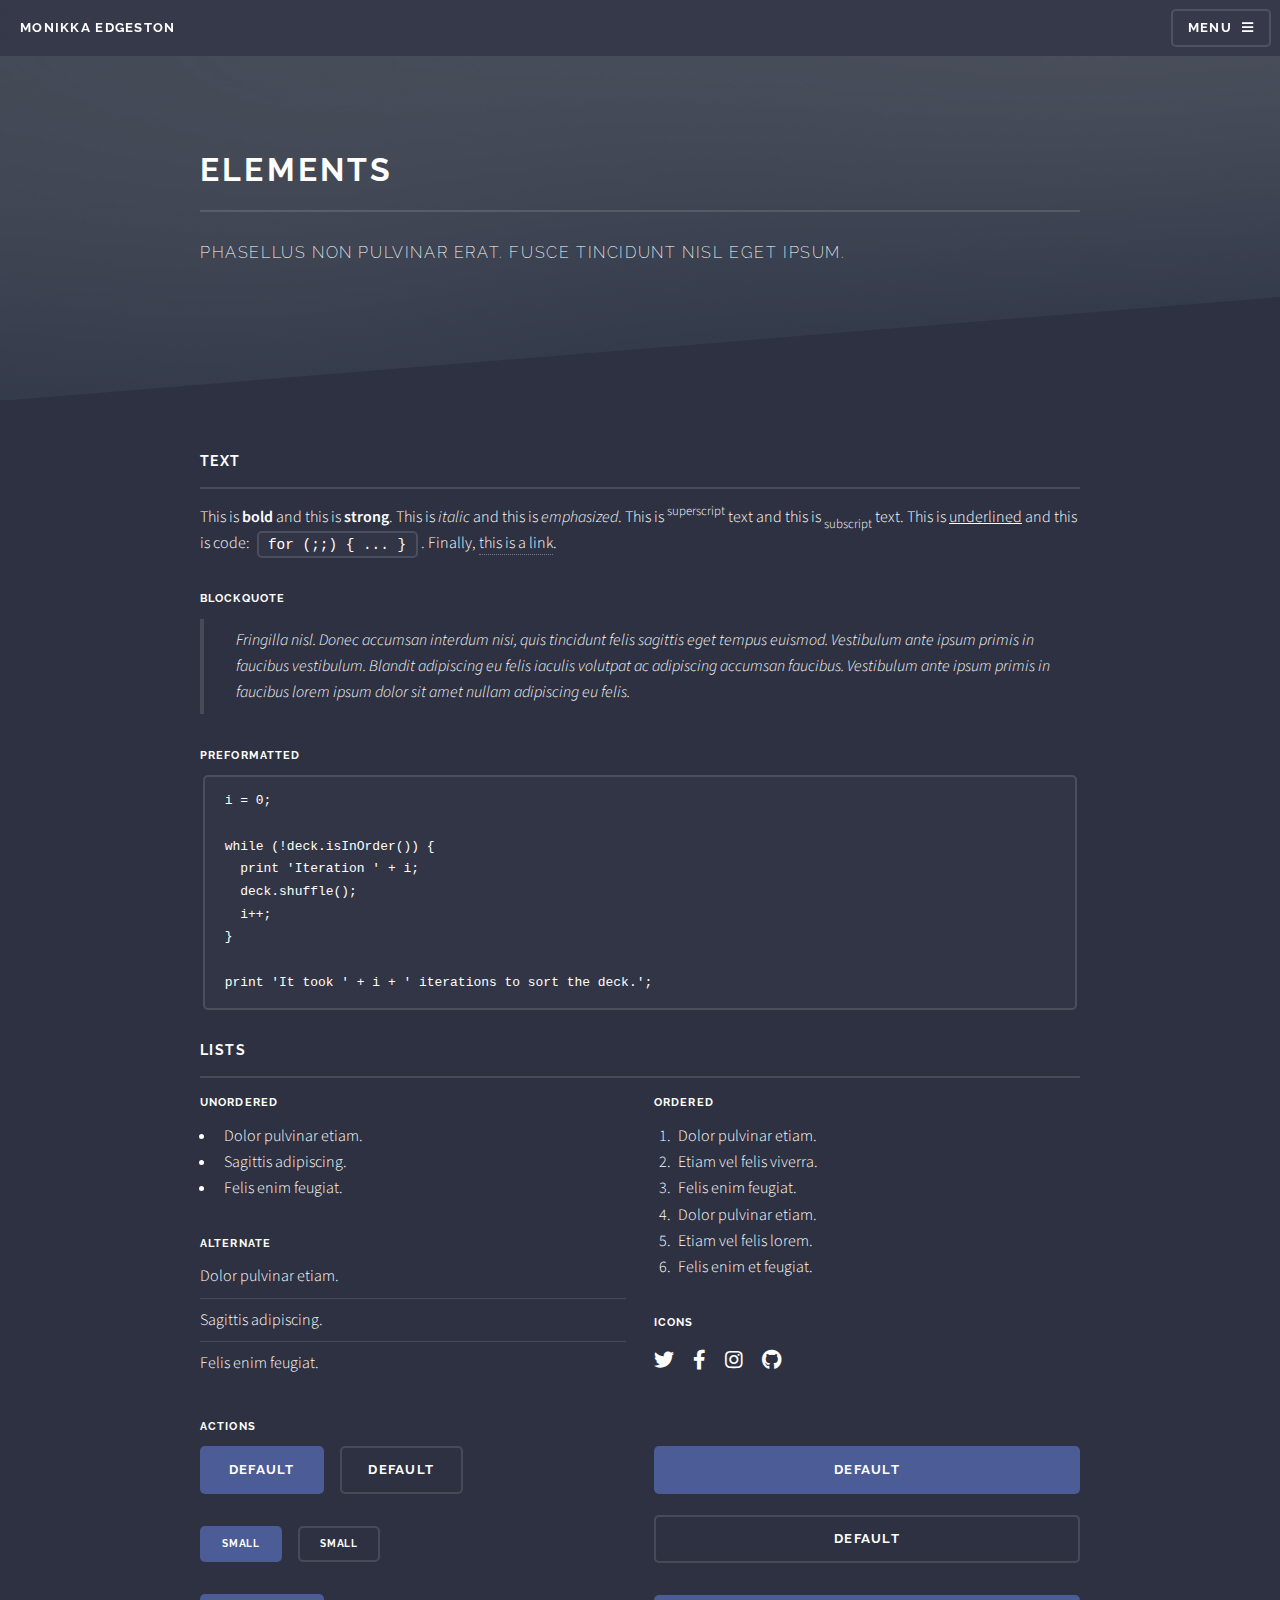
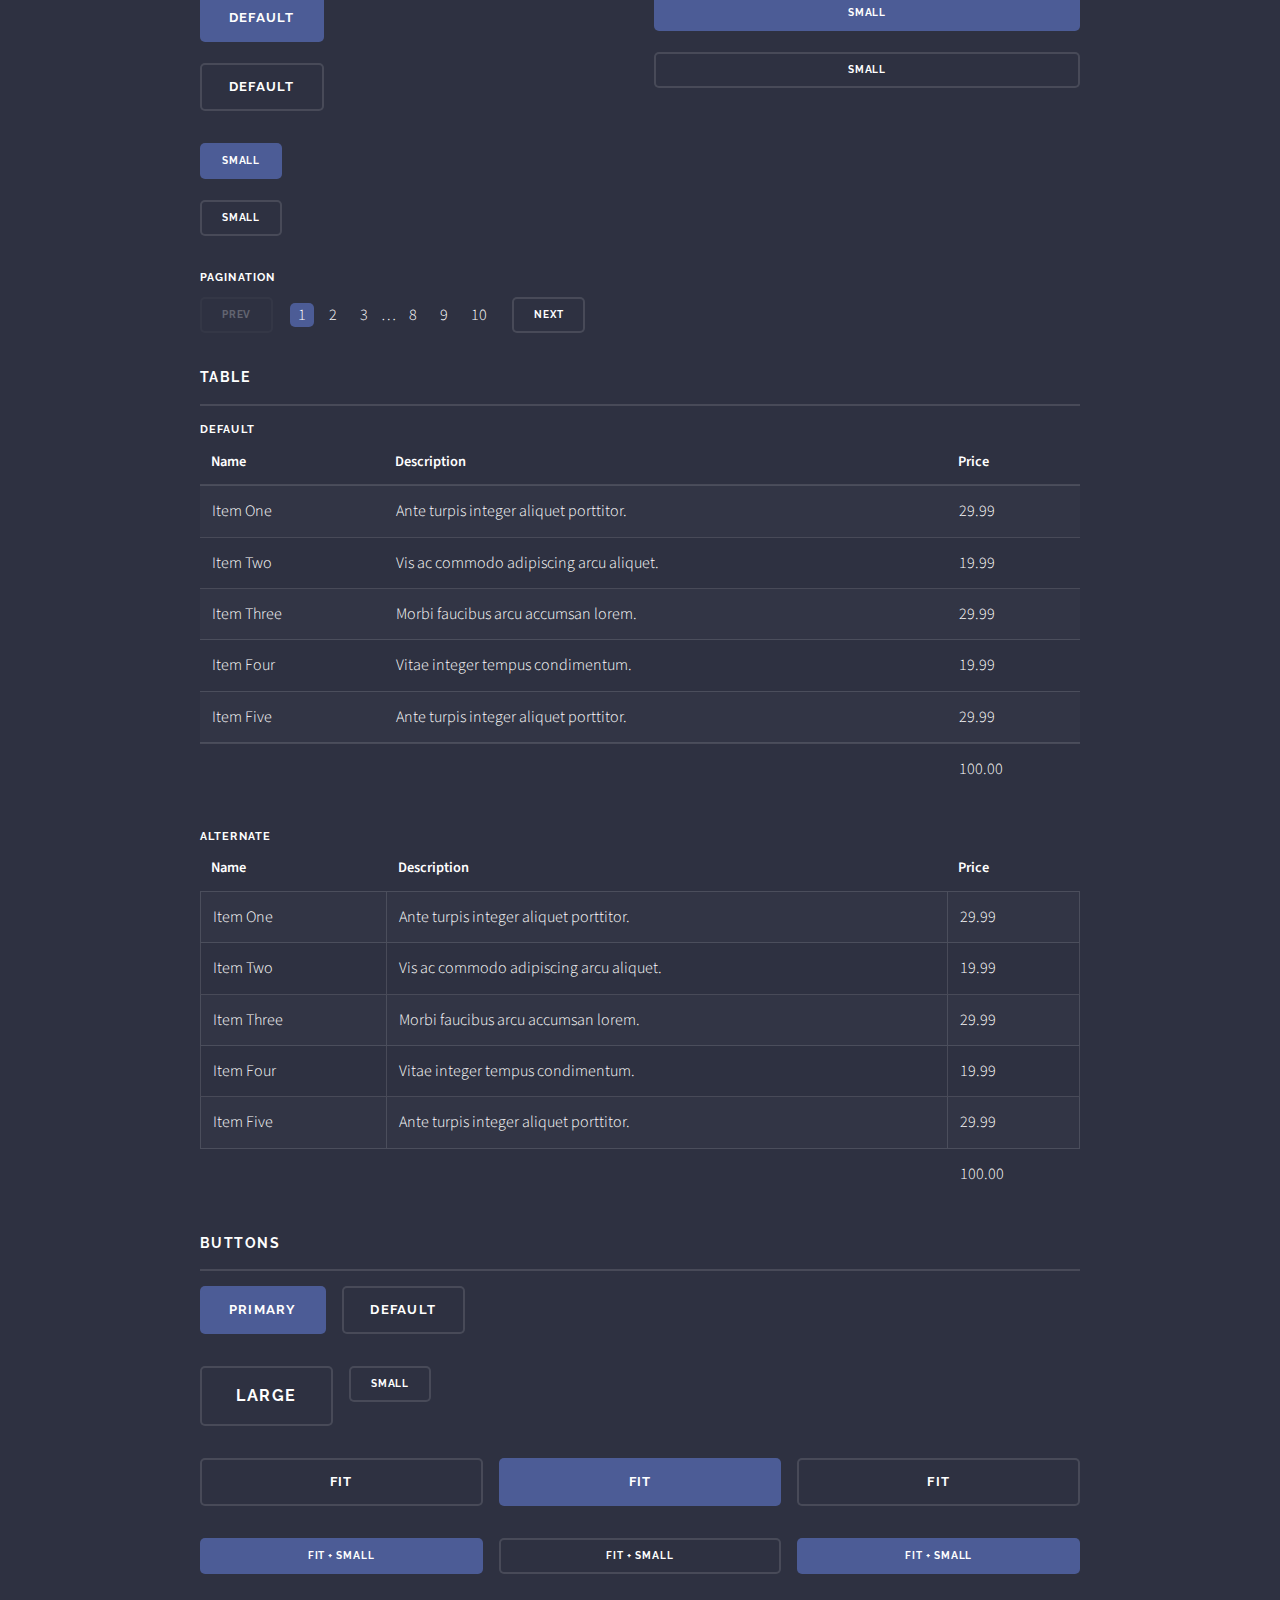
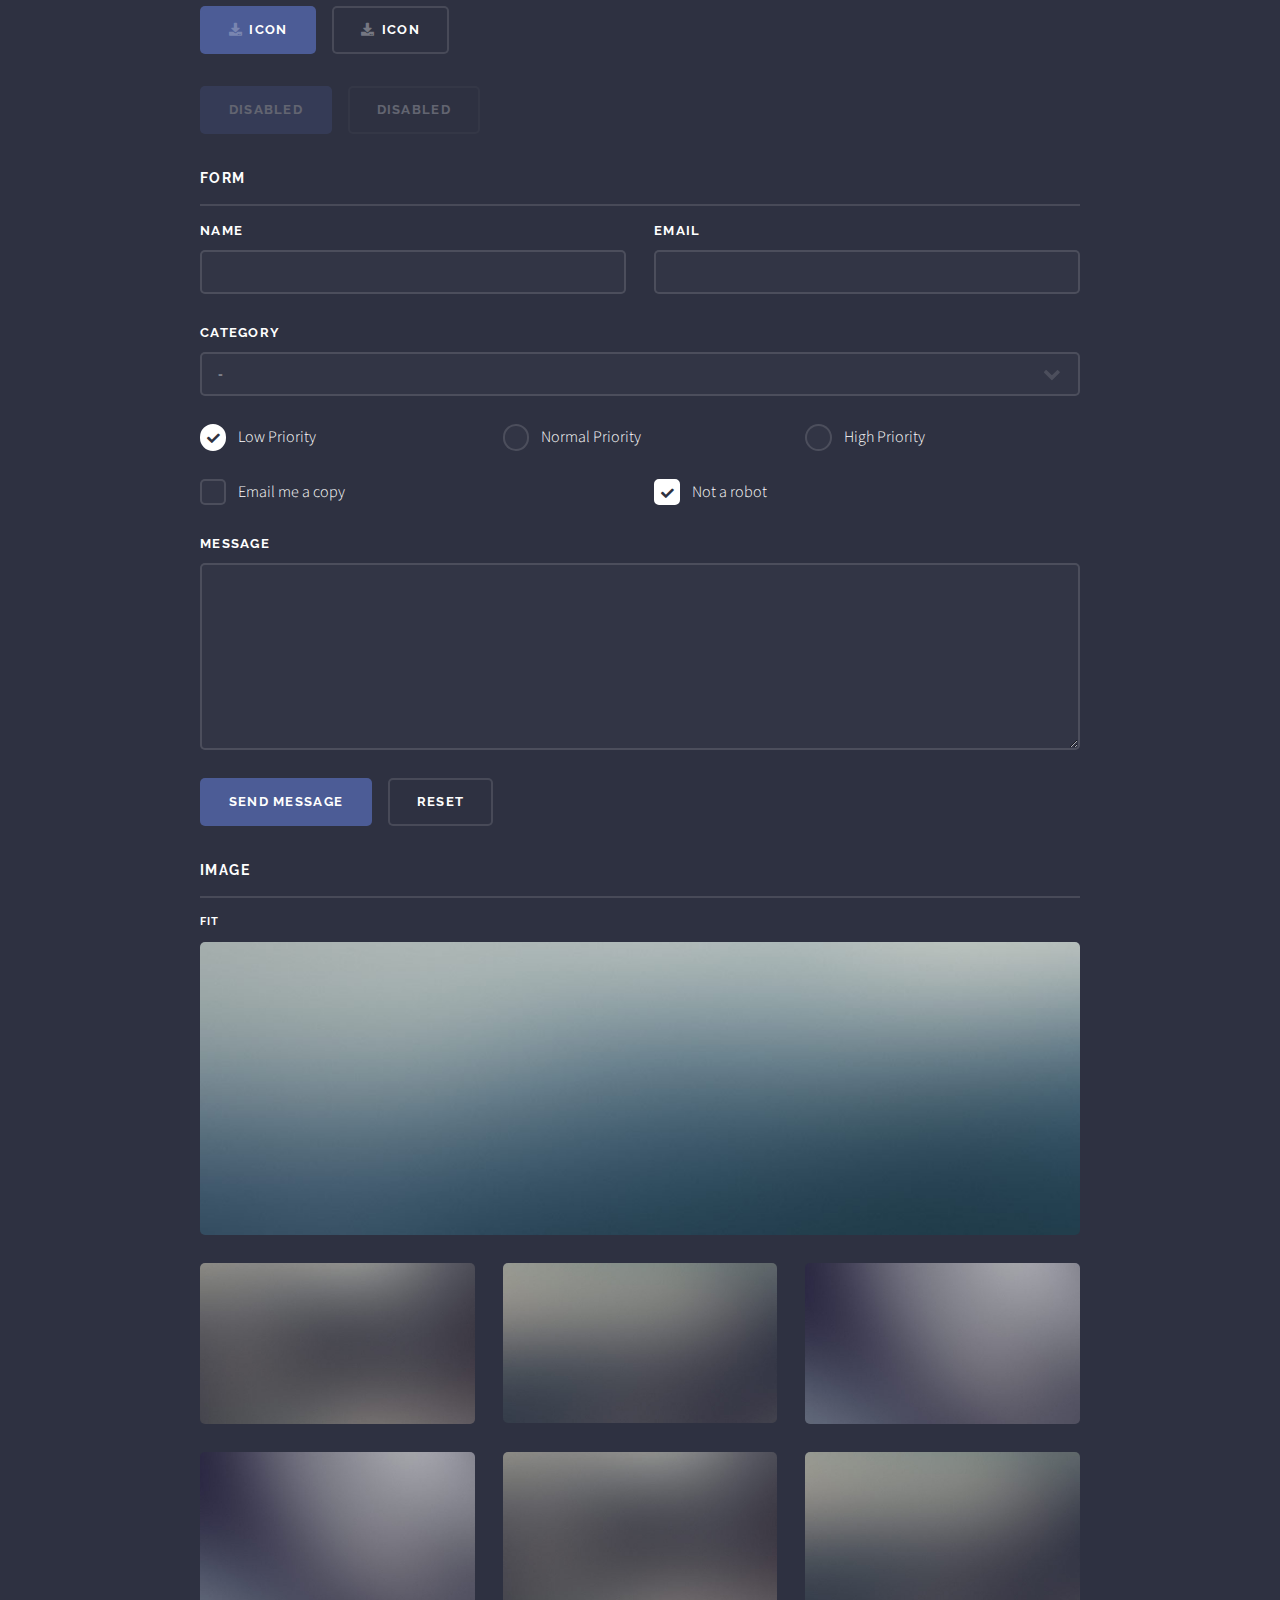
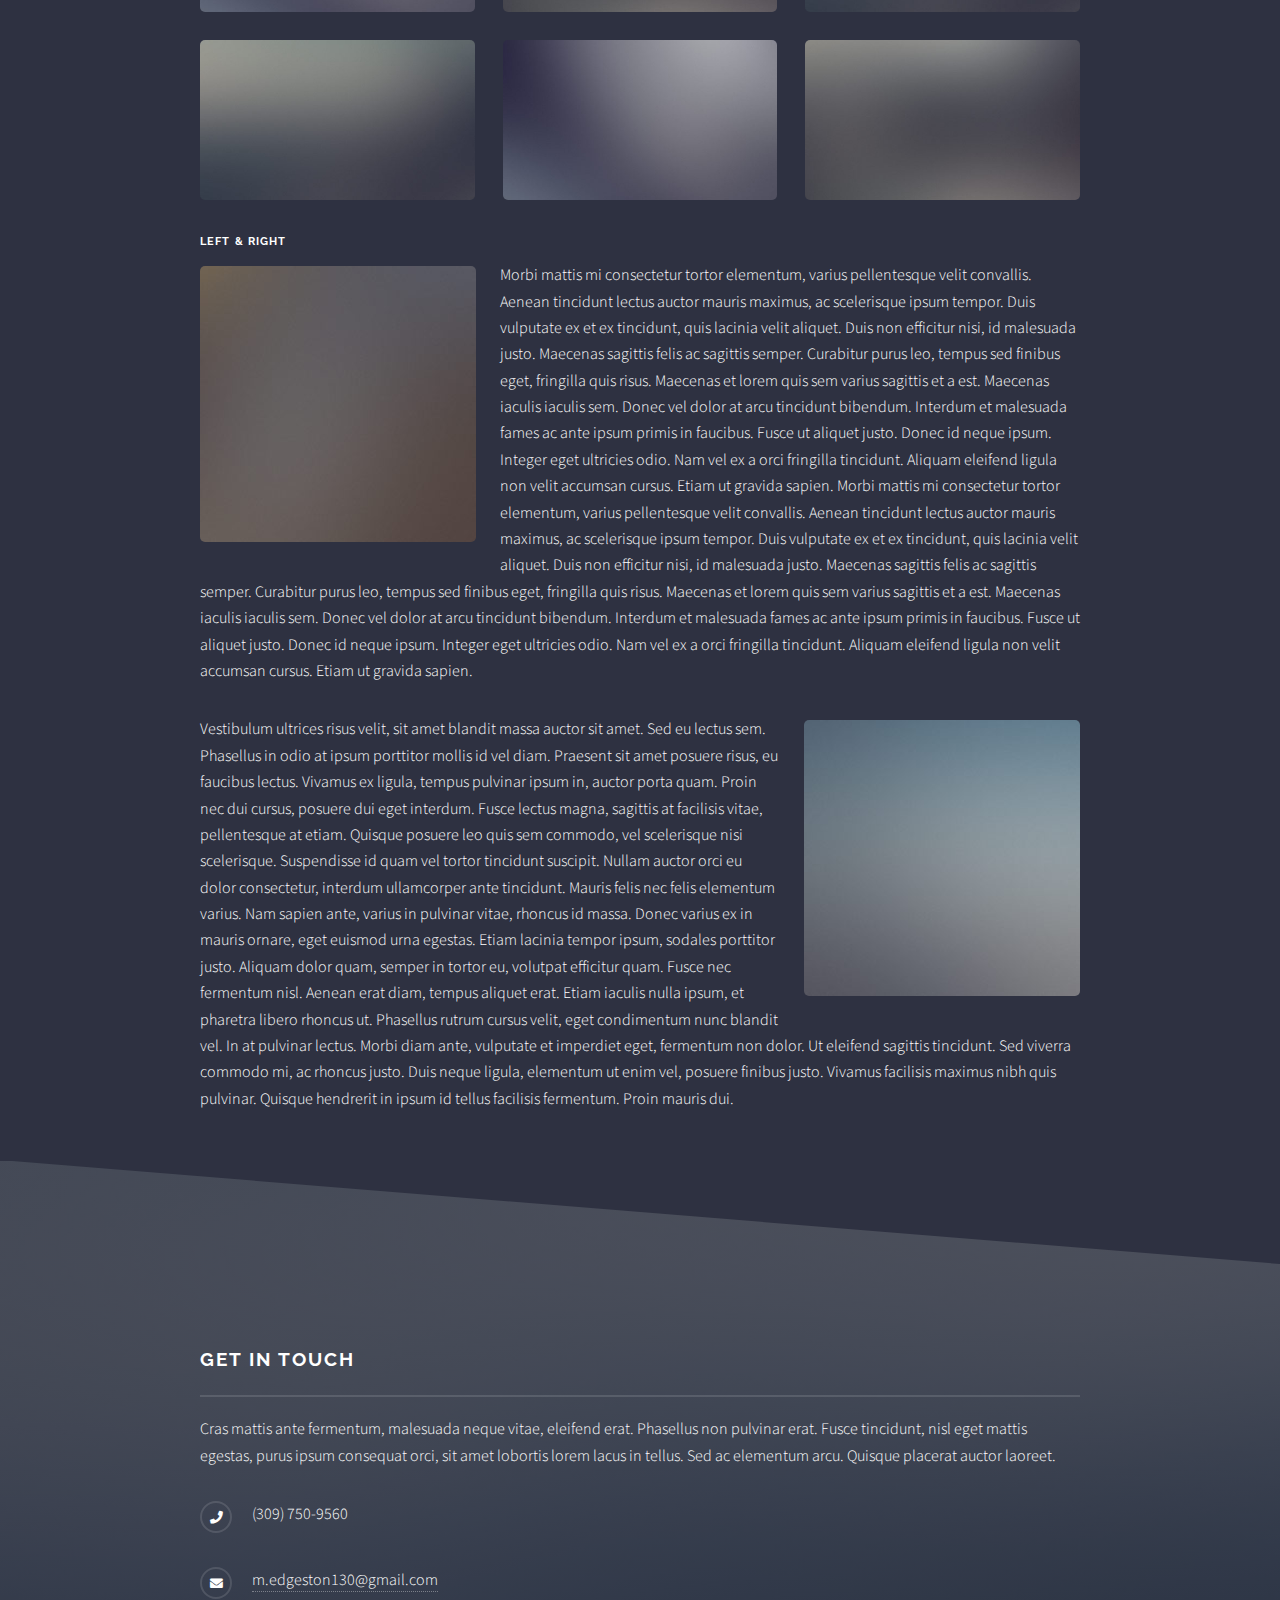
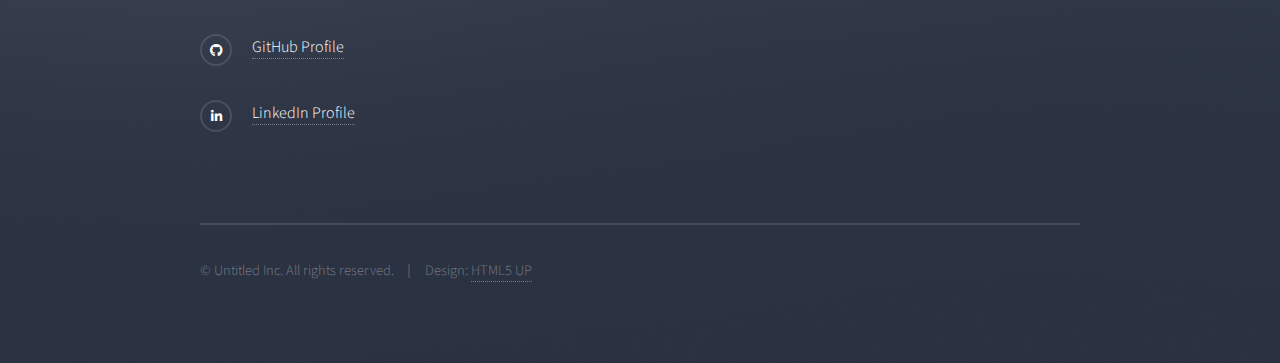
==== Portfolio/about-me.html @ ca2c9b6a "Add files via upload" ====
<!DOCTYPE HTML>
<!--
	Solid State by HTML5 UP
	html5up.net | @ajlkn
	Free for personal and commercial use under the CCA 3.0 license (html5up.net/license)
-->
<html>
	<head>
		<title>Monikka Edgeston|About Me</title>
		<meta charset="utf-8" />
		<meta name="viewport" content="width=device-width, initial-scale=1, user-scalable=no" />
		<link rel="stylesheet" href="assets/css/main.css" />
		<noscript><link rel="stylesheet" href="assets/css/noscript.css" /></noscript>
	</head>
	<body class="is-preload">

		<!-- Page Wrapper -->
			<div id="page-wrapper">

				<!-- Header -->
					<header id="header">
						<h1><a href="index.html">Monikka Edgeston</a></h1>
						<nav>
							<a href="#menu">Menu</a>
						</nav>
					</header>

				<!-- Menu -->
					<nav id="menu">
						<div class="inner">
							<h2>Menu</h2>
							<ul class="links">
								<li><a href="index.html">Home</a></li>
								<li><a href="projects.html".html>Projects</a></li>
								<li><a href="index.html">Contact Me</a></li>
							</ul>
							<a href="#" class="close">Close</a>
						</div>
					</nav>

				<!-- Wrapper -->
					<section id="wrapper">
						<header>
							<div class="inner">
								<h2>Elements</h2>
								<p>Phasellus non pulvinar erat. Fusce tincidunt nisl eget ipsum.</p>
							</div>
						</header>

						<!-- Content -->
							<div class="wrapper">
								<div class="inner">

									<section>
										<h3 class="major">Text</h3>
										<p>This is <b>bold</b> and this is <strong>strong</strong>. This is <i>italic</i> and this is <em>emphasized</em>.
										This is <sup>superscript</sup> text and this is <sub>subscript</sub> text.
										This is <u>underlined</u> and this is code: <code>for (;;) { ... }</code>. Finally, <a href="#">this is a link</a>.</p>
										<h4>Blockquote</h4>
										<blockquote>Fringilla nisl. Donec accumsan interdum nisi, quis tincidunt felis sagittis eget tempus euismod. Vestibulum ante ipsum primis in faucibus vestibulum. Blandit adipiscing eu felis iaculis volutpat ac adipiscing accumsan faucibus. Vestibulum ante ipsum primis in faucibus lorem ipsum dolor sit amet nullam adipiscing eu felis.</blockquote>
										<h4>Preformatted</h4>
										<pre><code>i = 0;

while (!deck.isInOrder()) {
  print 'Iteration ' + i;
  deck.shuffle();
  i++;
}

print 'It took ' + i + ' iterations to sort the deck.';</code></pre>
									</section>

									<section>
										<h3 class="major">Lists</h3>
										<div class="row">
											<div class="col-6 col-12-medium">
												<h4>Unordered</h4>
												<ul>
													<li>Dolor pulvinar etiam.</li>
													<li>Sagittis adipiscing.</li>
													<li>Felis enim feugiat.</li>
												</ul>
												<h4>Alternate</h4>
												<ul class="alt">
													<li>Dolor pulvinar etiam.</li>
													<li>Sagittis adipiscing.</li>
													<li>Felis enim feugiat.</li>
												</ul>
											</div>
											<div class="col-6 col-12-medium">
												<h4>Ordered</h4>
												<ol>
													<li>Dolor pulvinar etiam.</li>
													<li>Etiam vel felis viverra.</li>
													<li>Felis enim feugiat.</li>
													<li>Dolor pulvinar etiam.</li>
													<li>Etiam vel felis lorem.</li>
													<li>Felis enim et feugiat.</li>
												</ol>
												<h4>Icons</h4>
												<ul class="icons">
													<li><a href="#" class="icon brands fa-twitter"><span class="label">Twitter</span></a></li>
													<li><a href="#" class="icon brands fa-facebook-f"><span class="label">Facebook</span></a></li>
													<li><a href="#" class="icon brands fa-instagram"><span class="label">Instagram</span></a></li>
													<li><a href="#" class="icon brands fa-github"><span class="label">Github</span></a></li>
												</ul>
											</div>
										</div>
										<h4>Actions</h4>
										<div class="row">
											<div class="col-6 col-12-medium">
												<ul class="actions">
													<li><a href="#" class="button primary">Default</a></li>
													<li><a href="#" class="button">Default</a></li>
												</ul>
												<ul class="actions small">
													<li><a href="#" class="button primary small">Small</a></li>
													<li><a href="#" class="button small">Small</a></li>
												</ul>
												<ul class="actions stacked">
													<li><a href="#" class="button primary">Default</a></li>
													<li><a href="#" class="button">Default</a></li>
												</ul>
												<ul class="actions stacked small">
													<li><a href="#" class="button primary small">Small</a></li>
													<li><a href="#" class="button small">Small</a></li>
												</ul>
											</div>
											<div class="col-6 col-12-medium">
												<ul class="actions stacked">
													<li><a href="#" class="button primary fit">Default</a></li>
													<li><a href="#" class="button fit">Default</a></li>
												</ul>
												<ul class="actions stacked small">
													<li><a href="#" class="button primary small fit">Small</a></li>
													<li><a href="#" class="button small fit">Small</a></li>
												</ul>
											</div>
										</div>
										<h4>Pagination</h4>
										<ul class="pagination">
											<li><span class="button small disabled">Prev</span></li>
											<li><a href="#" class="page active">1</a></li>
											<li><a href="#" class="page">2</a></li>
											<li><a href="#" class="page">3</a></li>
											<li><span>&hellip;</span></li>
											<li><a href="#" class="page">8</a></li>
											<li><a href="#" class="page">9</a></li>
											<li><a href="#" class="page">10</a></li>
											<li><a href="#" class="button small">Next</a></li>
										</ul>
									</section>

									<section>
										<h3 class="major">Table</h3>
										<h4>Default</h4>
										<div class="table-wrapper">
											<table>
												<thead>
													<tr>
														<th>Name</th>
														<th>Description</th>
														<th>Price</th>
													</tr>
												</thead>
												<tbody>
													<tr>
														<td>Item One</td>
														<td>Ante turpis integer aliquet porttitor.</td>
														<td>29.99</td>
													</tr>
													<tr>
														<td>Item Two</td>
														<td>Vis ac commodo adipiscing arcu aliquet.</td>
														<td>19.99</td>
													</tr>
													<tr>
														<td>Item Three</td>
														<td> Morbi faucibus arcu accumsan lorem.</td>
														<td>29.99</td>
													</tr>
													<tr>
														<td>Item Four</td>
														<td>Vitae integer tempus condimentum.</td>
														<td>19.99</td>
													</tr>
													<tr>
														<td>Item Five</td>
														<td>Ante turpis integer aliquet porttitor.</td>
														<td>29.99</td>
													</tr>
												</tbody>
												<tfoot>
													<tr>
														<td colspan="2"></td>
														<td>100.00</td>
													</tr>
												</tfoot>
											</table>
										</div>

										<h4>Alternate</h4>
										<div class="table-wrapper">
											<table class="alt">
												<thead>
													<tr>
														<th>Name</th>
														<th>Description</th>
														<th>Price</th>
													</tr>
												</thead>
												<tbody>
													<tr>
														<td>Item One</td>
														<td>Ante turpis integer aliquet porttitor.</td>
														<td>29.99</td>
													</tr>
													<tr>
														<td>Item Two</td>
														<td>Vis ac commodo adipiscing arcu aliquet.</td>
														<td>19.99</td>
													</tr>
													<tr>
														<td>Item Three</td>
														<td> Morbi faucibus arcu accumsan lorem.</td>
														<td>29.99</td>
													</tr>
													<tr>
														<td>Item Four</td>
														<td>Vitae integer tempus condimentum.</td>
														<td>19.99</td>
													</tr>
													<tr>
														<td>Item Five</td>
														<td>Ante turpis integer aliquet porttitor.</td>
														<td>29.99</td>
													</tr>
												</tbody>
												<tfoot>
													<tr>
														<td colspan="2"></td>
														<td>100.00</td>
													</tr>
												</tfoot>
											</table>
										</div>
									</section>

									<section>
										<h3 class="major">Buttons</h3>
										<ul class="actions">
											<li><a href="#" class="button primary">Primary</a></li>
											<li><a href="#" class="button">Default</a></li>
										</ul>
										<ul class="actions">
											<li><a href="#" class="button large">Large</a></li>
											<li><a href="#" class="button small">Small</a></li>
										</ul>
										<ul class="actions fit">
											<li><a href="#" class="button fit">Fit</a></li>
											<li><a href="#" class="button primary fit">Fit</a></li>
											<li><a href="#" class="button fit">Fit</a></li>
										</ul>
										<ul class="actions fit small">
											<li><a href="#" class="button primary fit small">Fit + Small</a></li>
											<li><a href="#" class="button fit small">Fit + Small</a></li>
											<li><a href="#" class="button primary fit small">Fit + Small</a></li>
										</ul>
										<ul class="actions">
											<li><a href="#" class="button primary icon solid fa-download">Icon</a></li>
											<li><a href="#" class="button icon solid fa-download">Icon</a></li>
										</ul>
										<ul class="actions">
											<li><span class="button primary disabled">Disabled</span></li>
											<li><span class="button disabled">Disabled</span></li>
										</ul>
									</section>

									<section>
										<h3 class="major">Form</h3>
										<form method="post" action="#">
											<div class="row gtr-uniform">
												<div class="col-6 col-12-xsmall">
													<label for="demo-name">Name</label>
													<input type="text" name="demo-name" id="demo-name" value="" />
												</div>
												<div class="col-6 col-12-xsmall">
													<label for="demo-email">Email</label>
													<input type="email" name="demo-email" id="demo-email" value="" />
												</div>
												<div class="col-12">
													<label for="demo-category">Category</label>
													<select name="demo-category" id="demo-category">
														<option value="">-</option>
														<option value="1">Manufacturing</option>
														<option value="1">Shipping</option>
														<option value="1">Administration</option>
														<option value="1">Human Resources</option>
													</select>
												</div>
												<div class="col-4 col-12-small">
													<input type="radio" id="demo-priority-low" name="demo-priority" checked>
													<label for="demo-priority-low">Low Priority</label>
												</div>
												<div class="col-4 col-12-small">
													<input type="radio" id="demo-priority-normal" name="demo-priority">
													<label for="demo-priority-normal">Normal Priority</label>
												</div>
												<div class="col-4 col-12-small">
													<input type="radio" id="demo-priority-high" name="demo-priority">
													<label for="demo-priority-high">High Priority</label>
												</div>
												<div class="col-6 col-12-small">
													<input type="checkbox" id="demo-copy" name="demo-copy">
													<label for="demo-copy">Email me a copy</label>
												</div>
												<div class="col-6 col-12-small">
													<input type="checkbox" id="demo-human" name="demo-human" checked>
													<label for="demo-human">Not a robot</label>
												</div>
												<div class="col-12">
													<label for="demo-message">Message</label>
													<textarea name="demo-message" id="demo-message" rows="6"></textarea>
												</div>
												<div class="col-12">
													<ul class="actions">
														<li><input type="submit" value="Send Message" class="primary" /></li>
														<li><input type="reset" value="Reset" /></li>
													</ul>
												</div>
											</div>
										</form>
									</section>

									<section>
										<h3 class="major">Image</h3>
										<h4>Fit</h4>
										<div class="box alt">
											<div class="row gtr-uniform">
												<div class="col-12"><span class="image fit"><img src="images/pic08.jpg" alt="" /></span></div>
												<div class="col-4"><span class="image fit"><img src="images/pic05.jpg" alt="" /></span></div>
												<div class="col-4"><span class="image fit"><img src="images/pic06.jpg" alt="" /></span></div>
												<div class="col-4"><span class="image fit"><img src="images/pic07.jpg" alt="" /></span></div>
												<div class="col-4"><span class="image fit"><img src="images/pic07.jpg" alt="" /></span></div>
												<div class="col-4"><span class="image fit"><img src="images/pic05.jpg" alt="" /></span></div>
												<div class="col-4"><span class="image fit"><img src="images/pic06.jpg" alt="" /></span></div>
												<div class="col-4"><span class="image fit"><img src="images/pic06.jpg" alt="" /></span></div>
												<div class="col-4"><span class="image fit"><img src="images/pic07.jpg" alt="" /></span></div>
												<div class="col-4"><span class="image fit"><img src="images/pic05.jpg" alt="" /></span></div>
											</div>
										</div>
										<h4>Left &amp; Right</h4>
										<p><span class="image left"><img src="images/pic01.jpg" alt="" /></span>Morbi mattis mi consectetur tortor elementum, varius pellentesque velit convallis. Aenean tincidunt lectus auctor mauris maximus, ac scelerisque ipsum tempor. Duis vulputate ex et ex tincidunt, quis lacinia velit aliquet. Duis non efficitur nisi, id malesuada justo. Maecenas sagittis felis ac sagittis semper. Curabitur purus leo, tempus sed finibus eget, fringilla quis risus. Maecenas et lorem quis sem varius sagittis et a est. Maecenas iaculis iaculis sem. Donec vel dolor at arcu tincidunt bibendum. Interdum et malesuada fames ac ante ipsum primis in faucibus. Fusce ut aliquet justo. Donec id neque ipsum. Integer eget ultricies odio. Nam vel ex a orci fringilla tincidunt. Aliquam eleifend ligula non velit accumsan cursus. Etiam ut gravida sapien. Morbi mattis mi consectetur tortor elementum, varius pellentesque velit convallis. Aenean tincidunt lectus auctor mauris maximus, ac scelerisque ipsum tempor. Duis vulputate ex et ex tincidunt, quis lacinia velit aliquet. Duis non efficitur nisi, id malesuada justo. Maecenas sagittis felis ac sagittis semper. Curabitur purus leo, tempus sed finibus eget, fringilla quis risus. Maecenas et lorem quis sem varius sagittis et a est. Maecenas iaculis iaculis sem. Donec vel dolor at arcu tincidunt bibendum. Interdum et malesuada fames ac ante ipsum primis in faucibus. Fusce ut aliquet justo. Donec id neque ipsum. Integer eget ultricies odio. Nam vel ex a orci fringilla tincidunt. Aliquam eleifend ligula non velit accumsan cursus. Etiam ut gravida sapien.</p>
										<p><span class="image right"><img src="images/pic02.jpg" alt="" /></span>Vestibulum ultrices risus velit, sit amet blandit massa auctor sit amet. Sed eu lectus sem. Phasellus in odio at ipsum porttitor mollis id vel diam. Praesent sit amet posuere risus, eu faucibus lectus. Vivamus ex ligula, tempus pulvinar ipsum in, auctor porta quam. Proin nec dui cursus, posuere dui eget interdum. Fusce lectus magna, sagittis at facilisis vitae, pellentesque at etiam. Quisque posuere leo quis sem commodo, vel scelerisque nisi scelerisque. Suspendisse id quam vel tortor tincidunt suscipit. Nullam auctor orci eu dolor consectetur, interdum ullamcorper ante tincidunt. Mauris felis nec felis elementum varius. Nam sapien ante, varius in pulvinar vitae, rhoncus id massa. Donec varius ex in mauris ornare, eget euismod urna egestas. Etiam lacinia tempor ipsum, sodales porttitor justo. Aliquam dolor quam, semper in tortor eu, volutpat efficitur quam. Fusce nec fermentum nisl. Aenean erat diam, tempus aliquet erat. Etiam iaculis nulla ipsum, et pharetra libero rhoncus ut. Phasellus rutrum cursus velit, eget condimentum nunc blandit vel. In at pulvinar lectus. Morbi diam ante, vulputate et imperdiet eget, fermentum non dolor. Ut eleifend sagittis tincidunt. Sed viverra commodo mi, ac rhoncus justo. Duis neque ligula, elementum ut enim vel, posuere finibus justo. Vivamus facilisis maximus nibh quis pulvinar. Quisque hendrerit in ipsum id tellus facilisis fermentum. Proin mauris dui.</p>
									</section>

								</div>
							</div>

					</section>

				<!-- Footer -->
					<section id="footer">
						<div class="inner">
							<h2 class="major">Get in touch</h2>
							<p>Cras mattis ante fermentum, malesuada neque vitae, eleifend erat. Phasellus non pulvinar erat. Fusce tincidunt, nisl eget mattis egestas, purus ipsum consequat orci, sit amet lobortis lorem lacus in tellus. Sed ac elementum arcu. Quisque placerat auctor laoreet.</p>
							<ul class="contact">
								<li class="icon solid fa-phone">(309) 750-9560</li>
								<li class="icon solid fa-envelope"><a href="#">m.edgeston130@gmail.com</a></li>
								<li class="icon brands fa-github"><a href="#">GitHub Profile</a></li>
								<li class="icon brands fa-linkedin-in"><a href="#">LinkedIn Profile</a></li>
							</ul>
							<ul class="copyright">
								<li>&copy; Untitled Inc. All rights reserved.</li><li>Design: <a href="http://html5up.net">HTML5 UP</a></li>
							</ul>
						</div>
					</section>

			</div>

		<!-- Scripts -->
			<script src="assets/js/jquery.min.js"></script>
			<script src="assets/js/jquery.scrollex.min.js"></script>
			<script src="assets/js/browser.min.js"></script>
			<script src="assets/js/breakpoints.min.js"></script>
			<script src="assets/js/util.js"></script>
			<script src="assets/js/main.js"></script>

	</body>
</html>
---- Portfolio/assets/css/main.css ----
@import url(fontawesome-all.min.css);
@import url("https://fonts.googleapis.com/css?family=Raleway:200,700|Source+Sans+Pro:300,600,300italic,600italic");

/*
	Solid State by HTML5 UP
	html5up.net | @ajlkn
	Free for personal and commercial use under the CCA 3.0 license (html5up.net/license)
*/

html, body, div, span, applet, object,
iframe, h1, h2, h3, h4, h5, h6, p, blockquote,
pre, a, abbr, acronym, address, big, cite,
code, del, dfn, em, img, ins, kbd, q, s, samp,
small, strike, strong, sub, sup, tt, var, b,
u, i, center, dl, dt, dd, ol, ul, li, fieldset,
form, label, legend, table, caption, tbody,
tfoot, thead, tr, th, td, article, aside,
canvas, details, embed, figure, figcaption,
footer, header, hgroup, menu, nav, output, ruby,
section, summary, time, mark, audio, video {
	margin: 0;
	padding: 0;
	border: 0;
	font-size: 100%;
	font: inherit;
	vertical-align: baseline;}

article, aside, details, figcaption, figure,
footer, header, hgroup, menu, nav, section {
	display: block;}

body {
	line-height: 1;
}

ol, ul {
	list-style: none;
}

blockquote, q {
	quotes: none;
}

	blockquote:before, blockquote:after, q:before, q:after {
		content: '';
		content: none;
	}

table {
	border-collapse: collapse;
	border-spacing: 0;
}

body {
	-webkit-text-size-adjust: none;
}

mark {
	background-color: transparent;
	color: inherit;
}

input::-moz-focus-inner {
	border: 0;
	padding: 0;
}

input, select, textarea {
	-moz-appearance: none;
	-webkit-appearance: none;
	-ms-appearance: none;
	appearance: none;
}

/* Basic */

	@-ms-viewport {
		width: device-width;
	}

	body {
		-ms-overflow-style: scrollbar;
	}

	@media screen and (max-width: 480px) {

		html, body {
			min-width: 320px;
		}

	}

	html {
		box-sizing: border-box;
	}

	*, *:before, *:after {
		box-sizing: inherit;
	}

	body {
		background-color: #2e3141;
		background-image: linear-gradient(to top, rgba(46, 49, 65, 0.8), rgba(46, 49, 65, 0.8)), url("../../images/bg.jpg");
		background-size: auto,
 cover;
		background-attachment: fixed,
 fixed;
		background-position: center,
 center;
	}

		body.is-preload *, body.is-preload *:before, body.is-preload *:after {
			-moz-animation: none !important;
			-webkit-animation: none !important;
			-ms-animation: none !important;
			animation: none !important;
			-moz-transition: none !important;
			-webkit-transition: none !important;
			-ms-transition: none !important;
			transition: none !important;
		}

/* Type */

	body, input, select, textarea {
		color: #ffffff;
		font-family: "Source Sans Pro", Helvetica, sans-serif;
		font-size: 16.5pt;
		font-weight: 300;
		line-height: 1.65;
	}

		@media screen and (max-width: 1680px) {

			body, input, select, textarea {
				font-size: 13pt;
			}

		}

		@media screen and (max-width: 1280px) {

			body, input, select, textarea {
				font-size: 12pt;
			}

		}

		@media screen and (max-width: 980px) {

			body, input, select, textarea {
				font-size: 12pt;
			}

		}

		@media screen and (max-width: 736px) {

			body, input, select, textarea {
				font-size: 12pt;
			}

		}

		@media screen and (max-width: 480px) {

			body, input, select, textarea {
				font-size: 12pt;
			}

		}

	a {
		-moz-transition: color 0.2s ease-in-out, border-bottom-color 0.2s ease-in-out;
		-webkit-transition: color 0.2s ease-in-out, border-bottom-color 0.2s ease-in-out;
		-ms-transition: color 0.2s ease-in-out, border-bottom-color 0.2s ease-in-out;
		transition: color 0.2s ease-in-out, border-bottom-color 0.2s ease-in-out;
		border-bottom: dotted 1px rgba(255, 255, 255, 0.35);
		color: #ffffff;
		text-decoration: none;
	}

		a:hover {
			border-bottom-color: transparent;
			color: #ffffff !important;
		}

		a.special:not(.button) {
			text-decoration: none;
			border-bottom: 0;
			display: block;
			font-family: Raleway, Helvetica, sans-serif;
			font-size: 0.8em;
			font-weight: 700;
			letter-spacing: 0.1em;
			margin: 0 0 2em 0;
			text-transform: uppercase;
		}

			a.special:not(.button):before {
				-moz-osx-font-smoothing: grayscale;
				-webkit-font-smoothing: antialiased;
				display: inline-block;
				font-style: normal;
				font-variant: normal;
				text-rendering: auto;
				line-height: 1;
				text-transform: none !important;
				font-family: 'Font Awesome 5 Free';
				font-weight: 900;
			}

			a.special:not(.button):before {
				-moz-transition: background-color 0.2s ease-in-out;
				-webkit-transition: background-color 0.2s ease-in-out;
				-ms-transition: background-color 0.2s ease-in-out;
				transition: background-color 0.2s ease-in-out;
				border-radius: 100%;
				border: solid 2px rgba(255, 255, 255, 0.125);
				content: '\f105';
				display: inline-block;
				font-size: 1.25em;
				height: 2em;
				line-height: 1.75em;
				margin-right: 0.85em;
				text-align: center;
				text-indent: 0.15em;
				vertical-align: middle;
				width: 2em;
			}

			a.special:not(.button):hover:before {
				background-color: rgba(255, 255, 255, 0.025);
			}

			a.special:not(.button):active:before {
				background-color: rgba(255, 255, 255, 0.075);
			}

	strong, b {
		color: #ffffff;
		font-weight: 600;
	}

	em, i {
		font-style: italic;
	}

	p {
		margin: 0 0 2em 0;
	}

	h1, h2, h3, h4, h5, h6 {
		color: #ffffff;
		font-family: Raleway, Helvetica, sans-serif;
		font-weight: 700;
		letter-spacing: 0.1em;
		margin: 0 0 1em 0;
		text-transform: uppercase;
	}

		h1 a, h2 a, h3 a, h4 a, h5 a, h6 a {
			color: inherit;
			text-decoration: none;
			border-bottom: 0;
		}

		h1 span, h2 span, h3 span, h4 span, h5 span, h6 span {
			font-weight: 200;
		}

		h1.major, h2.major, h3.major, h4.major, h5.major, h6.major {
			padding-bottom: 1em;
			border-bottom: solid 2px rgba(255, 255, 255, 0.125);
		}

	h2 {
		font-size: 1.2em;
	}

	h3 {
		font-size: 0.9em;
	}

	h4 {
		font-size: 0.7em;
	}

	h5 {
		font-size: 0.7em;
	}

	h6 {
		font-size: 0.7em;
	}

	@media screen and (max-width: 736px) {

		h2 {
			font-size: 1em;
		}

		h3 {
			font-size: 0.8em;
		}

	}

	sub {
		font-size: 0.8em;
		position: relative;
		top: 0.5em;
	}

	sup {
		font-size: 0.8em;
		position: relative;
		top: -0.5em;
	}

	blockquote {
		border-left: solid 4px rgba(255, 255, 255, 0.125);
		font-style: italic;
		margin: 0 0 2em 0;
		padding: 0.5em 0 0.5em 2em;
	}

	code {
		background: rgba(255, 255, 255, 0.025);
		border-radius: 5px;
		border: solid 2px rgba(255, 255, 255, 0.125);
		font-family: "Courier New", monospace;
		font-size: 0.9em;
		margin: 0 0.25em;
		padding: 0.25em 0.65em;
	}

	pre {
		-webkit-overflow-scrolling: touch;
		font-family: "Courier New", monospace;
		font-size: 0.9em;
		margin: 0 0 2em 0;
	}

		pre code {
			display: block;
			line-height: 1.75em;
			padding: 1em 1.5em;
			overflow-x: auto;
		}

	hr {
		border: 0;
		border-bottom: solid 2px rgba(255, 255, 255, 0.125);
		margin: 2.5em 0;
	}

		hr.major {
			margin: 4em 0;
		}

	.align-left {
		text-align: left;
	}

	.align-center {
		text-align: center;
	}

	.align-right {
		text-align: right;
	}

/* Row */

	.row {
		display: flex;
		flex-wrap: wrap;
		box-sizing: border-box;
		align-items: stretch;
	}

		.row > * {
			box-sizing: border-box;
		}

		.row.gtr-uniform > * > :last-child {
			margin-bottom: 0;
		}

		.row.aln-left {
			justify-content: flex-start;
		}

		.row.aln-center {
			justify-content: center;
		}

		.row.aln-right {
			justify-content: flex-end;
		}

		.row.aln-top {
			align-items: flex-start;
		}

		.row.aln-middle {
			align-items: center;
		}

		.row.aln-bottom {
			align-items: flex-end;
		}

		.row > .imp {
			order: -1;
		}

		.row > .col-1 {
			width: 8.33333%;
		}

		.row > .off-1 {
			margin-left: 8.33333%;
		}

		.row > .col-2 {
			width: 16.66667%;
		}

		.row > .off-2 {
			margin-left: 16.66667%;
		}

		.row > .col-3 {
			width: 25%;
		}

		.row > .off-3 {
			margin-left: 25%;
		}

		.row > .col-4 {
			width: 33.33333%;
		}

		.row > .off-4 {
			margin-left: 33.33333%;
		}

		.row > .col-5 {
			width: 41.66667%;
		}

		.row > .off-5 {
			margin-left: 41.66667%;
		}

		.row > .col-6 {
			width: 50%;
		}

		.row > .off-6 {
			margin-left: 50%;
		}

		.row > .col-7 {
			width: 58.33333%;
		}

		.row > .off-7 {
			margin-left: 58.33333%;
		}

		.row > .col-8 {
			width: 66.66667%;
		}

		.row > .off-8 {
			margin-left: 66.66667%;
		}

		.row > .col-9 {
			width: 75%;
		}

		.row > .off-9 {
			margin-left: 75%;
		}

		.row > .col-10 {
			width: 83.33333%;
		}

		.row > .off-10 {
			margin-left: 83.33333%;
		}

		.row > .col-11 {
			width: 91.66667%;
		}

		.row > .off-11 {
			margin-left: 91.66667%;
		}

		.row > .col-12 {
			width: 100%;
		}

		.row > .off-12 {
			margin-left: 100%;
		}

		.row.gtr-0 {
			margin-top: 0;
			margin-left: 0em;
		}

			.row.gtr-0 > * {
				padding: 0 0 0 0em;
			}

			.row.gtr-0.gtr-uniform {
				margin-top: 0em;
			}

				.row.gtr-0.gtr-uniform > * {
					padding-top: 0em;
				}

		.row.gtr-25 {
			margin-top: 0;
			margin-left: -0.4375em;
		}

			.row.gtr-25 > * {
				padding: 0 0 0 0.4375em;
			}

			.row.gtr-25.gtr-uniform {
				margin-top: -0.4375em;
			}

				.row.gtr-25.gtr-uniform > * {
					padding-top: 0.4375em;
				}

		.row.gtr-50 {
			margin-top: 0;
			margin-left: -0.875em;
		}

			.row.gtr-50 > * {
				padding: 0 0 0 0.875em;
			}

			.row.gtr-50.gtr-uniform {
				margin-top: -0.875em;
			}

				.row.gtr-50.gtr-uniform > * {
					padding-top: 0.875em;
				}

		.row {
			margin-top: 0;
			margin-left: -1.75em;
		}

			.row > * {
				padding: 0 0 0 1.75em;
			}

			.row.gtr-uniform {
				margin-top: -1.75em;
			}

				.row.gtr-uniform > * {
					padding-top: 1.75em;
				}

		.row.gtr-150 {
			margin-top: 0;
			margin-left: -2.625em;
		}

			.row.gtr-150 > * {
				padding: 0 0 0 2.625em;
			}

			.row.gtr-150.gtr-uniform {
				margin-top: -2.625em;
			}

				.row.gtr-150.gtr-uniform > * {
					padding-top: 2.625em;
				}

		.row.gtr-200 {
			margin-top: 0;
			margin-left: -3.5em;
		}

			.row.gtr-200 > * {
				padding: 0 0 0 3.5em;
			}

			.row.gtr-200.gtr-uniform {
				margin-top: -3.5em;
			}

				.row.gtr-200.gtr-uniform > * {
					padding-top: 3.5em;
				}

		@media screen and (max-width: 1680px) {

			.row {
				display: flex;
				flex-wrap: wrap;
				box-sizing: border-box;
				align-items: stretch;
			}

				.row > * {
					box-sizing: border-box;
				}

				.row.gtr-uniform > * > :last-child {
					margin-bottom: 0;
				}

				.row.aln-left {
					justify-content: flex-start;
				}

				.row.aln-center {
					justify-content: center;
				}

				.row.aln-right {
					justify-content: flex-end;
				}

				.row.aln-top {
					align-items: flex-start;
				}

				.row.aln-middle {
					align-items: center;
				}

				.row.aln-bottom {
					align-items: flex-end;
				}

				.row > .imp-xlarge {
					order: -1;
				}

				.row > .col-1-xlarge {
					width: 8.33333%;
				}

				.row > .off-1-xlarge {
					margin-left: 8.33333%;
				}

				.row > .col-2-xlarge {
					width: 16.66667%;
				}

				.row > .off-2-xlarge {
					margin-left: 16.66667%;
				}

				.row > .col-3-xlarge {
					width: 25%;
				}

				.row > .off-3-xlarge {
					margin-left: 25%;
				}

				.row > .col-4-xlarge {
					width: 33.33333%;
				}

				.row > .off-4-xlarge {
					margin-left: 33.33333%;
				}

				.row > .col-5-xlarge {
					width: 41.66667%;
				}

				.row > .off-5-xlarge {
					margin-left: 41.66667%;
				}

				.row > .col-6-xlarge {
					width: 50%;
				}

				.row > .off-6-xlarge {
					margin-left: 50%;
				}

				.row > .col-7-xlarge {
					width: 58.33333%;
				}

				.row > .off-7-xlarge {
					margin-left: 58.33333%;
				}

				.row > .col-8-xlarge {
					width: 66.66667%;
				}

				.row > .off-8-xlarge {
					margin-left: 66.66667%;
				}

				.row > .col-9-xlarge {
					width: 75%;
				}

				.row > .off-9-xlarge {
					margin-left: 75%;
				}

				.row > .col-10-xlarge {
					width: 83.33333%;
				}

				.row > .off-10-xlarge {
					margin-left: 83.33333%;
				}

				.row > .col-11-xlarge {
					width: 91.66667%;
				}

				.row > .off-11-xlarge {
					margin-left: 91.66667%;
				}

				.row > .col-12-xlarge {
					width: 100%;
				}

				.row > .off-12-xlarge {
					margin-left: 100%;
				}

				.row.gtr-0 {
					margin-top: 0;
					margin-left: 0em;
				}

					.row.gtr-0 > * {
						padding: 0 0 0 0em;
					}

					.row.gtr-0.gtr-uniform {
						margin-top: 0em;
					}

						.row.gtr-0.gtr-uniform > * {
							padding-top: 0em;
						}

				.row.gtr-25 {
					margin-top: 0;
					margin-left: -0.4375em;
				}

					.row.gtr-25 > * {
						padding: 0 0 0 0.4375em;
					}

					.row.gtr-25.gtr-uniform {
						margin-top: -0.4375em;
					}

						.row.gtr-25.gtr-uniform > * {
							padding-top: 0.4375em;
						}

				.row.gtr-50 {
					margin-top: 0;
					margin-left: -0.875em;
				}

					.row.gtr-50 > * {
						padding: 0 0 0 0.875em;
					}

					.row.gtr-50.gtr-uniform {
						margin-top: -0.875em;
					}

						.row.gtr-50.gtr-uniform > * {
							padding-top: 0.875em;
						}

				.row {
					margin-top: 0;
					margin-left: -1.75em;
				}

					.row > * {
						padding: 0 0 0 1.75em;
					}

					.row.gtr-uniform {
						margin-top: -1.75em;
					}

						.row.gtr-uniform > * {
							padding-top: 1.75em;
						}

				.row.gtr-150 {
					margin-top: 0;
					margin-left: -2.625em;
				}

					.row.gtr-150 > * {
						padding: 0 0 0 2.625em;
					}

					.row.gtr-150.gtr-uniform {
						margin-top: -2.625em;
					}

						.row.gtr-150.gtr-uniform > * {
							padding-top: 2.625em;
						}

				.row.gtr-200 {
					margin-top: 0;
					margin-left: -3.5em;
				}

					.row.gtr-200 > * {
						padding: 0 0 0 3.5em;
					}

					.row.gtr-200.gtr-uniform {
						margin-top: -3.5em;
					}

						.row.gtr-200.gtr-uniform > * {
							padding-top: 3.5em;
						}

		}

		@media screen and (max-width: 1280px) {

			.row {
				display: flex;
				flex-wrap: wrap;
				box-sizing: border-box;
				align-items: stretch;
			}

				.row > * {
					box-sizing: border-box;
				}

				.row.gtr-uniform > * > :last-child {
					margin-bottom: 0;
				}

				.row.aln-left {
					justify-content: flex-start;
				}

				.row.aln-center {
					justify-content: center;
				}

				.row.aln-right {
					justify-content: flex-end;
				}

				.row.aln-top {
					align-items: flex-start;
				}

				.row.aln-middle {
					align-items: center;
				}

				.row.aln-bottom {
					align-items: flex-end;
				}

				.row > .imp-large {
					order: -1;
				}

				.row > .col-1-large {
					width: 8.33333%;
				}

				.row > .off-1-large {
					margin-left: 8.33333%;
				}

				.row > .col-2-large {
					width: 16.66667%;
				}

				.row > .off-2-large {
					margin-left: 16.66667%;
				}

				.row > .col-3-large {
					width: 25%;
				}

				.row > .off-3-large {
					margin-left: 25%;
				}

				.row > .col-4-large {
					width: 33.33333%;
				}

				.row > .off-4-large {
					margin-left: 33.33333%;
				}

				.row > .col-5-large {
					width: 41.66667%;
				}

				.row > .off-5-large {
					margin-left: 41.66667%;
				}

				.row > .col-6-large {
					width: 50%;
				}

				.row > .off-6-large {
					margin-left: 50%;
				}

				.row > .col-7-large {
					width: 58.33333%;
				}

				.row > .off-7-large {
					margin-left: 58.33333%;
				}

				.row > .col-8-large {
					width: 66.66667%;
				}

				.row > .off-8-large {
					margin-left: 66.66667%;
				}

				.row > .col-9-large {
					width: 75%;
				}

				.row > .off-9-large {
					margin-left: 75%;
				}

				.row > .col-10-large {
					width: 83.33333%;
				}

				.row > .off-10-large {
					margin-left: 83.33333%;
				}

				.row > .col-11-large {
					width: 91.66667%;
				}

				.row > .off-11-large {
					margin-left: 91.66667%;
				}

				.row > .col-12-large {
					width: 100%;
				}

				.row > .off-12-large {
					margin-left: 100%;
				}

				.row.gtr-0 {
					margin-top: 0;
					margin-left: 0em;
				}

					.row.gtr-0 > * {
						padding: 0 0 0 0em;
					}

					.row.gtr-0.gtr-uniform {
						margin-top: 0em;
					}

						.row.gtr-0.gtr-uniform > * {
							padding-top: 0em;
						}

				.row.gtr-25 {
					margin-top: 0;
					margin-left: -0.4375em;
				}

					.row.gtr-25 > * {
						padding: 0 0 0 0.4375em;
					}

					.row.gtr-25.gtr-uniform {
						margin-top: -0.4375em;
					}

						.row.gtr-25.gtr-uniform > * {
							padding-top: 0.4375em;
						}

				.row.gtr-50 {
					margin-top: 0;
					margin-left: -0.875em;
				}

					.row.gtr-50 > * {
						padding: 0 0 0 0.875em;
					}

					.row.gtr-50.gtr-uniform {
						margin-top: -0.875em;
					}

						.row.gtr-50.gtr-uniform > * {
							padding-top: 0.875em;
						}

				.row {
					margin-top: 0;
					margin-left: -1.75em;
				}

					.row > * {
						padding: 0 0 0 1.75em;
					}

					.row.gtr-uniform {
						margin-top: -1.75em;
					}

						.row.gtr-uniform > * {
							padding-top: 1.75em;
						}

				.row.gtr-150 {
					margin-top: 0;
					margin-left: -2.625em;
				}

					.row.gtr-150 > * {
						padding: 0 0 0 2.625em;
					}

					.row.gtr-150.gtr-uniform {
						margin-top: -2.625em;
					}

						.row.gtr-150.gtr-uniform > * {
							padding-top: 2.625em;
						}

				.row.gtr-200 {
					margin-top: 0;
					margin-left: -3.5em;
				}

					.row.gtr-200 > * {
						padding: 0 0 0 3.5em;
					}

					.row.gtr-200.gtr-uniform {
						margin-top: -3.5em;
					}

						.row.gtr-200.gtr-uniform > * {
							padding-top: 3.5em;
						}

		}

		@media screen and (max-width: 980px) {

			.row {
				display: flex;
				flex-wrap: wrap;
				box-sizing: border-box;
				align-items: stretch;
			}

				.row > * {
					box-sizing: border-box;
				}

				.row.gtr-uniform > * > :last-child {
					margin-bottom: 0;
				}

				.row.aln-left {
					justify-content: flex-start;
				}

				.row.aln-center {
					justify-content: center;
				}

				.row.aln-right {
					justify-content: flex-end;
				}

				.row.aln-top {
					align-items: flex-start;
				}

				.row.aln-middle {
					align-items: center;
				}

				.row.aln-bottom {
					align-items: flex-end;
				}

				.row > .imp-medium {
					order: -1;
				}

				.row > .col-1-medium {
					width: 8.33333%;
				}

				.row > .off-1-medium {
					margin-left: 8.33333%;
				}

				.row > .col-2-medium {
					width: 16.66667%;
				}

				.row > .off-2-medium {
					margin-left: 16.66667%;
				}

				.row > .col-3-medium {
					width: 25%;
				}

				.row > .off-3-medium {
					margin-left: 25%;
				}

				.row > .col-4-medium {
					width: 33.33333%;
				}

				.row > .off-4-medium {
					margin-left: 33.33333%;
				}

				.row > .col-5-medium {
					width: 41.66667%;
				}

				.row > .off-5-medium {
					margin-left: 41.66667%;
				}

				.row > .col-6-medium {
					width: 50%;
				}

				.row > .off-6-medium {
					margin-left: 50%;
				}

				.row > .col-7-medium {
					width: 58.33333%;
				}

				.row > .off-7-medium {
					margin-left: 58.33333%;
				}

				.row > .col-8-medium {
					width: 66.66667%;
				}

				.row > .off-8-medium {
					margin-left: 66.66667%;
				}

				.row > .col-9-medium {
					width: 75%;
				}

				.row > .off-9-medium {
					margin-left: 75%;
				}

				.row > .col-10-medium {
					width: 83.33333%;
				}

				.row > .off-10-medium {
					margin-left: 83.33333%;
				}

				.row > .col-11-medium {
					width: 91.66667%;
				}

				.row > .off-11-medium {
					margin-left: 91.66667%;
				}

				.row > .col-12-medium {
					width: 100%;
				}

				.row > .off-12-medium {
					margin-left: 100%;
				}

				.row.gtr-0 {
					margin-top: 0;
					margin-left: 0em;
				}

					.row.gtr-0 > * {
						padding: 0 0 0 0em;
					}

					.row.gtr-0.gtr-uniform {
						margin-top: 0em;
					}

						.row.gtr-0.gtr-uniform > * {
							padding-top: 0em;
						}

				.row.gtr-25 {
					margin-top: 0;
					margin-left: -0.4375em;
				}

					.row.gtr-25 > * {
						padding: 0 0 0 0.4375em;
					}

					.row.gtr-25.gtr-uniform {
						margin-top: -0.4375em;
					}

						.row.gtr-25.gtr-uniform > * {
							padding-top: 0.4375em;
						}

				.row.gtr-50 {
					margin-top: 0;
					margin-left: -0.875em;
				}

					.row.gtr-50 > * {
						padding: 0 0 0 0.875em;
					}

					.row.gtr-50.gtr-uniform {
						margin-top: -0.875em;
					}

						.row.gtr-50.gtr-uniform > * {
							padding-top: 0.875em;
						}

				.row {
					margin-top: 0;
					margin-left: -1.75em;
				}

					.row > * {
						padding: 0 0 0 1.75em;
					}

					.row.gtr-uniform {
						margin-top: -1.75em;
					}

						.row.gtr-uniform > * {
							padding-top: 1.75em;
						}

				.row.gtr-150 {
					margin-top: 0;
					margin-left: -2.625em;
				}

					.row.gtr-150 > * {
						padding: 0 0 0 2.625em;
					}

					.row.gtr-150.gtr-uniform {
						margin-top: -2.625em;
					}

						.row.gtr-150.gtr-uniform > * {
							padding-top: 2.625em;
						}

				.row.gtr-200 {
					margin-top: 0;
					margin-left: -3.5em;
				}

					.row.gtr-200 > * {
						padding: 0 0 0 3.5em;
					}

					.row.gtr-200.gtr-uniform {
						margin-top: -3.5em;
					}

						.row.gtr-200.gtr-uniform > * {
							padding-top: 3.5em;
						}

		}

		@media screen and (max-width: 736px) {

			.row {
				display: flex;
				flex-wrap: wrap;
				box-sizing: border-box;
				align-items: stretch;
			}

				.row > * {
					box-sizing: border-box;
				}

				.row.gtr-uniform > * > :last-child {
					margin-bottom: 0;
				}

				.row.aln-left {
					justify-content: flex-start;
				}

				.row.aln-center {
					justify-content: center;
				}

				.row.aln-right {
					justify-content: flex-end;
				}

				.row.aln-top {
					align-items: flex-start;
				}

				.row.aln-middle {
					align-items: center;
				}

				.row.aln-bottom {
					align-items: flex-end;
				}

				.row > .imp-small {
					order: -1;
				}

				.row > .col-1-small {
					width: 8.33333%;
				}

				.row > .off-1-small {
					margin-left: 8.33333%;
				}

				.row > .col-2-small {
					width: 16.66667%;
				}

				.row > .off-2-small {
					margin-left: 16.66667%;
				}

				.row > .col-3-small {
					width: 25%;
				}

				.row > .off-3-small {
					margin-left: 25%;
				}

				.row > .col-4-small {
					width: 33.33333%;
				}

				.row > .off-4-small {
					margin-left: 33.33333%;
				}

				.row > .col-5-small {
					width: 41.66667%;
				}

				.row > .off-5-small {
					margin-left: 41.66667%;
				}

				.row > .col-6-small {
					width: 50%;
				}

				.row > .off-6-small {
					margin-left: 50%;
				}

				.row > .col-7-small {
					width: 58.33333%;
				}

				.row > .off-7-small {
					margin-left: 58.33333%;
				}

				.row > .col-8-small {
					width: 66.66667%;
				}

				.row > .off-8-small {
					margin-left: 66.66667%;
				}

				.row > .col-9-small {
					width: 75%;
				}

				.row > .off-9-small {
					margin-left: 75%;
				}

				.row > .col-10-small {
					width: 83.33333%;
				}

				.row > .off-10-small {
					margin-left: 83.33333%;
				}

				.row > .col-11-small {
					width: 91.66667%;
				}

				.row > .off-11-small {
					margin-left: 91.66667%;
				}

				.row > .col-12-small {
					width: 100%;
				}

				.row > .off-12-small {
					margin-left: 100%;
				}

				.row.gtr-0 {
					margin-top: 0;
					margin-left: 0em;
				}

					.row.gtr-0 > * {
						padding: 0 0 0 0em;
					}

					.row.gtr-0.gtr-uniform {
						margin-top: 0em;
					}

						.row.gtr-0.gtr-uniform > * {
							padding-top: 0em;
						}

				.row.gtr-25 {
					margin-top: 0;
					margin-left: -0.3125em;
				}

					.row.gtr-25 > * {
						padding: 0 0 0 0.3125em;
					}

					.row.gtr-25.gtr-uniform {
						margin-top: -0.3125em;
					}

						.row.gtr-25.gtr-uniform > * {
							padding-top: 0.3125em;
						}

				.row.gtr-50 {
					margin-top: 0;
					margin-left: -0.625em;
				}

					.row.gtr-50 > * {
						padding: 0 0 0 0.625em;
					}

					.row.gtr-50.gtr-uniform {
						margin-top: -0.625em;
					}

						.row.gtr-50.gtr-uniform > * {
							padding-top: 0.625em;
						}

				.row {
					margin-top: 0;
					margin-left: -1.25em;
				}

					.row > * {
						padding: 0 0 0 1.25em;
					}

					.row.gtr-uniform {
						margin-top: -1.25em;
					}

						.row.gtr-uniform > * {
							padding-top: 1.25em;
						}

				.row.gtr-150 {
					margin-top: 0;
					margin-left: -1.875em;
				}

					.row.gtr-150 > * {
						padding: 0 0 0 1.875em;
					}

					.row.gtr-150.gtr-uniform {
						margin-top: -1.875em;
					}

						.row.gtr-150.gtr-uniform > * {
							padding-top: 1.875em;
						}

				.row.gtr-200 {
					margin-top: 0;
					margin-left: -2.5em;
				}

					.row.gtr-200 > * {
						padding: 0 0 0 2.5em;
					}

					.row.gtr-200.gtr-uniform {
						margin-top: -2.5em;
					}

						.row.gtr-200.gtr-uniform > * {
							padding-top: 2.5em;
						}

		}

		@media screen and (max-width: 480px) {

			.row {
				display: flex;
				flex-wrap: wrap;
				box-sizing: border-box;
				align-items: stretch;
			}

				.row > * {
					box-sizing: border-box;
				}

				.row.gtr-uniform > * > :last-child {
					margin-bottom: 0;
				}

				.row.aln-left {
					justify-content: flex-start;
				}

				.row.aln-center {
					justify-content: center;
				}

				.row.aln-right {
					justify-content: flex-end;
				}

				.row.aln-top {
					align-items: flex-start;
				}

				.row.aln-middle {
					align-items: center;
				}

				.row.aln-bottom {
					align-items: flex-end;
				}

				.row > .imp-xsmall {
					order: -1;
				}

				.row > .col-1-xsmall {
					width: 8.33333%;
				}

				.row > .off-1-xsmall {
					margin-left: 8.33333%;
				}

				.row > .col-2-xsmall {
					width: 16.66667%;
				}

				.row > .off-2-xsmall {
					margin-left: 16.66667%;
				}

				.row > .col-3-xsmall {
					width: 25%;
				}

				.row > .off-3-xsmall {
					margin-left: 25%;
				}

				.row > .col-4-xsmall {
					width: 33.33333%;
				}

				.row > .off-4-xsmall {
					margin-left: 33.33333%;
				}

				.row > .col-5-xsmall {
					width: 41.66667%;
				}

				.row > .off-5-xsmall {
					margin-left: 41.66667%;
				}

				.row > .col-6-xsmall {
					width: 50%;
				}

				.row > .off-6-xsmall {
					margin-left: 50%;
				}

				.row > .col-7-xsmall {
					width: 58.33333%;
				}

				.row > .off-7-xsmall {
					margin-left: 58.33333%;
				}

				.row > .col-8-xsmall {
					width: 66.66667%;
				}

				.row > .off-8-xsmall {
					margin-left: 66.66667%;
				}

				.row > .col-9-xsmall {
					width: 75%;
				}

				.row > .off-9-xsmall {
					margin-left: 75%;
				}

				.row > .col-10-xsmall {
					width: 83.33333%;
				}

				.row > .off-10-xsmall {
					margin-left: 83.33333%;
				}

				.row > .col-11-xsmall {
					width: 91.66667%;
				}

				.row > .off-11-xsmall {
					margin-left: 91.66667%;
				}

				.row > .col-12-xsmall {
					width: 100%;
				}

				.row > .off-12-xsmall {
					margin-left: 100%;
				}

				.row.gtr-0 {
					margin-top: 0;
					margin-left: 0em;
				}

					.row.gtr-0 > * {
						padding: 0 0 0 0em;
					}

					.row.gtr-0.gtr-uniform {
						margin-top: 0em;
					}

						.row.gtr-0.gtr-uniform > * {
							padding-top: 0em;
						}

				.row.gtr-25 {
					margin-top: 0;
					margin-left: -0.3125em;
				}

					.row.gtr-25 > * {
						padding: 0 0 0 0.3125em;
					}

					.row.gtr-25.gtr-uniform {
						margin-top: -0.3125em;
					}

						.row.gtr-25.gtr-uniform > * {
							padding-top: 0.3125em;
						}

				.row.gtr-50 {
					margin-top: 0;
					margin-left: -0.625em;
				}

					.row.gtr-50 > * {
						padding: 0 0 0 0.625em;
					}

					.row.gtr-50.gtr-uniform {
						margin-top: -0.625em;
					}

						.row.gtr-50.gtr-uniform > * {
							padding-top: 0.625em;
						}

				.row {
					margin-top: 0;
					margin-left: -1.25em;
				}

					.row > * {
						padding: 0 0 0 1.25em;
					}

					.row.gtr-uniform {
						margin-top: -1.25em;
					}

						.row.gtr-uniform > * {
							padding-top: 1.25em;
						}

				.row.gtr-150 {
					margin-top: 0;
					margin-left: -1.875em;
				}

					.row.gtr-150 > * {
						padding: 0 0 0 1.875em;
					}

					.row.gtr-150.gtr-uniform {
						margin-top: -1.875em;
					}

						.row.gtr-150.gtr-uniform > * {
							padding-top: 1.875em;
						}

				.row.gtr-200 {
					margin-top: 0;
					margin-left: -2.5em;
				}

					.row.gtr-200 > * {
						padding: 0 0 0 2.5em;
					}

					.row.gtr-200.gtr-uniform {
						margin-top: -2.5em;
					}

						.row.gtr-200.gtr-uniform > * {
							padding-top: 2.5em;
						}

		}

		@media screen and (max-width: 360px) {

			.row {
				display: flex;
				flex-wrap: wrap;
				box-sizing: border-box;
				align-items: stretch;
			}

				.row > * {
					box-sizing: border-box;
				}

				.row.gtr-uniform > * > :last-child {
					margin-bottom: 0;
				}

				.row.aln-left {
					justify-content: flex-start;
				}

				.row.aln-center {
					justify-content: center;
				}

				.row.aln-right {
					justify-content: flex-end;
				}

				.row.aln-top {
					align-items: flex-start;
				}

				.row.aln-middle {
					align-items: center;
				}

				.row.aln-bottom {
					align-items: flex-end;
				}

				.row > .imp-xxsmall {
					order: -1;
				}

				.row > .col-1-xxsmall {
					width: 8.33333%;
				}

				.row > .off-1-xxsmall {
					margin-left: 8.33333%;
				}

				.row > .col-2-xxsmall {
					width: 16.66667%;
				}

				.row > .off-2-xxsmall {
					margin-left: 16.66667%;
				}

				.row > .col-3-xxsmall {
					width: 25%;
				}

				.row > .off-3-xxsmall {
					margin-left: 25%;
				}

				.row > .col-4-xxsmall {
					width: 33.33333%;
				}

				.row > .off-4-xxsmall {
					margin-left: 33.33333%;
				}

				.row > .col-5-xxsmall {
					width: 41.66667%;
				}

				.row > .off-5-xxsmall {
					margin-left: 41.66667%;
				}

				.row > .col-6-xxsmall {
					width: 50%;
				}

				.row > .off-6-xxsmall {
					margin-left: 50%;
				}

				.row > .col-7-xxsmall {
					width: 58.33333%;
				}

				.row > .off-7-xxsmall {
					margin-left: 58.33333%;
				}

				.row > .col-8-xxsmall {
					width: 66.66667%;
				}

				.row > .off-8-xxsmall {
					margin-left: 66.66667%;
				}

				.row > .col-9-xxsmall {
					width: 75%;
				}

				.row > .off-9-xxsmall {
					margin-left: 75%;
				}

				.row > .col-10-xxsmall {
					width: 83.33333%;
				}

				.row > .off-10-xxsmall {
					margin-left: 83.33333%;
				}

				.row > .col-11-xxsmall {
					width: 91.66667%;
				}

				.row > .off-11-xxsmall {
					margin-left: 91.66667%;
				}

				.row > .col-12-xxsmall {
					width: 100%;
				}

				.row > .off-12-xxsmall {
					margin-left: 100%;
				}

				.row.gtr-0 {
					margin-top: 0;
					margin-left: 0em;
				}

					.row.gtr-0 > * {
						padding: 0 0 0 0em;
					}

					.row.gtr-0.gtr-uniform {
						margin-top: 0em;
					}

						.row.gtr-0.gtr-uniform > * {
							padding-top: 0em;
						}

				.row.gtr-25 {
					margin-top: 0;
					margin-left: -0.3125em;
				}

					.row.gtr-25 > * {
						padding: 0 0 0 0.3125em;
					}

					.row.gtr-25.gtr-uniform {
						margin-top: -0.3125em;
					}

						.row.gtr-25.gtr-uniform > * {
							padding-top: 0.3125em;
						}

				.row.gtr-50 {
					margin-top: 0;
					margin-left: -0.625em;
				}

					.row.gtr-50 > * {
						padding: 0 0 0 0.625em;
					}

					.row.gtr-50.gtr-uniform {
						margin-top: -0.625em;
					}

						.row.gtr-50.gtr-uniform > * {
							padding-top: 0.625em;
						}

				.row {
					margin-top: 0;
					margin-left: -1.25em;
				}

					.row > * {
						padding: 0 0 0 1.25em;
					}

					.row.gtr-uniform {
						margin-top: -1.25em;
					}

						.row.gtr-uniform > * {
							padding-top: 1.25em;
						}

				.row.gtr-150 {
					margin-top: 0;
					margin-left: -1.875em;
				}

					.row.gtr-150 > * {
						padding: 0 0 0 1.875em;
					}

					.row.gtr-150.gtr-uniform {
						margin-top: -1.875em;
					}

						.row.gtr-150.gtr-uniform > * {
							padding-top: 1.875em;
						}

				.row.gtr-200 {
					margin-top: 0;
					margin-left: -2.5em;
				}

					.row.gtr-200 > * {
						padding: 0 0 0 2.5em;
					}

					.row.gtr-200.gtr-uniform {
						margin-top: -2.5em;
					}

						.row.gtr-200.gtr-uniform > * {
							padding-top: 2.5em;
						}

		}

/* Section/Article */

	section.special, article.special {
		text-align: center;
	}

/* Form */

	form {
		margin: 0 0 2em 0;
	}

		form > :last-child {
			margin-bottom: 0;
		}

		form > .fields {
			display: -moz-flex;
			display: -webkit-flex;
			display: -ms-flex;
			display: flex;
			-moz-flex-wrap: wrap;
			-webkit-flex-wrap: wrap;
			-ms-flex-wrap: wrap;
			flex-wrap: wrap;
			width: calc(100% + 3em);
			margin: -1.5em 0 2em -1.5em;
		}

			form > .fields > .field {
				-moz-flex-grow: 0;
				-webkit-flex-grow: 0;
				-ms-flex-grow: 0;
				flex-grow: 0;
				-moz-flex-shrink: 0;
				-webkit-flex-shrink: 0;
				-ms-flex-shrink: 0;
				flex-shrink: 0;
				padding: 1.5em 0 0 1.5em;
				width: calc(100% - 1.5em);
			}

				form > .fields > .field.half {
					width: calc(50% - 0.75em);
				}

				form > .fields > .field.third {
					width: calc(100%/3 - 0.5em);
				}

				form > .fields > .field.quarter {
					width: calc(25% - 0.375em);
				}

		@media screen and (max-width: 480px) {

			form > .fields {
				width: calc(100% + 3em);
				margin: -1.5em 0 2em -1.5em;
			}

				form > .fields > .field {
					padding: 1.5em 0 0 1.5em;
					width: calc(100% - 1.5em);
				}

					form > .fields > .field.half {
						width: calc(100% - 1.5em);
					}

					form > .fields > .field.third {
						width: calc(100% - 1.5em);
					}

					form > .fields > .field.quarter {
						width: calc(100% - 1.5em);
					}

		}

	label {
		color: #ffffff;
		display: block;
		font-family: Raleway, Helvetica, sans-serif;
		font-size: 0.8em;
		font-weight: 700;
		letter-spacing: 0.1em;
		margin: 0 0 0.7em 0;
		text-transform: uppercase;
	}

	input[type="text"],
	input[type="password"],
	input[type="email"],
	input[type="tel"],
	select,
	textarea {
		-moz-appearance: none;
		-webkit-appearance: none;
		-ms-appearance: none;
		appearance: none;
		background: rgba(255, 255, 255, 0.025);
		border-radius: 5px;
		border: none;
		border: solid 2px rgba(255, 255, 255, 0.125);
		color: inherit;
		display: block;
		outline: 0;
		padding: 0 1em;
		text-decoration: none;
		width: 100%;
	}

		input[type="text"]:invalid,
		input[type="password"]:invalid,
		input[type="email"]:invalid,
		input[type="tel"]:invalid,
		select:invalid,
		textarea:invalid {
			box-shadow: none;
		}

		input[type="text"]:focus,
		input[type="password"]:focus,
		input[type="email"]:focus,
		input[type="tel"]:focus,
		select:focus,
		textarea:focus {
			border-color: #5b6ba6;
		}

	select {
		background-image: url("data:image/svg+xml;charset=utf8,%3Csvg xmlns='http://www.w3.org/2000/svg' width='40' height='40' preserveAspectRatio='none' viewBox='0 0 40 40'%3E%3Cpath d='M9.4,12.3l10.4,10.4l10.4-10.4c0.2-0.2,0.5-0.4,0.9-0.4c0.3,0,0.6,0.1,0.9,0.4l3.3,3.3c0.2,0.2,0.4,0.5,0.4,0.9 c0,0.4-0.1,0.6-0.4,0.9L20.7,31.9c-0.2,0.2-0.5,0.4-0.9,0.4c-0.3,0-0.6-0.1-0.9-0.4L4.3,17.3c-0.2-0.2-0.4-0.5-0.4-0.9 c0-0.4,0.1-0.6,0.4-0.9l3.3-3.3c0.2-0.2,0.5-0.4,0.9-0.4S9.1,12.1,9.4,12.3z' fill='rgba(255, 255, 255, 0.125)' /%3E%3C/svg%3E");
		background-size: 1.25rem;
		background-repeat: no-repeat;
		background-position: calc(100% - 1rem) center;
		height: 2.75em;
		padding-right: 2.75em;
		text-overflow: ellipsis;
	}

		select option {
			color: #ffffff;
			background: #2e3141;
		}

		select:focus::-ms-value {
			background-color: transparent;
		}

		select::-ms-expand {
			display: none;
		}

	input[type="text"],
	input[type="password"],
	input[type="email"],
	select {
		height: 2.75em;
	}

	textarea {
		padding: 0.75em 1em;
	}

	input[type="checkbox"],
	input[type="radio"] {
		-moz-appearance: none;
		-webkit-appearance: none;
		-ms-appearance: none;
		appearance: none;
		display: block;
		float: left;
		margin-right: -2em;
		opacity: 0;
		width: 1em;
		z-index: -1;
	}

		input[type="checkbox"] + label,
		input[type="radio"] + label {
			text-decoration: none;
			color: #ffffff;
			cursor: pointer;
			display: inline-block;
			font-size: 1em;
			font-family: "Source Sans Pro", Helvetica, sans-serif;
			text-transform: none;
			letter-spacing: 0;
			font-weight: 300;
			padding-left: 2.4em;
			padding-right: 0.75em;
			position: relative;
		}

			input[type="checkbox"] + label:before,
			input[type="radio"] + label:before {
				-moz-osx-font-smoothing: grayscale;
				-webkit-font-smoothing: antialiased;
				display: inline-block;
				font-style: normal;
				font-variant: normal;
				text-rendering: auto;
				line-height: 1;
				text-transform: none !important;
				font-family: 'Font Awesome 5 Free';
				font-weight: 900;
			}

			input[type="checkbox"] + label:before,
			input[type="radio"] + label:before {
				background: rgba(255, 255, 255, 0.025);
				border-radius: 5px;
				border: solid 2px rgba(255, 255, 255, 0.125);
				content: '';
				display: inline-block;
				font-size: 0.8em;
				height: 2.0625em;
				left: 0;
				line-height: 2.0625em;
				position: absolute;
				text-align: center;
				top: 0;
				width: 2.0625em;
			}

		input[type="checkbox"]:checked + label:before,
		input[type="radio"]:checked + label:before {
			background: #ffffff;
			border-color: #ffffff;
			content: '\f00c';
			color: #2e3141;
		}

		input[type="checkbox"]:focus + label:before,
		input[type="radio"]:focus + label:before {
			border-color: #4c5c96;
		}

	input[type="checkbox"] + label:before {
		border-radius: 5px;
	}

	input[type="radio"] + label:before {
		border-radius: 100%;
	}

	::-webkit-input-placeholder {
		color: rgba(255, 255, 255, 0.35) !important;
		opacity: 1.0;
	}

	:-moz-placeholder {
		color: rgba(255, 255, 255, 0.35) !important;
		opacity: 1.0;
	}

	::-moz-placeholder {
		color: rgba(255, 255, 255, 0.35) !important;
		opacity: 1.0;
	}

	:-ms-input-placeholder {
		color: rgba(255, 255, 255, 0.35) !important;
		opacity: 1.0;
	}

/* Box */

	.box {
		border-radius: 5px;
		border: solid 2px rgba(255, 255, 255, 0.125);
		margin-bottom: 2em;
		padding: 1.5em;
	}

		.box > :last-child,
		.box > :last-child > :last-child,
		.box > :last-child > :last-child > :last-child {
			margin-bottom: 0;
		}

		.box.alt {
			border: 0;
			border-radius: 0;
			padding: 0;
		}

/* Icon */

	.icon {
		text-decoration: none;
		border-bottom: none;
		position: relative;
	}

		.icon:before {
			-moz-osx-font-smoothing: grayscale;
			-webkit-font-smoothing: antialiased;
			display: inline-block;
			font-style: normal;
			font-variant: normal;
			text-rendering: auto;
			line-height: 1;
			text-transform: none !important;
			font-family: 'Font Awesome 5 Free';
			font-weight: 400;
		}

		.icon > .label {
			display: none;
		}

		.icon:before {
			line-height: inherit;
		}

		.icon.solid:before {
			font-weight: 900;
		}

		.icon.brands:before {
			font-family: 'Font Awesome 5 Brands';
		}

/* Image */

	.image {
		border-radius: 5px;
		border: 0;
		display: inline-block;
		position: relative;
	}

		.image img {
			border-radius: 5px;
			display: block;
		}

		.image.left, .image.right {
			max-width: 40%;
		}

			.image.left img, .image.right img {
				width: 100%;
			}

		.image.left {
			float: left;
			padding: 0 1.5em 1em 0;
			top: 0.25em;
		}

		.image.right {
			float: right;
			padding: 0 0 1em 1.5em;
			top: 0.25em;
		}

		.image.fit {
			display: block;
			margin: 0 0 2em 0;
			width: 100%;
		}

			.image.fit img {
				width: 100%;
			}

		.image.main {
			display: block;
			margin: 0 0 3em 0;
			width: 100%;
		}

			.image.main img {
				width: 100%;
			}

/* List */

	ol {
		list-style: decimal;
		margin: 0 0 2em 0;
		padding-left: 1.25em;
	}

		ol li {
			padding-left: 0.25em;
		}

	ul {
		list-style: disc;
		margin: 0 0 2em 0;
		padding-left: 1em;
	}

		ul li {
			padding-left: 0.5em;
		}

		ul.alt {
			list-style: none;
			padding-left: 0;
		}

			ul.alt li {
				border-top: solid 1px rgba(255, 255, 255, 0.125);
				padding: 0.5em 0;
			}

				ul.alt li:first-child {
					border-top: 0;
					padding-top: 0;
				}

	dl {
		margin: 0 0 2em 0;
	}

		dl dt {
			display: block;
			font-weight: 600;
			margin: 0 0 1em 0;
		}

		dl dd {
			margin-left: 2em;
		}

/* Actions */

	ul.actions {
		display: -moz-flex;
		display: -webkit-flex;
		display: -ms-flex;
		display: flex;
		cursor: default;
		list-style: none;
		margin-left: -1em;
		padding-left: 0;
	}

		ul.actions li {
			padding: 0 0 0 1em;
			vertical-align: middle;
		}

		ul.actions.special {
			-moz-justify-content: center;
			-webkit-justify-content: center;
			-ms-justify-content: center;
			justify-content: center;
			width: 100%;
			margin-left: 0;
		}

			ul.actions.special li:first-child {
				padding-left: 0;
			}

		ul.actions.stacked {
			-moz-flex-direction: column;
			-webkit-flex-direction: column;
			-ms-flex-direction: column;
			flex-direction: column;
			margin-left: 0;
		}

			ul.actions.stacked li {
				padding: 1.3em 0 0 0;
			}

				ul.actions.stacked li:first-child {
					padding-top: 0;
				}

		ul.actions.fit {
			width: calc(100% + 1em);
		}

			ul.actions.fit li {
				-moz-flex-grow: 1;
				-webkit-flex-grow: 1;
				-ms-flex-grow: 1;
				flex-grow: 1;
				-moz-flex-shrink: 1;
				-webkit-flex-shrink: 1;
				-ms-flex-shrink: 1;
				flex-shrink: 1;
				width: 100%;
			}

				ul.actions.fit li > * {
					width: 100%;
				}

			ul.actions.fit.stacked {
				width: 100%;
			}

		@media screen and (max-width: 480px) {

			ul.actions:not(.fixed) {
				-moz-flex-direction: column;
				-webkit-flex-direction: column;
				-ms-flex-direction: column;
				flex-direction: column;
				margin-left: 0;
				width: 100% !important;
			}

				ul.actions:not(.fixed) li {
					-moz-flex-grow: 1;
					-webkit-flex-grow: 1;
					-ms-flex-grow: 1;
					flex-grow: 1;
					-moz-flex-shrink: 1;
					-webkit-flex-shrink: 1;
					-ms-flex-shrink: 1;
					flex-shrink: 1;
					padding: 1em 0 0 0;
					text-align: center;
					width: 100%;
				}

					ul.actions:not(.fixed) li > * {
						width: 100%;
					}

					ul.actions:not(.fixed) li:first-child {
						padding-top: 0;
					}

					ul.actions:not(.fixed) li input[type="submit"],
					ul.actions:not(.fixed) li input[type="reset"],
					ul.actions:not(.fixed) li input[type="button"],
					ul.actions:not(.fixed) li button,
					ul.actions:not(.fixed) li .button {
						width: 100%;
					}

						ul.actions:not(.fixed) li input[type="submit"].icon:before,
						ul.actions:not(.fixed) li input[type="reset"].icon:before,
						ul.actions:not(.fixed) li input[type="button"].icon:before,
						ul.actions:not(.fixed) li button.icon:before,
						ul.actions:not(.fixed) li .button.icon:before {
							margin-left: -0.5rem;
						}

		}

/* Icons */

	ul.icons {
		cursor: default;
		list-style: none;
		padding-left: 0;
	}

		ul.icons li {
			display: inline-block;
			padding: 0 1em 0 0;
		}

			ul.icons li:last-child {
				padding-right: 0;
			}

			ul.icons li .icon:before {
				font-size: 1.25em;
			}

/* Contact */

	ul.contact {
		list-style: none;
		padding: 0;
	}

		ul.contact li {
			text-decoration: none;
			margin: 2.5em 0 0 0;
			padding: 0 0 0 3.25em;
			position: relative;
		}

			ul.contact li:before {
				-moz-osx-font-smoothing: grayscale;
				-webkit-font-smoothing: antialiased;
				display: inline-block;
				font-style: normal;
				font-variant: normal;
				text-rendering: auto;
				line-height: 1;
				text-transform: none !important;
				font-family: 'Font Awesome 5 Free';
				font-weight: 400;
			}

			ul.contact li:before {
				border-radius: 100%;
				border: solid 2px rgba(255, 255, 255, 0.125);
				display: inline-block;
				font-size: 0.8em;
				height: 2.5em;
				left: 0;
				line-height: 2.35em;
				position: absolute;
				text-align: center;
				top: 0;
				width: 2.5em;
			}

			ul.contact li:first-child {
				margin-top: 0;
			}

		@media screen and (max-width: 736px) {

			ul.contact li {
				margin: 1.5em 0 0 0;
			}

		}

/* Pagination */

	ul.pagination {
		cursor: default;
		list-style: none;
		padding-left: 0;
	}

		ul.pagination li {
			display: inline-block;
			padding-left: 0;
			vertical-align: middle;
		}

			ul.pagination li > .page {
				-moz-transition: background-color 0.2s ease-in-out, color 0.2s ease-in-out;
				-webkit-transition: background-color 0.2s ease-in-out, color 0.2s ease-in-out;
				-ms-transition: background-color 0.2s ease-in-out, color 0.2s ease-in-out;
				transition: background-color 0.2s ease-in-out, color 0.2s ease-in-out;
				border-bottom: 0;
				border-radius: 5px;
				display: inline-block;
				height: 1.5em;
				line-height: 1.5em;
				margin: 0 0.125em;
				min-width: 1.5em;
				padding: 0 0.5em;
				text-align: center;
			}

				ul.pagination li > .page:hover {
					background-color: rgba(255, 255, 255, 0.025);
				}

				ul.pagination li > .page.active {
					background-color: #4c5c96;
				}

			ul.pagination li:first-child {
				padding-right: 0.75em;
			}

			ul.pagination li:last-child {
				padding-left: 0.75em;
			}

		@media screen and (max-width: 480px) {

			ul.pagination li:nth-child(n+2):nth-last-child(n+2) {
				display: none;
			}

			ul.pagination li .button {
				width: 100%;
			}

			ul.pagination li:first-child {
				width: calc(50% - 2px);
				text-align: left;
				padding-right: 0.325em;
			}

			ul.pagination li:last-child {
				width: calc(50% - 2px);
				text-align: right;
				padding-left: 0.325em;
			}

		}

/* Table */

	.table-wrapper {
		-webkit-overflow-scrolling: touch;
		overflow-x: auto;
	}

	table {
		margin: 0 0 2em 0;
		width: 100%;
	}

		table tbody tr {
			border: solid 1px rgba(255, 255, 255, 0.125);
			border-left: 0;
			border-right: 0;
		}

			table tbody tr:nth-child(2n + 1) {
				background-color: rgba(255, 255, 255, 0.025);
			}

		table td {
			padding: 0.75em 0.75em;
		}

		table th {
			color: #ffffff;
			font-size: 0.9em;
			font-weight: 600;
			padding: 0 0.75em 0.75em 0.75em;
			text-align: left;
		}

		table thead {
			border-bottom: solid 2px rgba(255, 255, 255, 0.125);
		}

		table tfoot {
			border-top: solid 2px rgba(255, 255, 255, 0.125);
		}

		table.alt {
			border-collapse: separate;
		}

			table.alt tbody tr td {
				border: solid 1px rgba(255, 255, 255, 0.125);
				border-left-width: 0;
				border-top-width: 0;
			}

				table.alt tbody tr td:first-child {
					border-left-width: 1px;
				}

			table.alt tbody tr:first-child td {
				border-top-width: 1px;
			}

			table.alt thead {
				border-bottom: 0;
			}

			table.alt tfoot {
				border-top: 0;
			}

/* Button */

	input[type="submit"],
	input[type="reset"],
	input[type="button"],
	button,
	.button {
		-moz-appearance: none;
		-webkit-appearance: none;
		-ms-appearance: none;
		appearance: none;
		-moz-transition: background-color 0.2s ease-in-out;
		-webkit-transition: background-color 0.2s ease-in-out;
		-ms-transition: background-color 0.2s ease-in-out;
		transition: background-color 0.2s ease-in-out;
		background-color: transparent;
		border-radius: 5px;
		border: 0;
		box-shadow: inset 0 0 0 2px rgba(255, 255, 255, 0.125);
		color: #ffffff !important;
		cursor: pointer;
		display: inline-block;
		font-family: Raleway, Helvetica, sans-serif;
		font-size: 0.8em;
		font-weight: 700;
		height: 3.75em;
		letter-spacing: 0.1em;
		line-height: 3.75em;
		padding: 0 2.25em;
		text-align: center;
		text-decoration: none;
		text-transform: uppercase;
		white-space: nowrap;
	}

		input[type="submit"]:hover,
		input[type="reset"]:hover,
		input[type="button"]:hover,
		button:hover,
		.button:hover {
			background-color: rgba(255, 255, 255, 0.025);
		}

		input[type="submit"]:active,
		input[type="reset"]:active,
		input[type="button"]:active,
		button:active,
		.button:active {
			background-color: rgba(255, 255, 255, 0.075);
		}

		input[type="submit"].icon:before,
		input[type="reset"].icon:before,
		input[type="button"].icon:before,
		button.icon:before,
		.button.icon:before {
			margin-right: 0.5em;
			color: rgba(255, 255, 255, 0.35);
		}

		input[type="submit"].primary,
		input[type="reset"].primary,
		input[type="button"].primary,
		button.primary,
		.button.primary {
			background-color: #4c5c96;
			box-shadow: none;
		}

			input[type="submit"].primary:hover,
			input[type="reset"].primary:hover,
			input[type="button"].primary:hover,
			button.primary:hover,
			.button.primary:hover {
				background-color: #53639e;
			}

			input[type="submit"].primary:active,
			input[type="reset"].primary:active,
			input[type="button"].primary:active,
			button.primary:active,
			.button.primary:active {
				background-color: #45558d;
			}

			input[type="submit"].primary.icon:before,
			input[type="reset"].primary.icon:before,
			input[type="button"].primary.icon:before,
			button.primary.icon:before,
			.button.primary.icon:before {
				color: #7985b0;
			}

		input[type="submit"].fit,
		input[type="reset"].fit,
		input[type="button"].fit,
		button.fit,
		.button.fit {
			width: 100%;
		}

		input[type="submit"].small,
		input[type="reset"].small,
		input[type="button"].small,
		button.small,
		.button.small {
			font-size: 0.6em;
		}

		input[type="submit"].large,
		input[type="reset"].large,
		input[type="button"].large,
		button.large,
		.button.large {
			font-size: 1em;
		}

		input[type="submit"].disabled, input[type="submit"]:disabled,
		input[type="reset"].disabled,
		input[type="reset"]:disabled,
		input[type="button"].disabled,
		input[type="button"]:disabled,
		button.disabled,
		button:disabled,
		.button.disabled,
		.button:disabled {
			opacity: 0.25;
		}

		@media screen and (max-width: 480px) {

			input[type="submit"],
			input[type="reset"],
			input[type="button"],
			button,
			.button {
				padding: 0;
			}

		}

/* Features */

	.features {
		display: -moz-flex;
		display: -webkit-flex;
		display: -ms-flex;
		display: flex;
		-moz-flex-wrap: wrap;
		-webkit-flex-wrap: wrap;
		-ms-flex-wrap: wrap;
		flex-wrap: wrap;
		margin: 0 0 2em 0;
	}

		.features article {
			padding: 1.75em 1.75em 0.1em 1.75em ;
			background-color: #353849;
			border-radius: 5px;
			margin: 1.5em 3em 1.5em 0;
			width: calc(50% - 1.5em);
		}

			.features article:nth-child(2n) {
				margin-right: 0;
			}

			.features article .image {
				border-radius: 5px 5px 0 0;
				display: block;
				margin-bottom: 1.75em;
				margin-left: -1.75em;
				margin-top: -1.75em;
				position: relative;
				width: calc(100% + 3.5em);
			}

				.features article .image img {
					border-radius: 5px 5px 0 0;
					width: 100%;
				}

		@media screen and (max-width: 980px) {

			.features article {
				margin: 1em 2em 1em 0;
				width: calc(50% - 1em);
			}

		}

		@media screen and (max-width: 736px) {

			.features article {
				padding: 1.5em 1.5em 0.1em 1.5em ;
				margin: 0.875em 1.75em 0.875em 0;
				width: calc(50% - 0.875em - 1px);
			}

				.features article .image {
					margin-bottom: 1.5em;
					margin-left: -1.5em;
					margin-top: -1.5em;
					width: calc(100% + 3em);
				}

		}

		@media screen and (max-width: 480px) {

			.features {
				display: block;
			}

				.features article {
					width: 100%;
					margin: 0 0 2em 0 !important;
				}

		}

/* Header */

	#header {
		-moz-transition: background-color 0.2s ease-in-out;
		-webkit-transition: background-color 0.2s ease-in-out;
		-ms-transition: background-color 0.2s ease-in-out;
		transition: background-color 0.2s ease-in-out;
		background-color: rgba(53, 56, 73, 0.95);
		height: 3.5em;
		left: 0;
		line-height: 3.5em;
		padding: 0 1.25em;
		position: fixed;
		top: 0;
		width: 100%;
		z-index: 10000;
	}

		#header h1 {
			-moz-transition: opacity 0.2s ease-in-out, visibility 0.2s;
			-webkit-transition: opacity 0.2s ease-in-out, visibility 0.2s;
			-ms-transition: opacity 0.2s ease-in-out, visibility 0.2s;
			transition: opacity 0.2s ease-in-out, visibility 0.2s;
			border-bottom: 0;
			font-size: 0.8em;
			margin-bottom: 0;
			opacity: 1;
			visibility: visible;
		}

			#header h1 a {
				border: 0;
			}

		#header nav {
			font-family: Raleway, Helvetica, sans-serif;
			font-size: 0.8em;
			font-weight: 700;
			height: 3em;
			letter-spacing: 0.1em;
			line-height: 3em;
			position: absolute;
			right: 0.7em;
			text-transform: uppercase;
			top: 0.7em;
		}

			#header nav a {
				border: 0;
				display: inline-block;
				padding: 0 1em;
			}

				#header nav a:before {
					float: right;
					margin-left: 0.75em;
				}

				#header nav a[href="#menu"] {
					text-decoration: none;
					-moz-transition: background-color 0.2s ease-in-out;
					-webkit-transition: background-color 0.2s ease-in-out;
					-ms-transition: background-color 0.2s ease-in-out;
					transition: background-color 0.2s ease-in-out;
					border-radius: 5px;
					box-shadow: inset 0 0 0 2px rgba(255, 255, 255, 0.125);
					padding: 0 1.35em;
				}

					#header nav a[href="#menu"]:before {
						-moz-osx-font-smoothing: grayscale;
						-webkit-font-smoothing: antialiased;
						display: inline-block;
						font-style: normal;
						font-variant: normal;
						text-rendering: auto;
						line-height: 1;
						text-transform: none !important;
						font-family: 'Font Awesome 5 Free';
						font-weight: 900;
					}

					#header nav a[href="#menu"]:before {
						content: '\f0c9';
						line-height: inherit;
					}

					#header nav a[href="#menu"]:hover {
						background-color: rgba(255, 255, 255, 0.025);
					}

					#header nav a[href="#menu"]:active {
						background-color: rgba(255, 255, 255, 0.075);
					}

		#header.alt {
			background-color: transparent;
		}

			#header.alt h1 {
				opacity: 0;
				visibility: hidden;
			}

		@media screen and (max-width: 736px) {

			#header {
				height: 2.75em;
				line-height: 2.75em;
			}

				#header nav {
					top: 0;
					right: 0;
					height: inherit;
					line-height: inherit;
				}

					#header nav a {
						height: inherit;
						line-height: inherit;
					}

						#header nav a[href="#menu"] {
							box-shadow: none;
							padding: 0 1em;
							border-radius: 0;
						}

							#header nav a[href="#menu"]:hover, #header nav a[href="#menu"]:active {
								background-color: inherit;
							}

		}

		@media screen and (max-width: 480px) {

			#header nav a[href="#menu"] {
				width: 4em;
				white-space: nowrap;
				text-indent: 4em;
				position: relative;
			}

				#header nav a[href="#menu"]:before {
					width: inherit;
					position: absolute;
					top: 0;
					left: 0;
					text-indent: 0;
					text-align: right;
					margin-left: 0;
					padding-right: 1.25em;
				}

		}

/* Menu */

	#page-wrapper {
		-moz-transition: -moz-filter 0.25s ease;
		-webkit-transition: -webkit-filter 0.25s ease;
		-ms-transition: -ms-filter 0.25s ease;
		transition: filter 0.25s ease;
	}

	#menu {
		-moz-align-items: center;
		-webkit-align-items: center;
		-ms-align-items: center;
		align-items: center;
		display: -moz-flex;
		display: -webkit-flex;
		display: -ms-flex;
		display: flex;
		-moz-justify-content: center;
		-webkit-justify-content: center;
		-ms-justify-content: center;
		justify-content: center;
		pointer-events: none;
		-moz-transition: opacity 0.35s ease, visibility 0.35s;
		-webkit-transition: opacity 0.35s ease, visibility 0.35s;
		-ms-transition: opacity 0.35s ease, visibility 0.35s;
		transition: opacity 0.35s ease, visibility 0.35s;
		-moz-user-select: none;
		-webkit-user-select: none;
		-ms-user-select: none;
		user-select: none;
		-webkit-tap-highlight-color: rgba(0, 0, 0, 0);
		background: rgba(46, 49, 65, 0.8);
		cursor: default;
		height: 100%;
		left: 0;
		opacity: 0;
		position: fixed;
		text-align: center;
		top: 0;
		visibility: hidden;
		width: 100%;
	}

		#menu .inner {
			padding: 2.5em 1.5em 0.5em 1.5em ;
			-moz-transform: translateY(0.5em);
			-webkit-transform: translateY(0.5em);
			-ms-transform: translateY(0.5em);
			transform: translateY(0.5em);
			-moz-transition: opacity 0.35s ease, -moz-transform 0.35s ease;
			-webkit-transition: opacity 0.35s ease, -webkit-transform 0.35s ease;
			-ms-transition: opacity 0.35s ease, -ms-transform 0.35s ease;
			transition: opacity 0.35s ease, transform 0.35s ease;
			-webkit-overflow-scrolling: touch;
			background: #4c5c96;
			border-radius: 5px;
			display: block;
			max-width: 100%;
			opacity: 0;
			position: relative;
			width: 18em;
		}

		#menu h2 {
			border-bottom: solid 2px rgba(255, 255, 255, 0.125);
			padding-bottom: 1em;
		}

		#menu .close {
			background-image: url("images/close.svg");
			background-position: 75% 25%;
			background-repeat: no-repeat;
			background-size: 2em 2em;
			border: 0;
			content: '';
			display: block;
			height: 4em;
			overflow: hidden;
			position: absolute;
			right: 0;
			text-align: center;
			text-indent: 4em;
			top: 0;
			width: 4em;
		}

		#menu .links {
			list-style: none;
			margin-bottom: 1.5em;
			padding: 0;
		}

			#menu .links li {
				padding: 0;
			}

				#menu .links li a {
					border-radius: 5px;
					border: 0;
					display: block;
					font-family: Raleway, Helvetica, sans-serif;
					font-size: 0.8em;
					font-weight: 200;
					letter-spacing: 0.1em;
					line-height: 1.85em;
					padding: 0.75em 0;
					text-transform: uppercase;
				}

					#menu .links li a:hover {
						background: #45558d;
					}

		@media screen and (max-width: 736px) {

			#menu .inner {
				max-height: 100%;
				overflow-y: auto;
				overflow-x: hidden;
			}

				#menu .inner .close {
					background-size: 1.5em 1.5em;
				}

		}

	body.is-menu-visible #page-wrapper {
		-moz-filter: blur(1.5px);
		-webkit-filter: blur(1.5px);
		-ms-filter: blur(1.5px);
		filter: blur(1.5px);
	}

	body.is-menu-visible #menu {
		pointer-events: auto;
		opacity: 1;
		visibility: visible;
	}

		body.is-menu-visible #menu .inner {
			-moz-transform: translateY(0);
			-webkit-transform: translateY(0);
			-ms-transform: translateY(0);
			transform: translateY(0);
			opacity: 1;
		}

/* Banner */

	#banner {
		padding: 10em 0 4.75em 0 ;
	}

		#banner .inner {
			margin: 0 auto;
			width: 55em;
		}

		#banner .logo {
			-moz-transition: opacity 2s ease, -moz-transform 1s ease;
			-webkit-transition: opacity 2s ease, -webkit-transform 1s ease;
			-ms-transition: opacity 2s ease, -ms-transform 1s ease;
			transition: opacity 2s ease, transform 1s ease;
			-moz-transform: translateY(0);
			-webkit-transform: translateY(0);
			-ms-transform: translateY(0);
			transform: translateY(0);
			opacity: 1;
			margin: 0 0 1.3em 0;
		}

			#banner .logo .icon {
				border-radius: 100%;
				border: solid 2px rgba(255, 255, 255, 0.125);
				cursor: default;
				display: inline-block;
				font-size: 2em;
				height: 2.25em;
				line-height: 2.25em;
				text-align: center;
				width: 2.25em;
			}

		#banner h2 {
			-moz-transition: opacity 0.5s ease, -moz-transform 0.5s ease, -moz-filter 0.25s ease;
			-webkit-transition: opacity 0.5s ease, -webkit-transform 0.5s ease, -webkit-filter 0.25s ease;
			-ms-transition: opacity 0.5s ease, -ms-transform 0.5s ease, -ms-filter 0.25s ease;
			transition: opacity 0.5s ease, transform 0.5s ease, filter 0.25s ease;
			-moz-transform: translateX(0);
			-webkit-transform: translateX(0);
			-ms-transform: translateX(0);
			transform: translateX(0);
			-moz-transition-delay: 0.65s;
			-webkit-transition-delay: 0.65s;
			-ms-transition-delay: 0.65s;
			transition-delay: 0.65s;
			-moz-filter: blur(0);
			-webkit-filter: blur(0);
			-ms-filter: blur(0);
			filter: blur(0);
			opacity: 1;
			border-bottom: solid 2px rgba(255, 255, 255, 0.125);
			font-size: 2.25em;
			margin-bottom: 0.8em;
			padding-bottom: 0.4em;
		}

		#banner p {
			-moz-transition: opacity 0.5s ease, -moz-transform 0.5s ease, -moz-filter 0.25s ease;
			-webkit-transition: opacity 0.5s ease, -webkit-transform 0.5s ease, -webkit-filter 0.25s ease;
			-ms-transition: opacity 0.5s ease, -ms-transform 0.5s ease, -ms-filter 0.25s ease;
			transition: opacity 0.5s ease, transform 0.5s ease, filter 0.25s ease;
			-moz-transform: translateX(0);
			-webkit-transform: translateX(0);
			-ms-transform: translateX(0);
			transform: translateX(0);
			-moz-transition-delay: 0.8s;
			-webkit-transition-delay: 0.8s;
			-ms-transition-delay: 0.8s;
			transition-delay: 0.8s;
			-moz-filter: blur(0);
			-webkit-filter: blur(0);
			-ms-filter: blur(0);
			filter: blur(0);
			opacity: 1;
			font-family: Raleway, Helvetica, sans-serif;
			font-size: 1em;
			font-weight: 200;
			letter-spacing: 0.1em;
			line-height: 2;
			text-transform: uppercase;
		}

		@media screen and (max-width: 1280px) {

			#banner {
				padding: 7em 0 8.25em 0 ;
				background-color: #2e3141;
				background-image: linear-gradient(to top, rgba(46, 49, 65, 0.8), rgba(46, 49, 65, 0.8)), url("../../images/bg.jpg");
				background-size: auto,
 cover;
				background-position: center,
 center;
				margin-bottom: -6.5em;
			}

		}

		@media screen and (max-width: 980px) {

			#banner {
				padding: 12em 3em 12.375em 3em ;
				margin-bottom: -4.75em;
			}

				#banner .inner {
					width: 100%;
				}

		}

		@media screen and (max-width: 736px) {

			#banner {
				padding: 5em 2em 4.25em 2em ;
				margin-bottom: -2.5em;
			}

				#banner .logo {
					margin: 0 0 1em 0;
				}

					#banner .logo .icon {
						font-size: 1.5em;
					}

				#banner h2 {
					font-size: 1.5em;
				}

				#banner p {
					font-size: 0.8em;
				}

		}

		body.is-preload #banner .logo {
			-moz-transform: translateY(0.5em);
			-webkit-transform: translateY(0.5em);
			-ms-transform: translateY(0.5em);
			transform: translateY(0.5em);
			opacity: 0;
		}

		body.is-preload #banner h2 {
			opacity: 0;
			-moz-transform: translateX(0.25em);
			-webkit-transform: translateX(0.25em);
			-ms-transform: translateX(0.25em);
			transform: translateX(0.25em);
			-moz-filter: blur(2px);
			-webkit-filter: blur(2px);
			-ms-filter: blur(2px);
			filter: blur(2px);
		}

		body.is-preload #banner p {
			opacity: 0;
			-moz-transform: translateX(0.5em);
			-webkit-transform: translateX(0.5em);
			-ms-transform: translateX(0.5em);
			transform: translateX(0.5em);
			-moz-filter: blur(2px);
			-webkit-filter: blur(2px);
			-ms-filter: blur(2px);
			filter: blur(2px);
		}

/* Wrapper */

	#wrapper > header {
		padding: 11em 0 2.25em 0 ;
	}

		#wrapper > header .inner {
			margin: 0 auto;
			width: 55em;
		}

		#wrapper > header h2 {
			border-bottom: solid 2px rgba(255, 255, 255, 0.125);
			font-size: 2em;
			margin-bottom: 0.8em;
			padding-bottom: 0.4em;
		}

		#wrapper > header p {
			font-family: Raleway, Helvetica, sans-serif;
			font-size: 1em;
			font-weight: 200;
			letter-spacing: 0.1em;
			line-height: 2;
			text-transform: uppercase;
		}

	@media screen and (max-width: 1280px) {

		#wrapper > header {
			padding: 9em 0 6.25em 0 ;
			background-color: #2e3141;
			background-image: linear-gradient(to top, rgba(46, 49, 65, 0.8), rgba(46, 49, 65, 0.8)), url("../../images/bg.jpg");
			background-size: auto,
 cover;
			background-position: center,
 0% 30%;
			margin-bottom: -6.5em;
		}

	}

	@media screen and (max-width: 980px) {

		#wrapper > header {
			padding: 11em 3em 7.375em 3em ;
			background-size: auto,
 cover;
			background-position: center,
 0% 0%;
			margin-bottom: -4.75em;
		}

			#wrapper > header .inner {
				width: 100%;
			}

	}

	@media screen and (max-width: 736px) {

		#wrapper > header {
			padding: 6.5em 2em 3em 2em ;
			background-size: auto,
 125%;
			margin-bottom: -2.5em;
		}

			#wrapper > header h2 {
				font-size: 1.25em;
			}

			#wrapper > header p {
				font-size: 0.8em;
			}

	}

	.wrapper {
		background-color: #2e3141;
		margin: 6.5em 0;
		position: relative;
	}

		.wrapper:before, .wrapper:after {
			background-image: url("data:image/svg+xml;charset=utf8,%3Csvg xmlns='http://www.w3.org/2000/svg' width='100' height='100' viewBox='0 0 100 100' preserveAspectRatio='none'%3E%3Cpolygon points='0,100 100,0 100,100' style='fill:%232e3141%3B' /%3E%3C/svg%3E");
		}

		.wrapper:before {
			box-shadow: inset 0 -1px 0 0 #2e3141, 0 1px 0 0 #2e3141;
		}

		.wrapper:after {
			box-shadow: inset 0 -1px 0 0 #2e3141, 0 1px 0 0 #2e3141;
		}

		.wrapper:before, .wrapper:after {
			background-repeat: no-repeat;
			background-size: 100% 100%;
			content: '';
			display: block;
			height: 6.5em;
			position: absolute;
			width: 100%;
		}

		.wrapper:before {
			left: 0;
			top: -6.5em;
		}

		.wrapper:after {
			-moz-transform: scaleY(-1);
			-webkit-transform: scaleY(-1);
			-ms-transform: scaleY(-1);
			transform: scaleY(-1);
			bottom: -6.5em;
			left: 0;
		}

		.wrapper.alt:before {
			-moz-transform: scaleX(-1);
			-webkit-transform: scaleX(-1);
			-ms-transform: scaleX(-1);
			transform: scaleX(-1);
		}

		.wrapper.alt:after {
			-moz-transform: scaleY(-1) scaleX(-1);
			-webkit-transform: scaleY(-1) scaleX(-1);
			-ms-transform: scaleY(-1) scaleX(-1);
			transform: scaleY(-1) scaleX(-1);
		}

		.wrapper .inner {
			padding: 3em 0 1em 0 ;
			margin: 0 auto;
			width: 55em;
		}

		.wrapper.style2 {
			background-color: #353849;
		}

			.wrapper.style2:before, .wrapper.style2:after {
				background-image: url("data:image/svg+xml;charset=utf8,%3Csvg xmlns='http://www.w3.org/2000/svg' width='100' height='100' viewBox='0 0 100 100' preserveAspectRatio='none'%3E%3Cpolygon points='0,100 100,0 100,100' style='fill:%23353849%3B' /%3E%3C/svg%3E");
			}

			.wrapper.style2:before {
				box-shadow: inset 0 -1px 0 0 #353849, 0 1px 0 0 #353849;
			}

			.wrapper.style2:after {
				box-shadow: inset 0 -1px 0 0 #353849, 0 1px 0 0 #353849;
			}

		.wrapper.style3 {
			background-color: #3d4051;
		}

			.wrapper.style3:before, .wrapper.style3:after {
				background-image: url("data:image/svg+xml;charset=utf8,%3Csvg xmlns='http://www.w3.org/2000/svg' width='100' height='100' viewBox='0 0 100 100' preserveAspectRatio='none'%3E%3Cpolygon points='0,100 100,0 100,100' style='fill:%233d4051%3B' /%3E%3C/svg%3E");
			}

			.wrapper.style3:before {
				box-shadow: inset 0 -1px 0 0 #3d4051, 0 1px 0 0 #3d4051;
			}

			.wrapper.style3:after {
				box-shadow: inset 0 -1px 0 0 #3d4051, 0 1px 0 0 #3d4051;
			}

		.wrapper.style4 {
			background-color: #454858;
		}

			.wrapper.style4:before, .wrapper.style4:after {
				background-image: url("data:image/svg+xml;charset=utf8,%3Csvg xmlns='http://www.w3.org/2000/svg' width='100' height='100' viewBox='0 0 100 100' preserveAspectRatio='none'%3E%3Cpolygon points='0,100 100,0 100,100' style='fill:%23454858%3B' /%3E%3C/svg%3E");
			}

			.wrapper.style4:before {
				box-shadow: inset 0 -1px 0 0 #454858, 0 1px 0 0 #454858;
			}

			.wrapper.style4:after {
				box-shadow: inset 0 -1px 0 0 #454858, 0 1px 0 0 #454858;
			}

		.wrapper.style5 {
			background-color: #4d5060;
		}

			.wrapper.style5:before, .wrapper.style5:after {
				background-image: url("data:image/svg+xml;charset=utf8,%3Csvg xmlns='http://www.w3.org/2000/svg' width='100' height='100' viewBox='0 0 100 100' preserveAspectRatio='none'%3E%3Cpolygon points='0,100 100,0 100,100' style='fill:%234d5060%3B' /%3E%3C/svg%3E");
			}

			.wrapper.style5:before {
				box-shadow: inset 0 -1px 0 0 #4d5060, 0 1px 0 0 #4d5060;
			}

			.wrapper.style5:after {
				box-shadow: inset 0 -1px 0 0 #4d5060, 0 1px 0 0 #4d5060;
			}

		.wrapper.style6 {
			background-color: #555867;
		}

			.wrapper.style6:before, .wrapper.style6:after {
				background-image: url("data:image/svg+xml;charset=utf8,%3Csvg xmlns='http://www.w3.org/2000/svg' width='100' height='100' viewBox='0 0 100 100' preserveAspectRatio='none'%3E%3Cpolygon points='0,100 100,0 100,100' style='fill:%23555867%3B' /%3E%3C/svg%3E");
			}

			.wrapper.style6:before {
				box-shadow: inset 0 -1px 0 0 #555867, 0 1px 0 0 #555867;
			}

			.wrapper.style6:after {
				box-shadow: inset 0 -1px 0 0 #555867, 0 1px 0 0 #555867;
			}

		.wrapper.spotlight {
			background-color: #4c5c96;
		}

			.wrapper.spotlight:before, .wrapper.spotlight:after {
				background-image: url("data:image/svg+xml;charset=utf8,%3Csvg xmlns='http://www.w3.org/2000/svg' width='100' height='100' viewBox='0 0 100 100' preserveAspectRatio='none'%3E%3Cpolygon points='0,100 100,0 100,100' style='fill:%234c5c96%3B' /%3E%3C/svg%3E");
			}

			.wrapper.spotlight:before {
				box-shadow: inset 0 -1px 0 0 #4c5c96, 0 1px 0 0 #4c5c96;
			}

			.wrapper.spotlight:after {
				box-shadow: inset 0 -1px 0 0 #4c5c96, 0 1px 0 0 #4c5c96;
			}

			.wrapper.spotlight .inner {
				display: -moz-flex;
				display: -webkit-flex;
				display: -ms-flex;
				display: flex;
				-moz-align-items: center;
				-webkit-align-items: center;
				-ms-align-items: center;
				align-items: center;
				-moz-flex-direction: row;
				-webkit-flex-direction: row;
				-ms-flex-direction: row;
				flex-direction: row;
			}

			.wrapper.spotlight .image {
				border-radius: 100%;
				margin: 0 3em 2em 0;
				width: 22em;
				overflow: hidden;
				-ms-flex: 1;
			}

				.wrapper.spotlight .image img {
					border-radius: 100%;
					width: 100%;
				}

			.wrapper.spotlight .content {
				width: 100%;
				-ms-flex: 2;
			}

			.wrapper.spotlight:nth-child(2n - 1) .inner {
				-moz-flex-direction: row-reverse;
				-webkit-flex-direction: row-reverse;
				-ms-flex-direction: row-reverse;
				flex-direction: row-reverse;
				text-align: right;
			}

			.wrapper.spotlight:nth-child(2n - 1) .image {
				margin: 0 0 2em 3em;
			}

			.wrapper.spotlight.style2 {
				background-color: #45558d;
			}

				.wrapper.spotlight.style2:before, .wrapper.spotlight.style2:after {
					background-image: url("data:image/svg+xml;charset=utf8,%3Csvg xmlns='http://www.w3.org/2000/svg' width='100' height='100' viewBox='0 0 100 100' preserveAspectRatio='none'%3E%3Cpolygon points='0,100 100,0 100,100' style='fill:%2345558d%3B' /%3E%3C/svg%3E");
				}

				.wrapper.spotlight.style2:before {
					box-shadow: inset 0 -1px 0 0 #45558d, 0 1px 0 0 #45558d;
				}

				.wrapper.spotlight.style2:after {
					box-shadow: inset 0 -1px 0 0 #45558d, 0 1px 0 0 #45558d;
				}

			.wrapper.spotlight.style3 {
				background-color: #3f4e85;
			}

				.wrapper.spotlight.style3:before, .wrapper.spotlight.style3:after {
					background-image: url("data:image/svg+xml;charset=utf8,%3Csvg xmlns='http://www.w3.org/2000/svg' width='100' height='100' viewBox='0 0 100 100' preserveAspectRatio='none'%3E%3Cpolygon points='0,100 100,0 100,100' style='fill:%233f4e85%3B' /%3E%3C/svg%3E");
				}

				.wrapper.spotlight.style3:before {
					box-shadow: inset 0 -1px 0 0 #3f4e85, 0 1px 0 0 #3f4e85;
				}

				.wrapper.spotlight.style3:after {
					box-shadow: inset 0 -1px 0 0 #3f4e85, 0 1px 0 0 #3f4e85;
				}

			.wrapper.spotlight.style4 {
				background-color: #39477c;
			}

				.wrapper.spotlight.style4:before, .wrapper.spotlight.style4:after {
					background-image: url("data:image/svg+xml;charset=utf8,%3Csvg xmlns='http://www.w3.org/2000/svg' width='100' height='100' viewBox='0 0 100 100' preserveAspectRatio='none'%3E%3Cpolygon points='0,100 100,0 100,100' style='fill:%2339477c%3B' /%3E%3C/svg%3E");
				}

				.wrapper.spotlight.style4:before {
					box-shadow: inset 0 -1px 0 0 #39477c, 0 1px 0 0 #39477c;
				}

				.wrapper.spotlight.style4:after {
					box-shadow: inset 0 -1px 0 0 #39477c, 0 1px 0 0 #39477c;
				}

			.wrapper.spotlight.style5 {
				background-color: #324072;
			}

				.wrapper.spotlight.style5:before, .wrapper.spotlight.style5:after {
					background-image: url("data:image/svg+xml;charset=utf8,%3Csvg xmlns='http://www.w3.org/2000/svg' width='100' height='100' viewBox='0 0 100 100' preserveAspectRatio='none'%3E%3Cpolygon points='0,100 100,0 100,100' style='fill:%23324072%3B' /%3E%3C/svg%3E");
				}

				.wrapper.spotlight.style5:before {
					box-shadow: inset 0 -1px 0 0 #324072, 0 1px 0 0 #324072;
				}

				.wrapper.spotlight.style5:after {
					box-shadow: inset 0 -1px 0 0 #324072, 0 1px 0 0 #324072;
				}

			.wrapper.spotlight.style6 {
				background-color: #2d3a69;
			}

				.wrapper.spotlight.style6:before, .wrapper.spotlight.style6:after {
					background-image: url("data:image/svg+xml;charset=utf8,%3Csvg xmlns='http://www.w3.org/2000/svg' width='100' height='100' viewBox='0 0 100 100' preserveAspectRatio='none'%3E%3Cpolygon points='0,100 100,0 100,100' style='fill:%232d3a69%3B' /%3E%3C/svg%3E");
				}

				.wrapper.spotlight.style6:before {
					box-shadow: inset 0 -1px 0 0 #2d3a69, 0 1px 0 0 #2d3a69;
				}

				.wrapper.spotlight.style6:after {
					box-shadow: inset 0 -1px 0 0 #2d3a69, 0 1px 0 0 #2d3a69;
				}

		@media screen and (max-width: 980px) {

			.wrapper {
				margin: 4.75em 0;
			}

				.wrapper:before, .wrapper:after {
					height: 4.75em;
				}

				.wrapper:before {
					top: -4.75em;
				}

				.wrapper:after {
					bottom: -4.75em;
					left: 0;
				}

				.wrapper .inner {
					padding: 3em 3em 1em 3em ;
					width: 100%;
				}

				.wrapper.spotlight .image {
					margin: 0 2em 2em 0;
					width: 32em;
				}

				.wrapper.spotlight:nth-child(2n - 1) .image {
					margin: 0 0 2em 2em;
				}

		}

		@media screen and (max-width: 736px) {

			.wrapper {
				margin: 2.5em 0;
			}

				.wrapper:before, .wrapper:after {
					height: 2.5em;
				}

				.wrapper:before {
					top: -2.5em;
				}

				.wrapper:after {
					bottom: -2.5em;
					left: 0;
				}

				.wrapper .inner {
					padding: 2em 2em 0.1em 2em ;
				}

				.wrapper.spotlight .inner {
					-moz-align-items: -moz-flex-start;
					-webkit-align-items: -webkit-flex-start;
					-ms-align-items: -ms-flex-start;
					align-items: flex-start;
				}

				.wrapper.spotlight .image {
					width: 19em;
					margin: 0 1.75em 2em 0;
				}

				.wrapper.spotlight:nth-child(2n - 1) .image {
					margin: 0 0 2em 1.75em;
				}

		}

		@media screen and (max-width: 480px) {

			.wrapper.spotlight .inner {
				display: block;
			}

			.wrapper.spotlight .image {
				margin: 0 0 1em 0 !important;
				max-width: 85%;
				width: 12em;
			}

		}

		@media screen and (max-width: 360px) {

			.wrapper .inner {
				padding: 2em 1.5em 0.1em 1.5em ;
			}

		}

/* Footer */

	#footer .inner {
		padding: 5em 0 3em 0 ;
		display: -moz-flex;
		display: -webkit-flex;
		display: -ms-flex;
		display: flex;
		-moz-flex-direction: row;
		-webkit-flex-direction: row;
		-ms-flex-direction: row;
		flex-direction: row;
		-moz-flex-wrap: wrap;
		-webkit-flex-wrap: wrap;
		-ms-flex-wrap: wrap;
		flex-wrap: wrap;
		margin: 0 auto;
		width: 55em;
	}

		#footer .inner > * {
			width: 100%;
		}

		#footer .inner form {
			margin: 0 3em 0 0;
			width: calc(50% - 1.5em);
		}

		#footer .inner .contact {
			width: calc(50% - 1.5em);
		}

		#footer .inner .copyright {
			border-top: solid 2px rgba(255, 255, 255, 0.125);
			list-style: none;
			margin: 4em 0 2em 0;
			padding: 2em 0 0 0;
			width: 100%;
		}

			#footer .inner .copyright li {
				border-left: solid 2px rgba(255, 255, 255, 0.125);
				color: rgba(255, 255, 255, 0.35);
				display: inline-block;
				font-size: 0.9em;
				line-height: 1;
				margin-left: 1em;
				padding: 0;
				padding-left: 1em;
			}

				#footer .inner .copyright li:first-child {
					border-left: 0;
					margin-left: 0;
					padding-left: 0;
				}

				#footer .inner .copyright li a {
					color: inherit;
				}

	@media screen and (max-width: 1280px) {

		#footer {
			background-color: #2e3141;
			background-image: linear-gradient(to top, rgba(46, 49, 65, 0.8), rgba(46, 49, 65, 0.8)), url("../../images/bg.jpg");
			background-size: auto,
 cover;
			background-position: center,
 center;
			margin-top: -6.5em;
			padding-top: 6.5em;
		}

	}

	@media screen and (max-width: 980px) {

		#footer {
			margin-top: -4.75em;
			padding-top: 4.75em;
		}

			#footer .inner {
				padding: 3em 3em 1em 3em ;
				display: block;
				width: 100%;
			}

				#footer .inner form {
					width: 100%;
					margin: 0 0 4em 0;
				}

				#footer .inner .contact {
					width: 100%;
					margin: 0 0 4em 0;
				}

				#footer .inner .copyright {
					margin: 4em 0 2em 0;
				}

	}

	@media screen and (max-width: 736px) {

		#footer {
			margin-top: -2.5em;
			padding-top: 2.5em;
		}

			#footer .inner {
				padding: 2em 2em 0.1em 2em ;
			}

				#footer .inner form {
					margin: 0 0 3em 0;
				}

				#footer .inner .contact {
					margin: 0 0 3em 0;
				}

	}

	@media screen and (max-width: 480px) {

		#footer .inner .copyright li {
			border-left: 0;
			display: block;
			margin: 1em 0 0 0;
			padding-left: 0;
		}

			#footer .inner .copyright li:first-child {
				margin-top: 0;
			}

	}

	@media screen and (max-width: 360px) {

		#footer .inner {
			padding: 2em 1.5em 0.1em 1.5em ;
		}

	}
	.links {
		margin-top: 20px;
	}
	.font-awesome {
		float: right;
		padding-right: 50px;
	}
	.fa-html5 {
		color:#f06529;

	}
	.fa-css3-alt {
		color:#2965f1;

	}
	.fa-js {
		color: #f0db4f;

	}
---- Portfolio/assets/css/noscript.css ----
/*
	Solid State by HTML5 UP
	html5up.net | @ajlkn
	Free for personal and commercial use under the CCA 3.0 license (html5up.net/license)
*/

/* Banner */

	body.is-preload #banner .logo {
		-moz-transform: none;
		-webkit-transform: none;
		-ms-transform: none;
		transform: none;
		opacity: 1;
	}

	body.is-preload #banner h2 {
		opacity: 1;
		-moz-transform: none;
		-webkit-transform: none;
		-ms-transform: none;
		transform: none;
		-moz-filter: none;
		-webkit-filter: none;
		-ms-filter: none;
		filter: none;
	}

	body.is-preload #banner p {
		opacity: 01;
		-moz-transform: none;
		-webkit-transform: none;
		-ms-transform: none;
		transform: none;
		-moz-filter: none;
		-webkit-filter: none;
		-ms-filter: none;
		filter: none;
	}
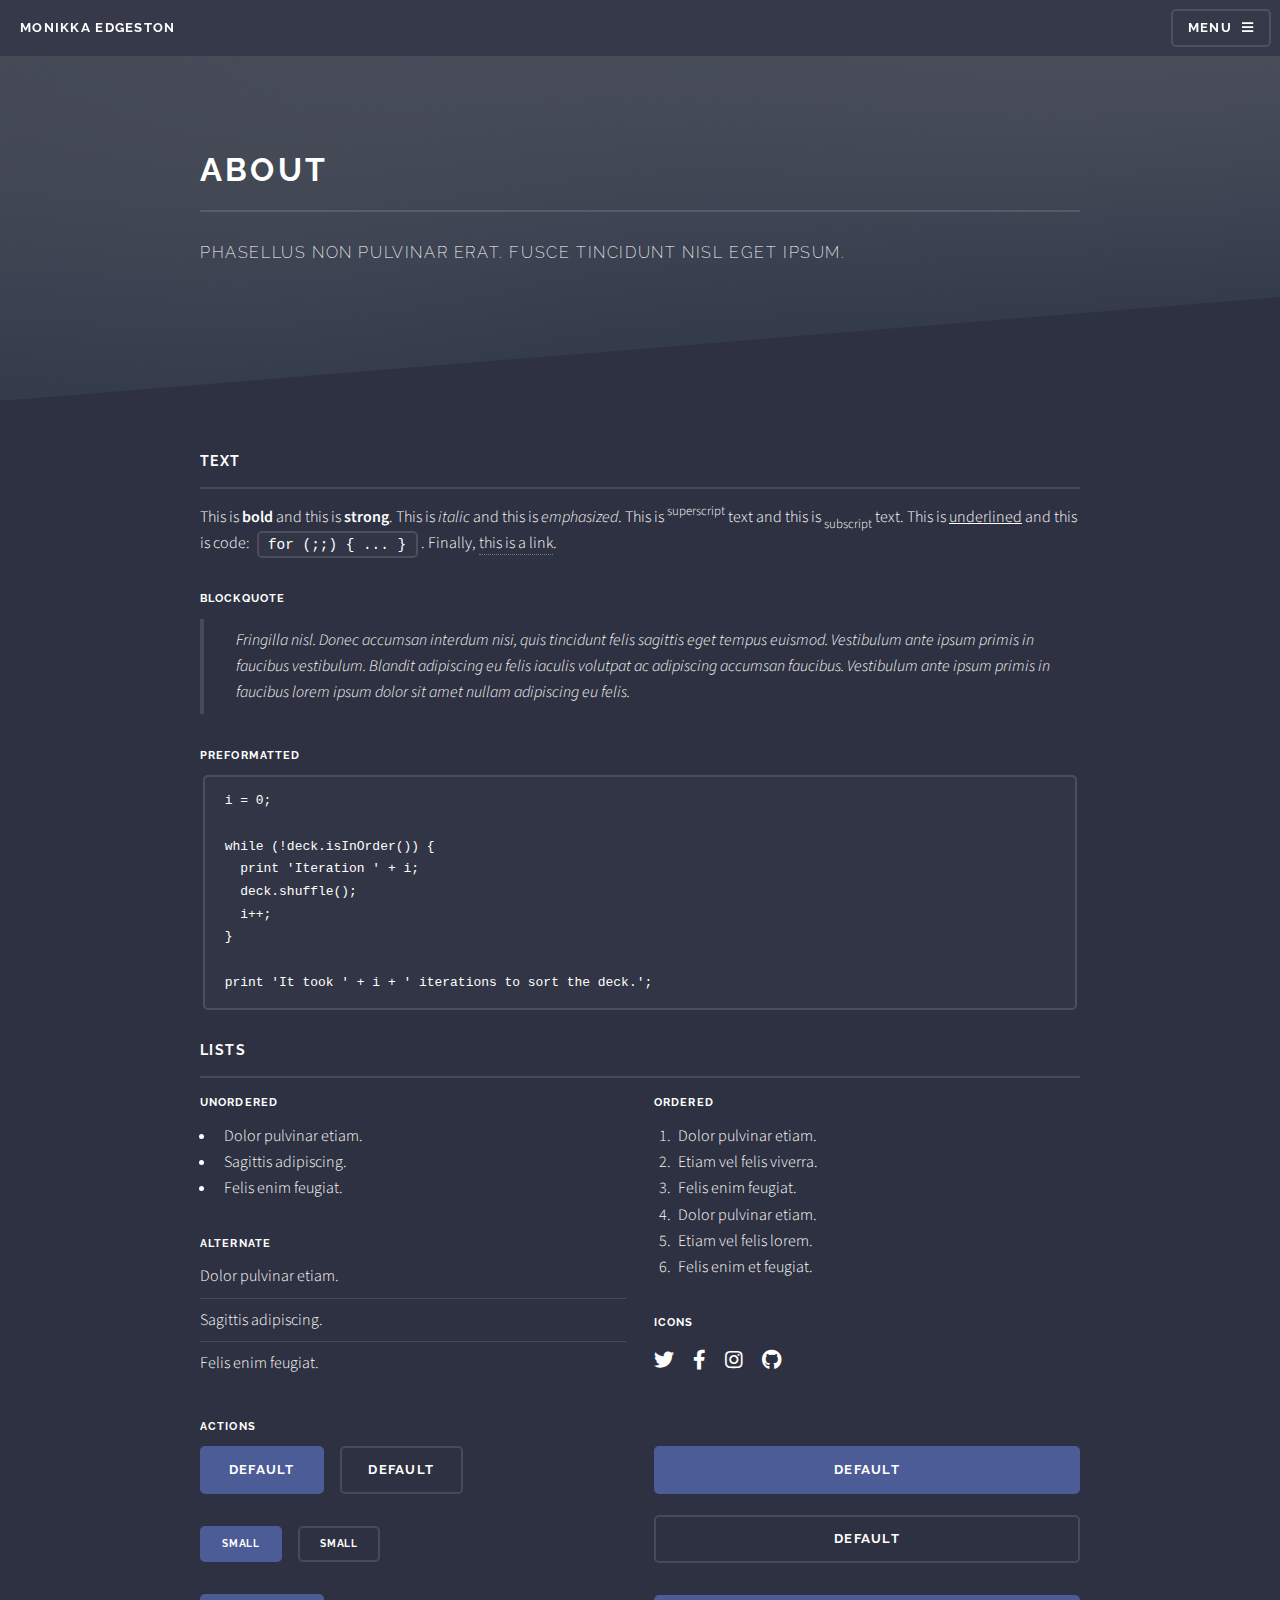
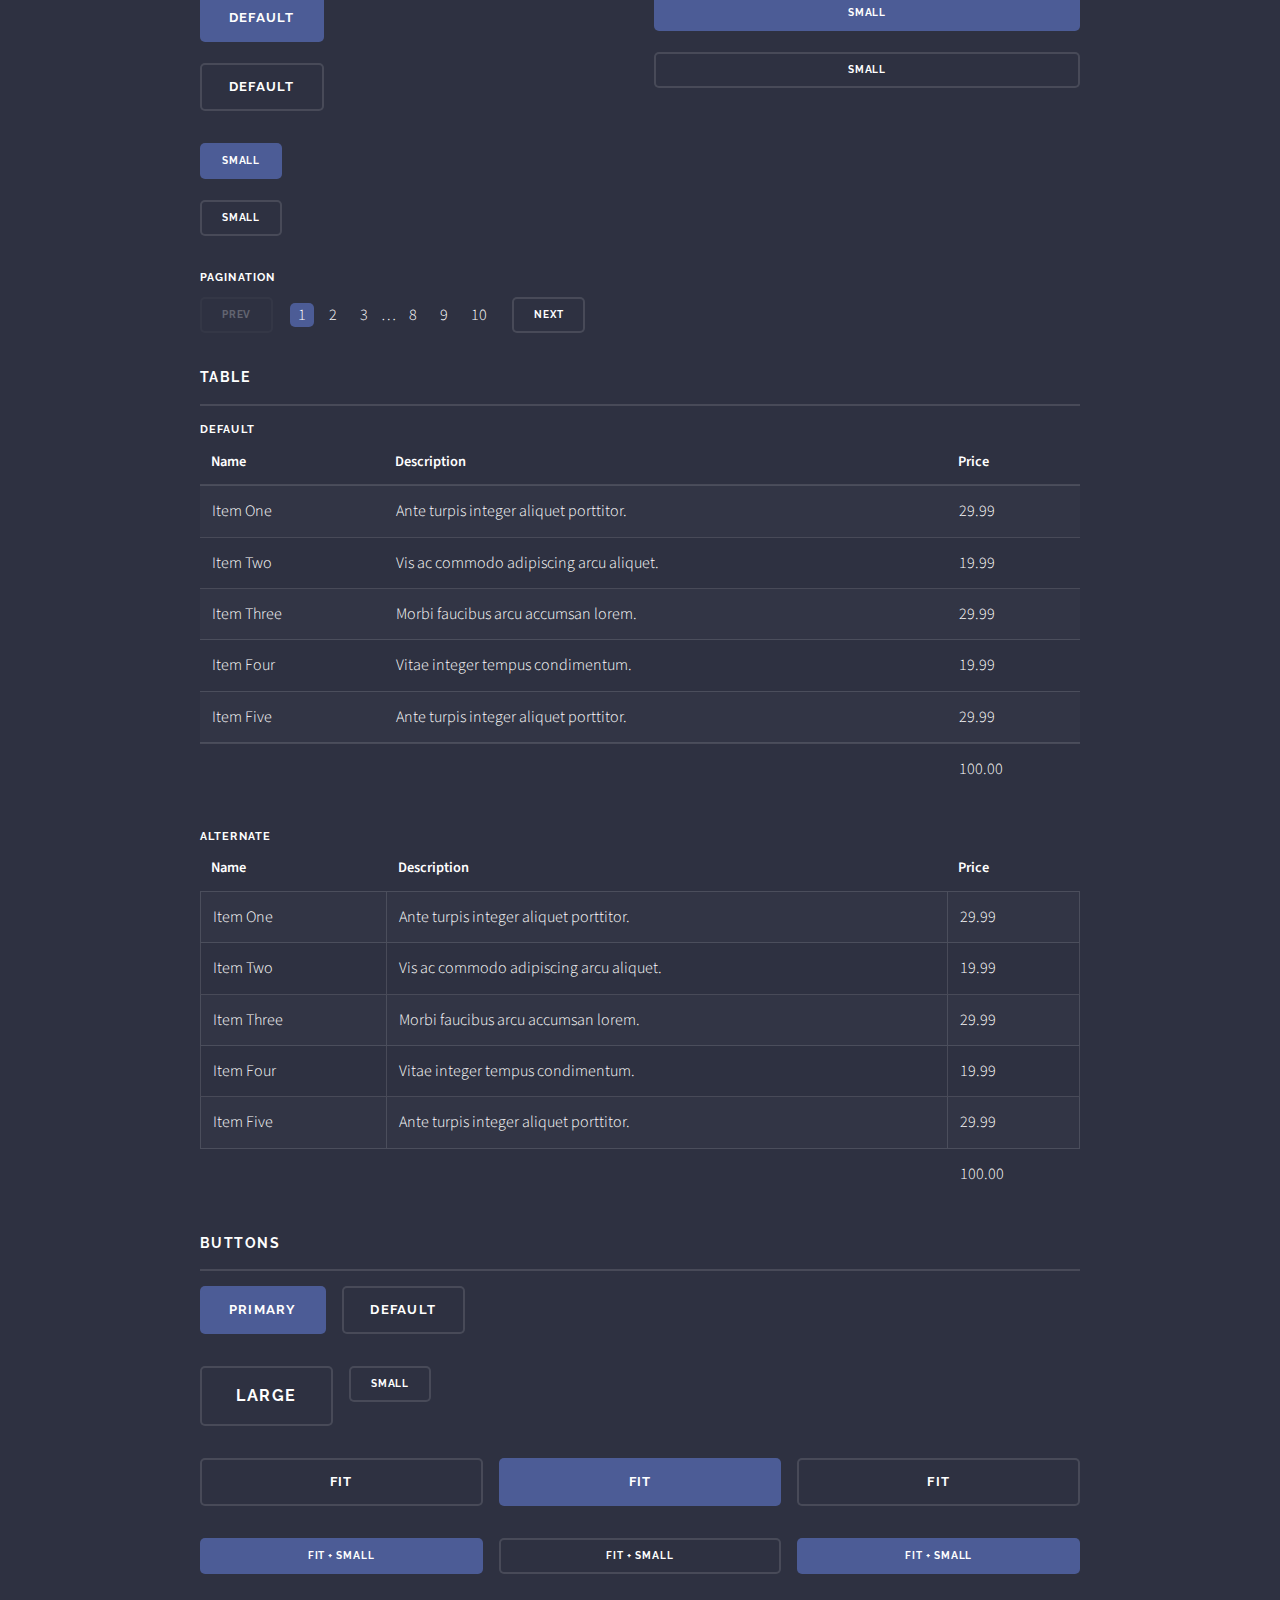
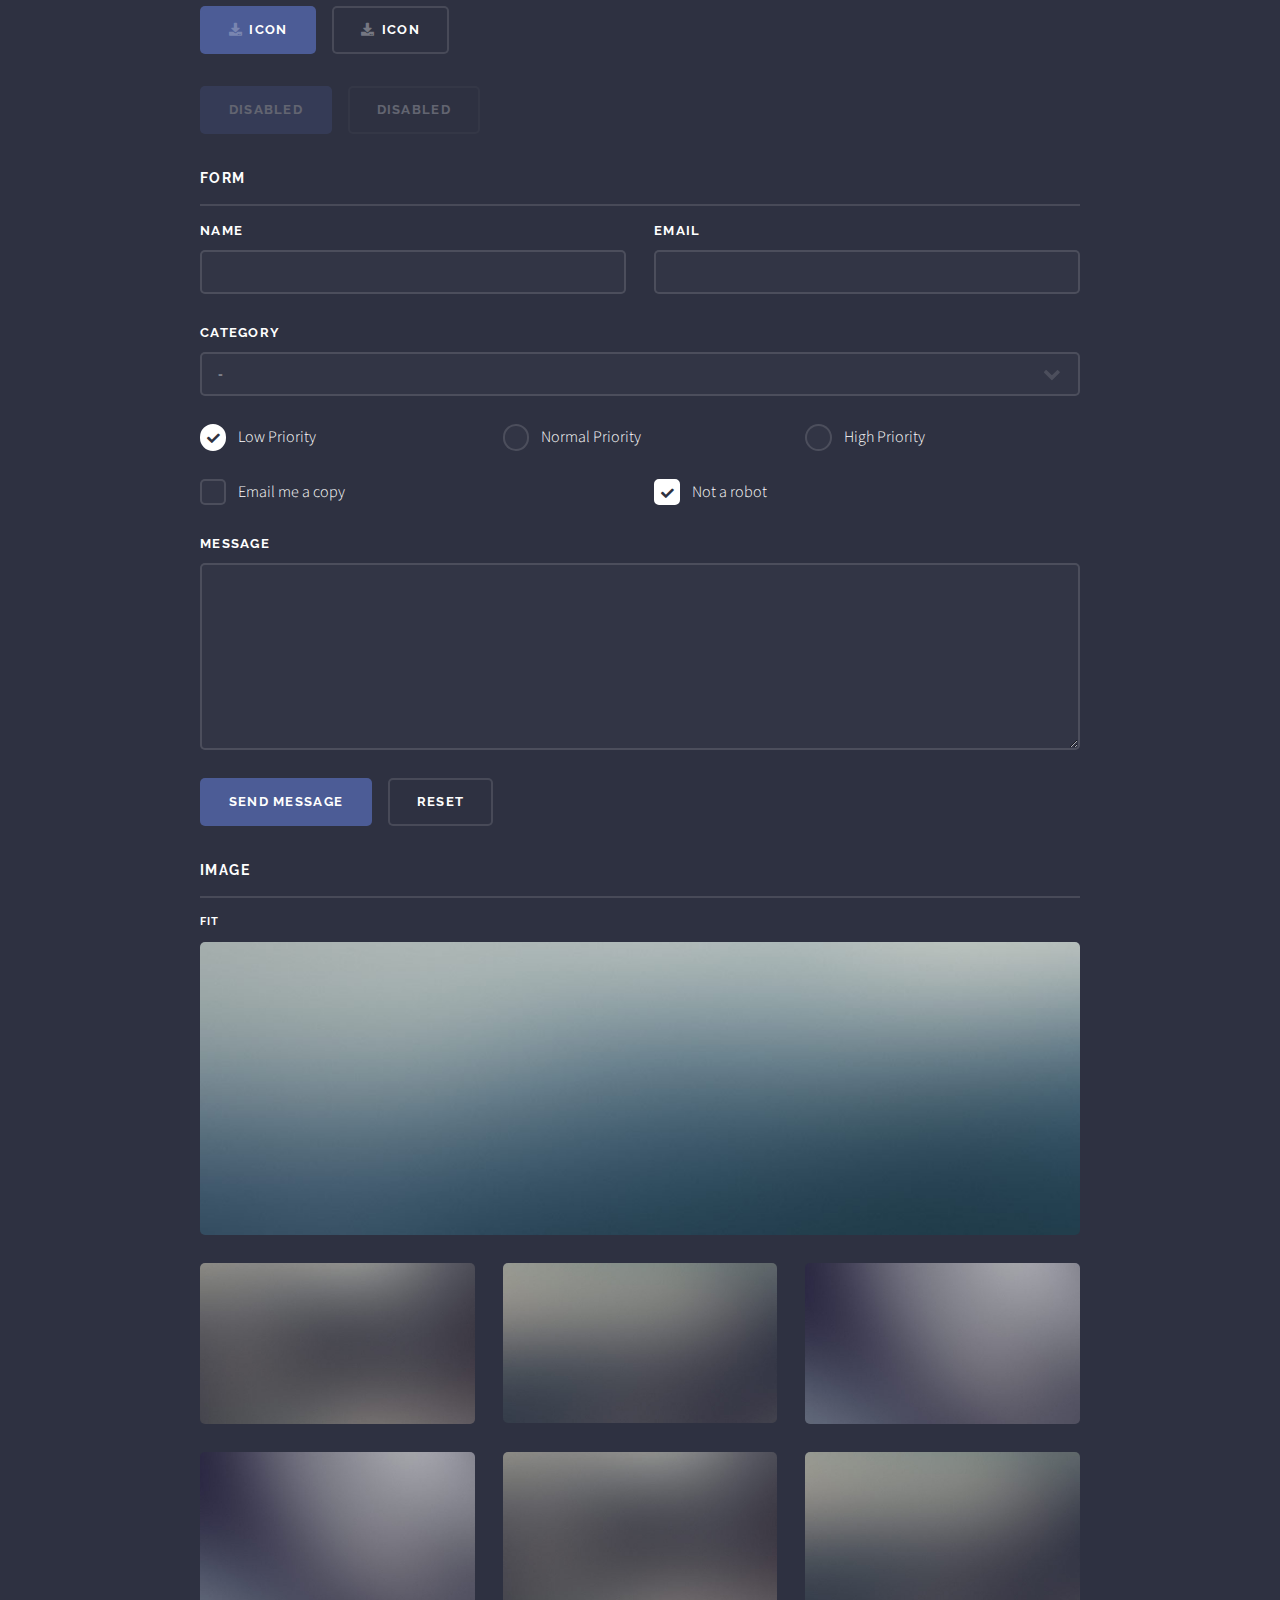
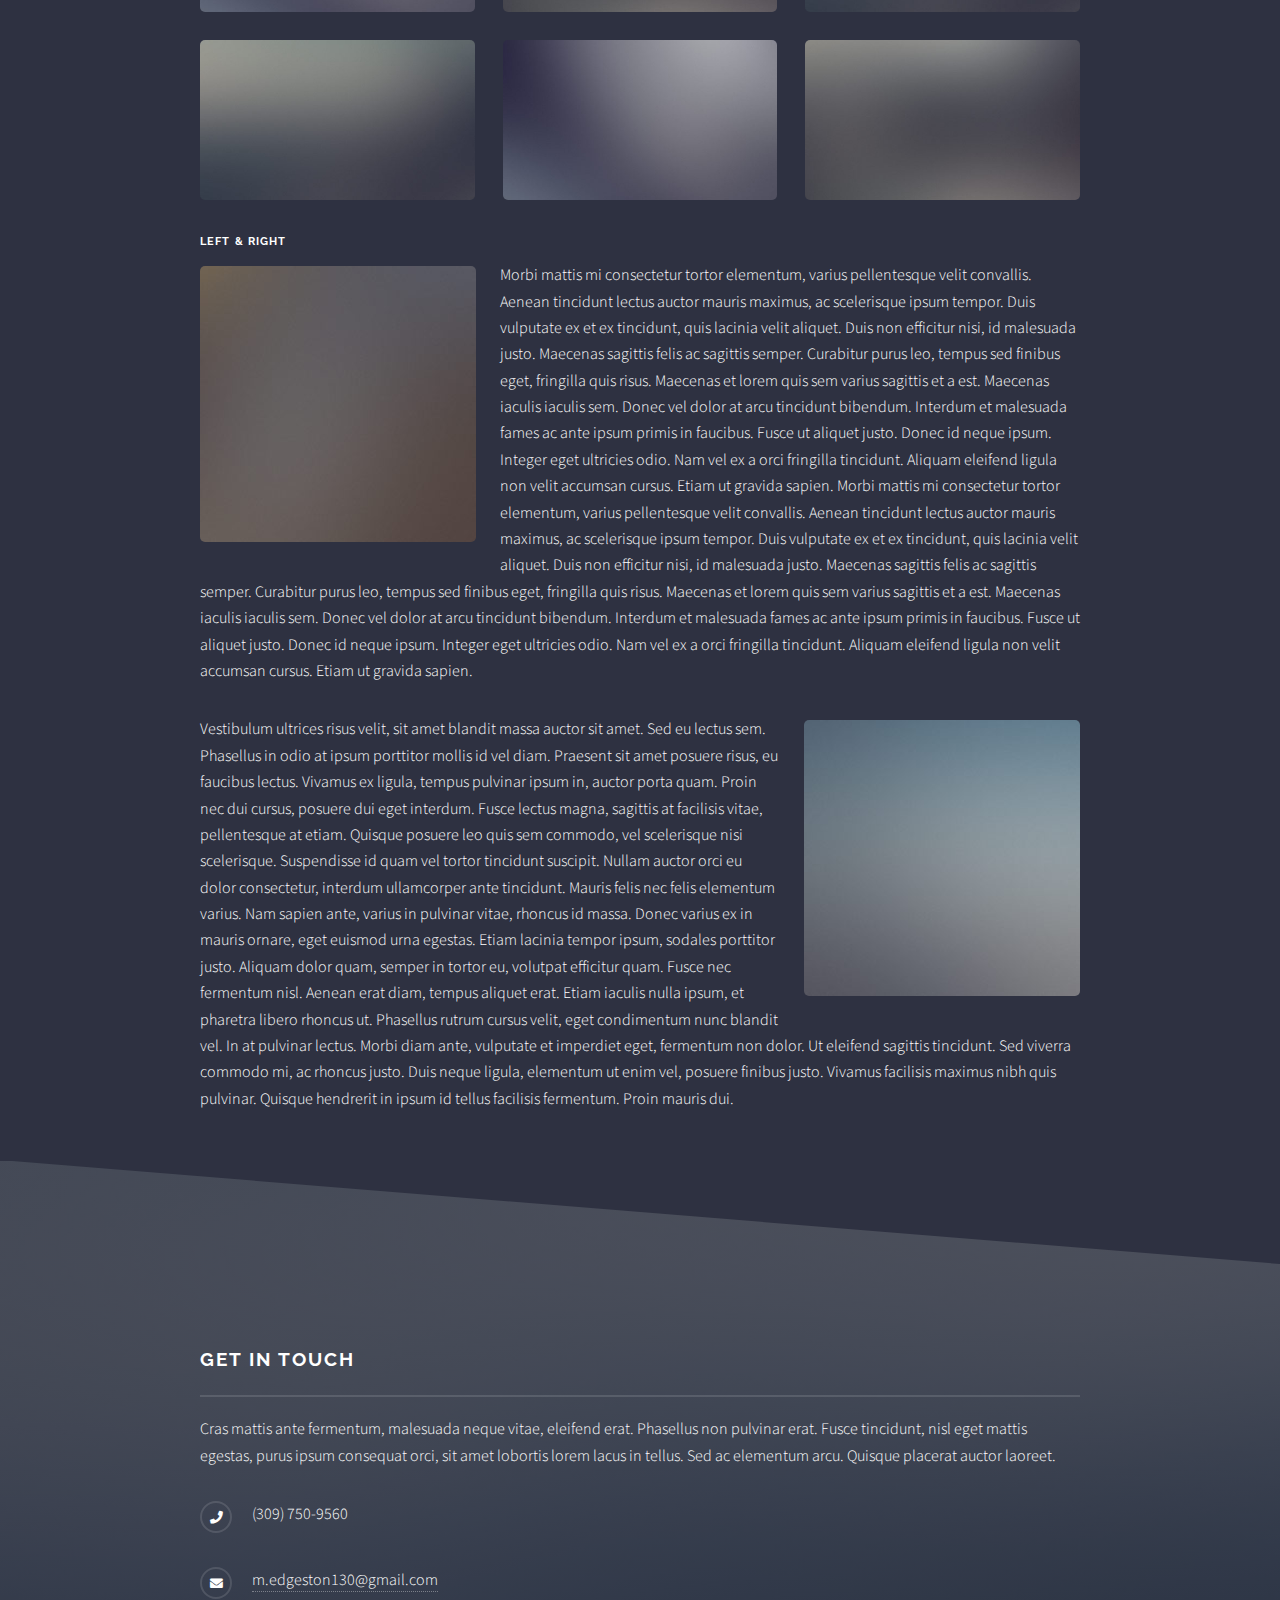
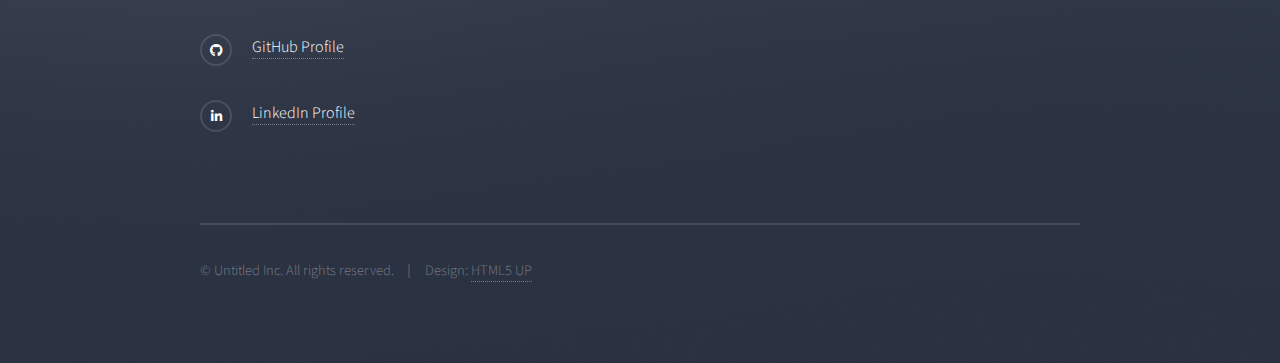
==== commit de911e42: "Add files via upload" ====
--- a/Portfolio/about-me.html
+++ b/Portfolio/about-me.html
@@ -6,7 +6,7 @@
 -->
 <html>
 	<head>
-		<title>Monikka Edgeston|About Me</title>
+		<title>Monikka Edgeston| About Me</title>
 		<meta charset="utf-8" />
 		<meta name="viewport" content="width=device-width, initial-scale=1, user-scalable=no" />
 		<link rel="stylesheet" href="assets/css/main.css" />
@@ -31,7 +31,7 @@
 							<h2>Menu</h2>
 							<ul class="links">
 								<li><a href="index.html">Home</a></li>
-								<li><a href="projects.html".html>Projects</a></li>
+								<li><a href="projects.html">Projects</a></li>
 								<li><a href="index.html">Contact Me</a></li>
 							</ul>
 							<a href="#" class="close">Close</a>
@@ -42,7 +42,7 @@
 					<section id="wrapper">
 						<header>
 							<div class="inner">
-								<h2>Elements</h2>
+								<h2>About</h2>
 								<p>Phasellus non pulvinar erat. Fusce tincidunt nisl eget ipsum.</p>
 							</div>
 						</header>
@@ -367,8 +367,8 @@
 							<ul class="contact">
 								<li class="icon solid fa-phone">(309) 750-9560</li>
 								<li class="icon solid fa-envelope"><a href="#">m.edgeston130@gmail.com</a></li>
-								<li class="icon brands fa-github"><a href="#">GitHub Profile</a></li>
-								<li class="icon brands fa-linkedin-in"><a href="#">LinkedIn Profile</a></li>
+								<li class="icon brands fa-github"><a href="https://github.com/MonikkaKindaCodes" target="_blank" rel="noopener noreferrer">GitHub Profile</a></li>
+								<li class="icon brands fa-linkedin-in"><a href="https://www.linkedin.com/in/monikka-edgeston-34259a168/" target="_blank" rel="noopener noreferrer">LinkedIn Profile</a></li>
 							</ul>
 							<ul class="copyright">
 								<li>&copy; Untitled Inc. All rights reserved.</li><li>Design: <a href="http://html5up.net">HTML5 UP</a></li>
--- a/Portfolio/assets/css/main.css
+++ b/Portfolio/assets/css/main.css
@@ -4172,4 +4172,7 @@
 	.fa-js {
 		color: #f0db4f;
 
+	}
+	.left-right {
+		padding: 20px 0px 20px 0px;
 	}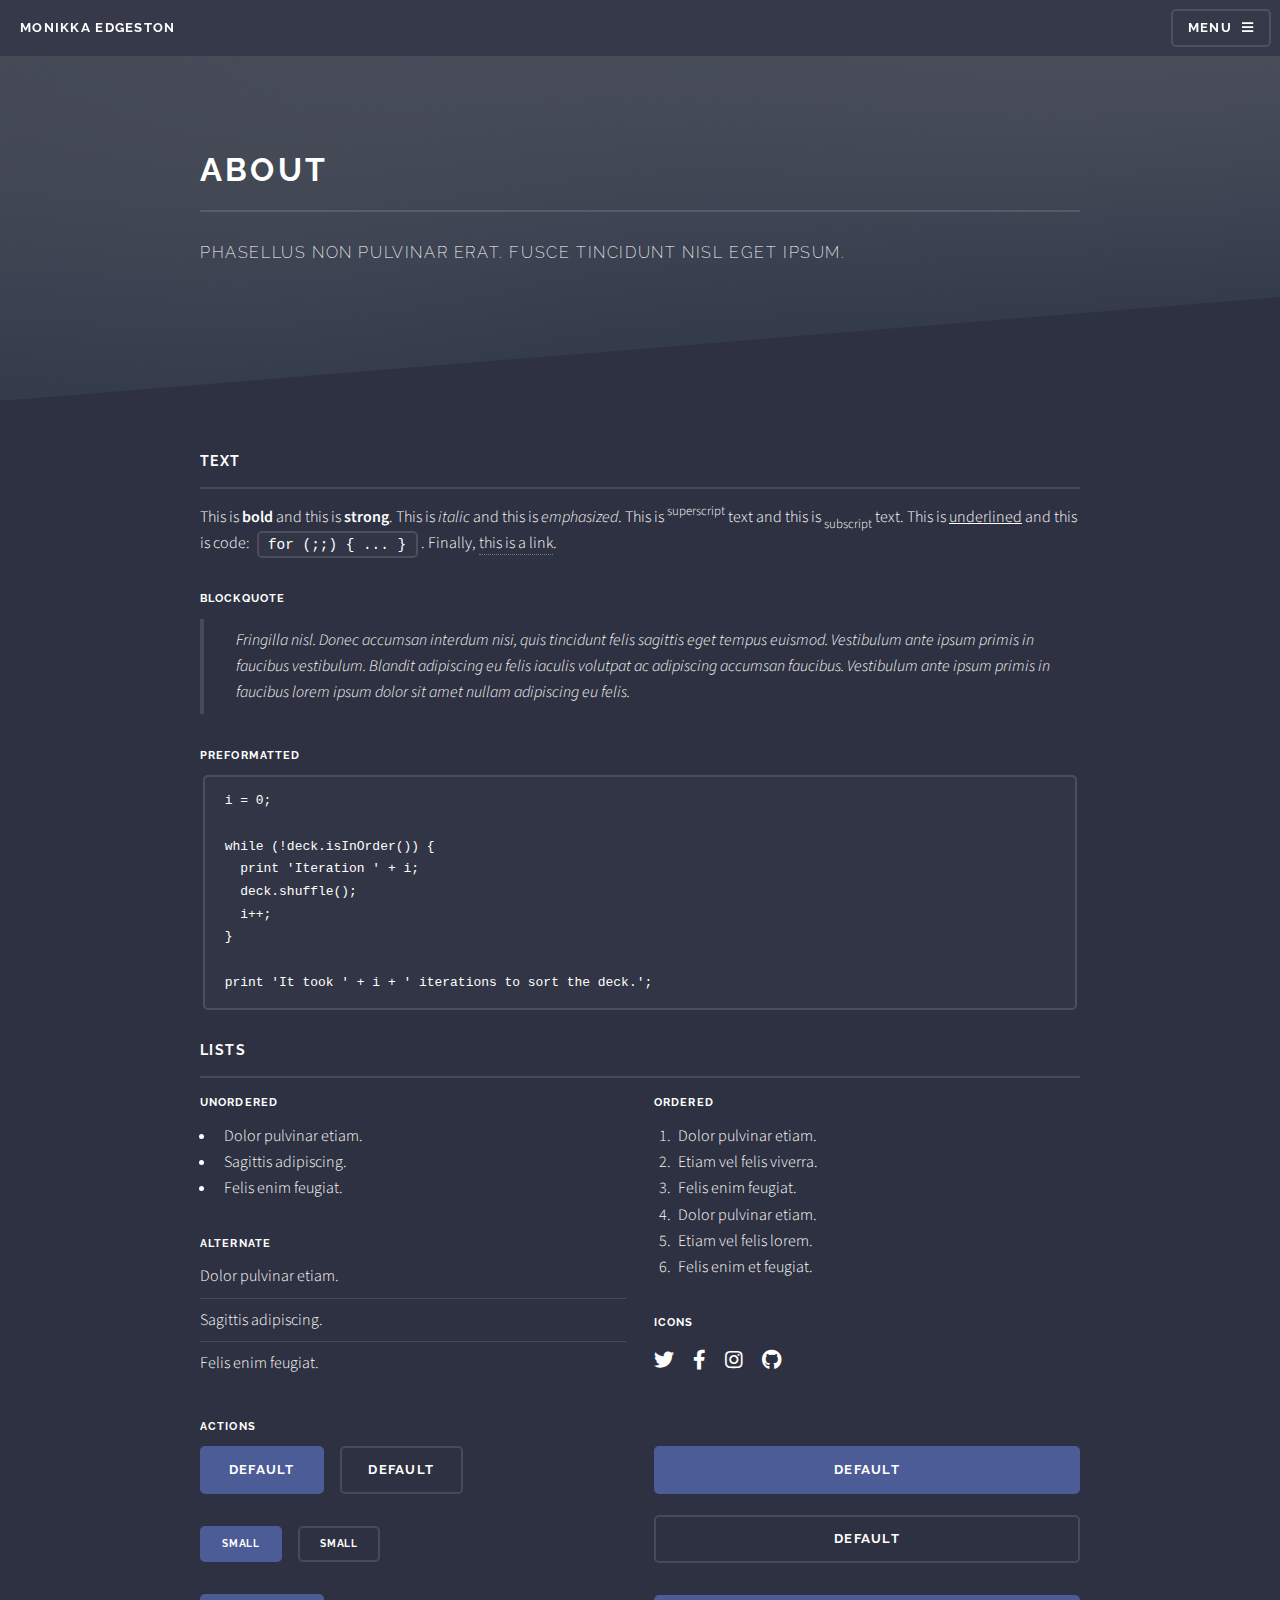
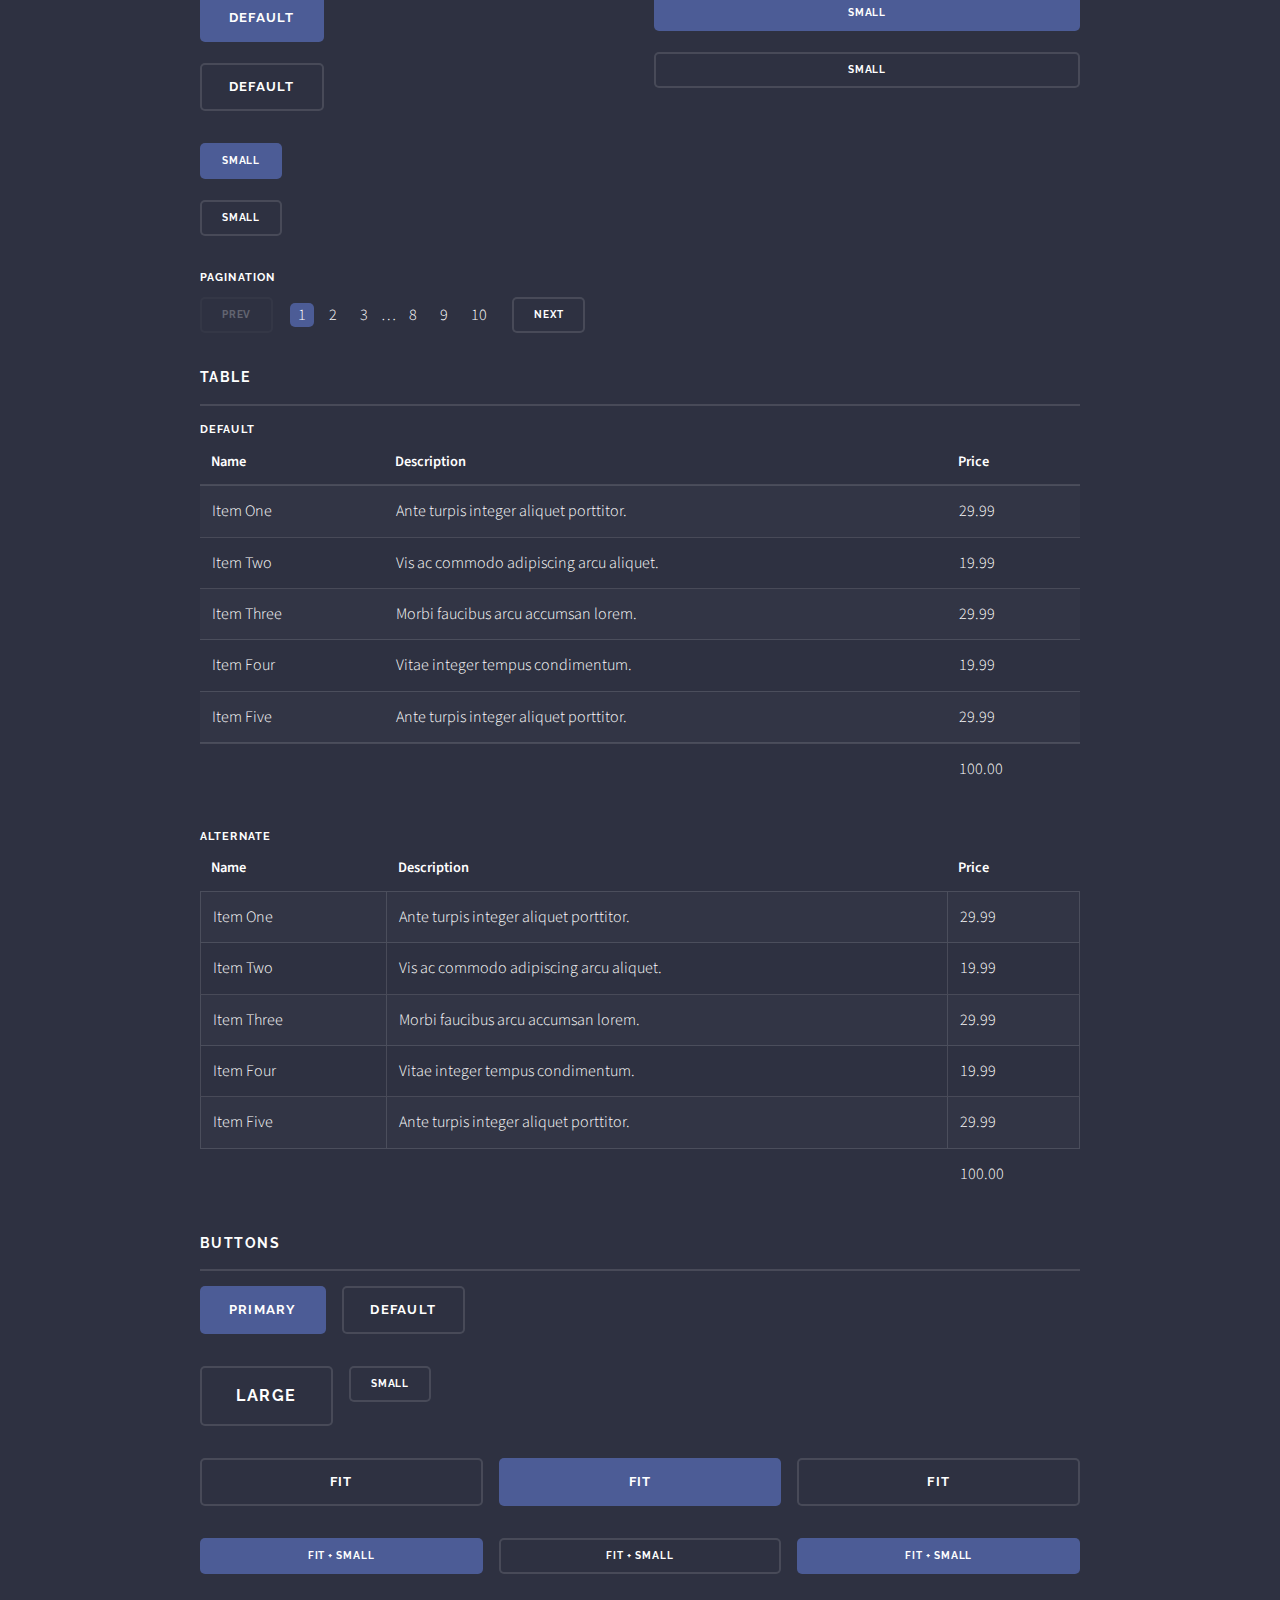
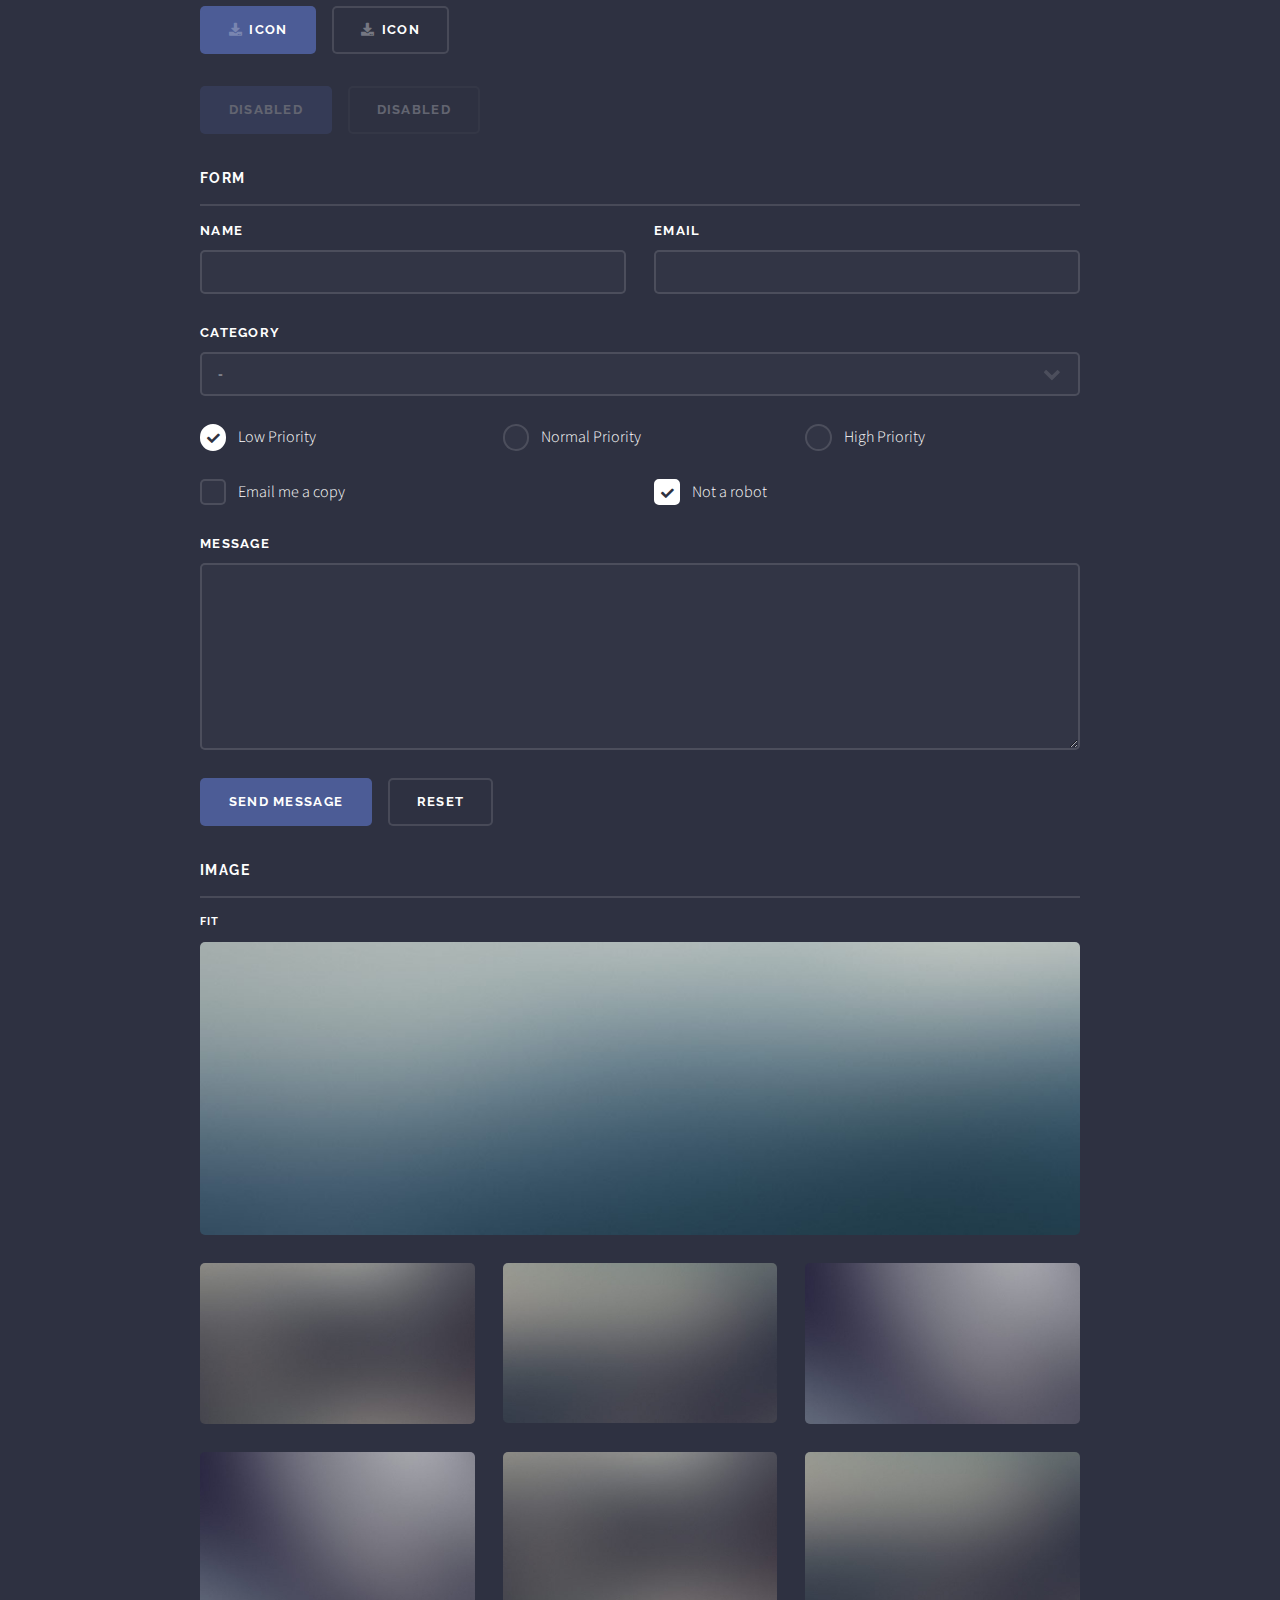
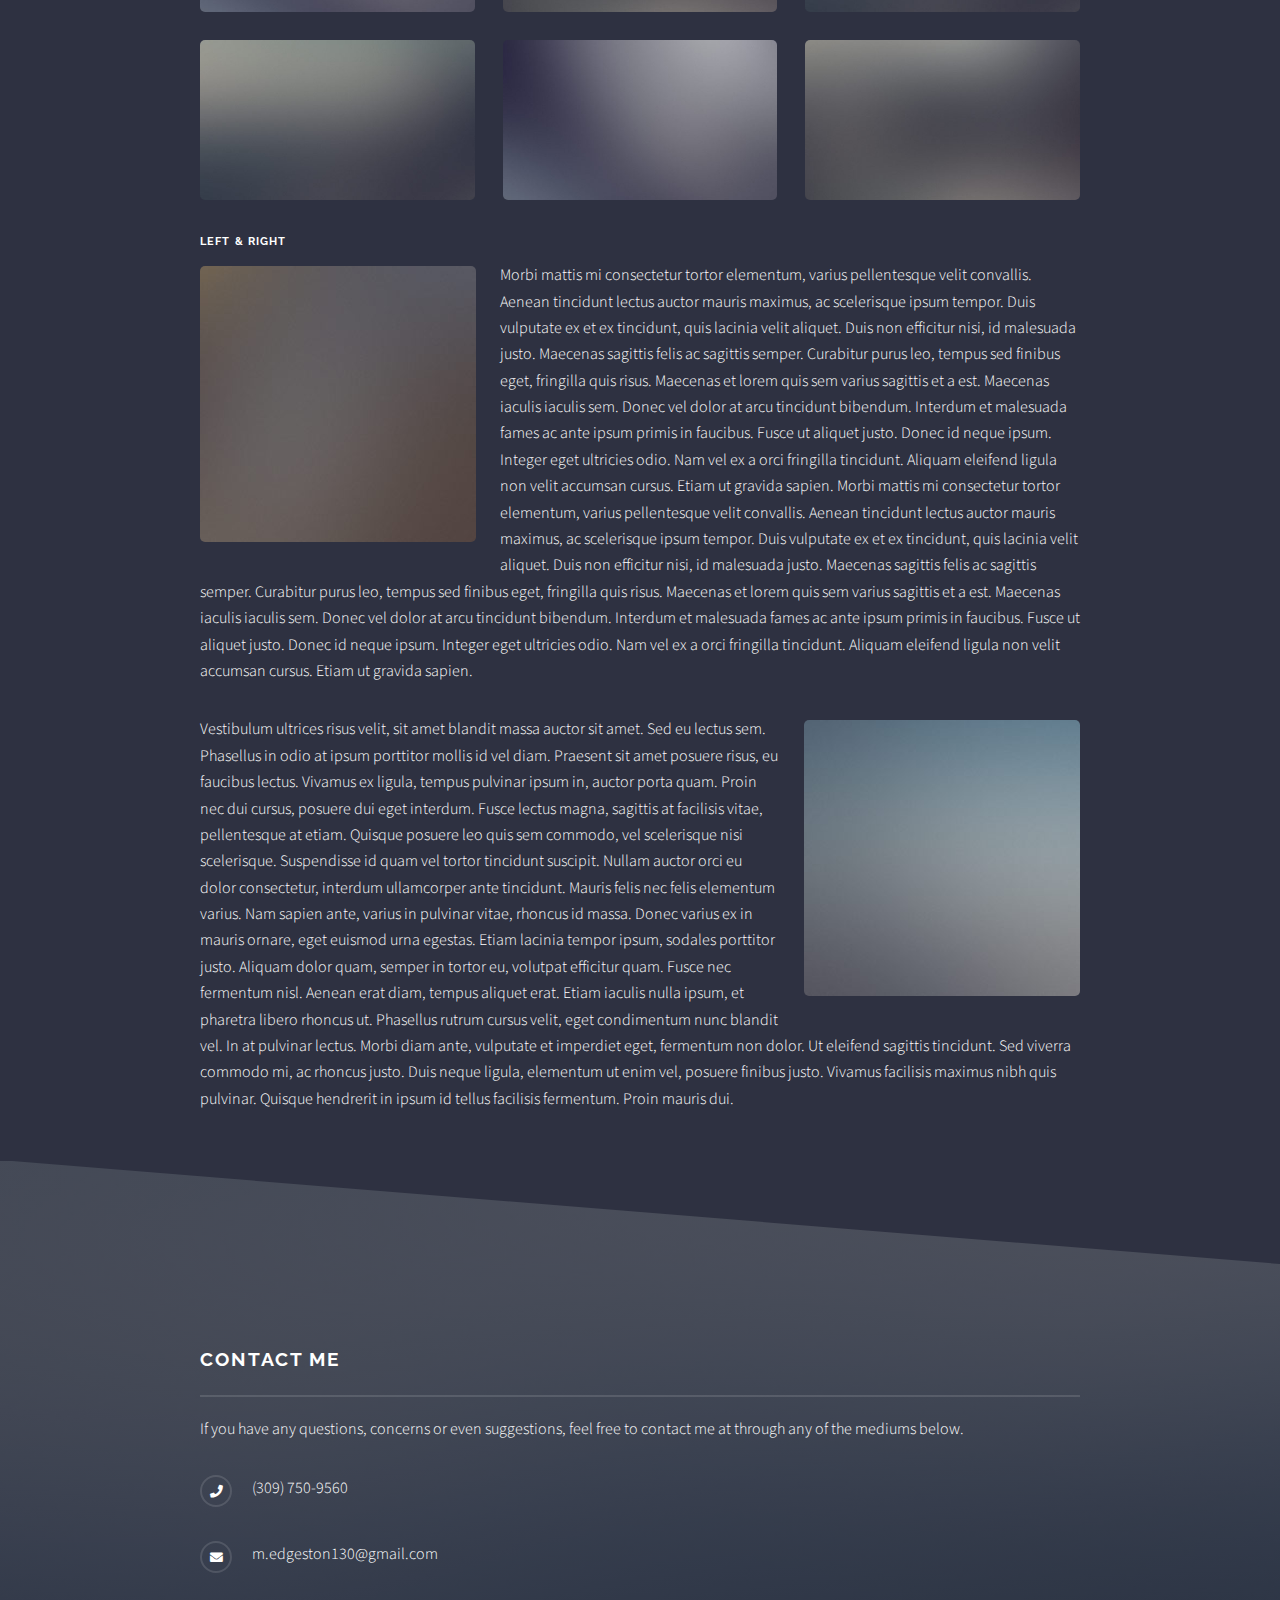
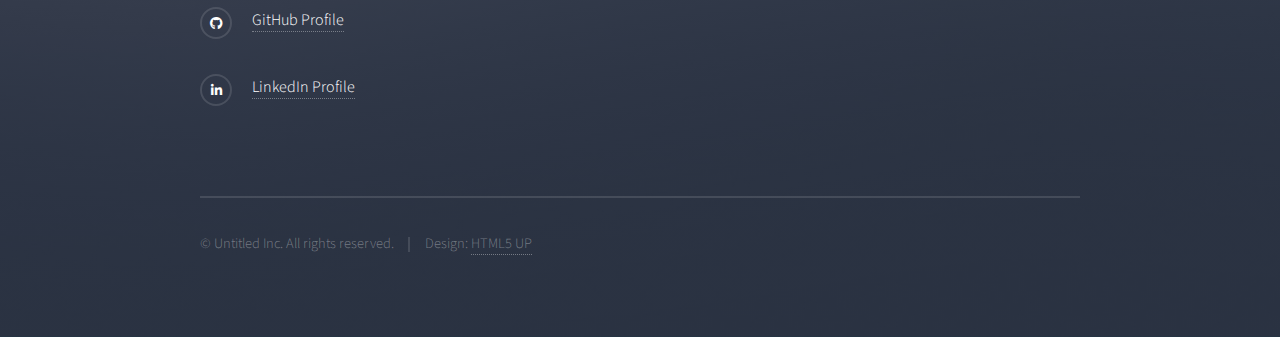
==== commit 3939bad7: "Add files via upload" ====
--- a/Portfolio/about-me.html
+++ b/Portfolio/about-me.html
@@ -32,7 +32,7 @@
 							<ul class="links">
 								<li><a href="index.html">Home</a></li>
 								<li><a href="projects.html">Projects</a></li>
-								<li><a href="index.html">Contact Me</a></li>
+								<li><a href="#contact-me">Contact Me</a></li>
 							</ul>
 							<a href="#" class="close">Close</a>
 						</div>
@@ -362,11 +362,11 @@
 				<!-- Footer -->
 					<section id="footer">
 						<div class="inner">
-							<h2 class="major">Get in touch</h2>
-							<p>Cras mattis ante fermentum, malesuada neque vitae, eleifend erat. Phasellus non pulvinar erat. Fusce tincidunt, nisl eget mattis egestas, purus ipsum consequat orci, sit amet lobortis lorem lacus in tellus. Sed ac elementum arcu. Quisque placerat auctor laoreet.</p>
+							<h2 class="major" id="contact-me">Contact Me</h2>
+							<p>If you have any questions, concerns or even suggestions, feel free to contact me at through any of the mediums below.</p>
 							<ul class="contact">
 								<li class="icon solid fa-phone">(309) 750-9560</li>
-								<li class="icon solid fa-envelope"><a href="#">m.edgeston130@gmail.com</a></li>
+								<li class="icon solid fa-envelope">m.edgeston130@gmail.com</li>
 								<li class="icon brands fa-github"><a href="https://github.com/MonikkaKindaCodes" target="_blank" rel="noopener noreferrer">GitHub Profile</a></li>
 								<li class="icon brands fa-linkedin-in"><a href="https://www.linkedin.com/in/monikka-edgeston-34259a168/" target="_blank" rel="noopener noreferrer">LinkedIn Profile</a></li>
 							</ul>
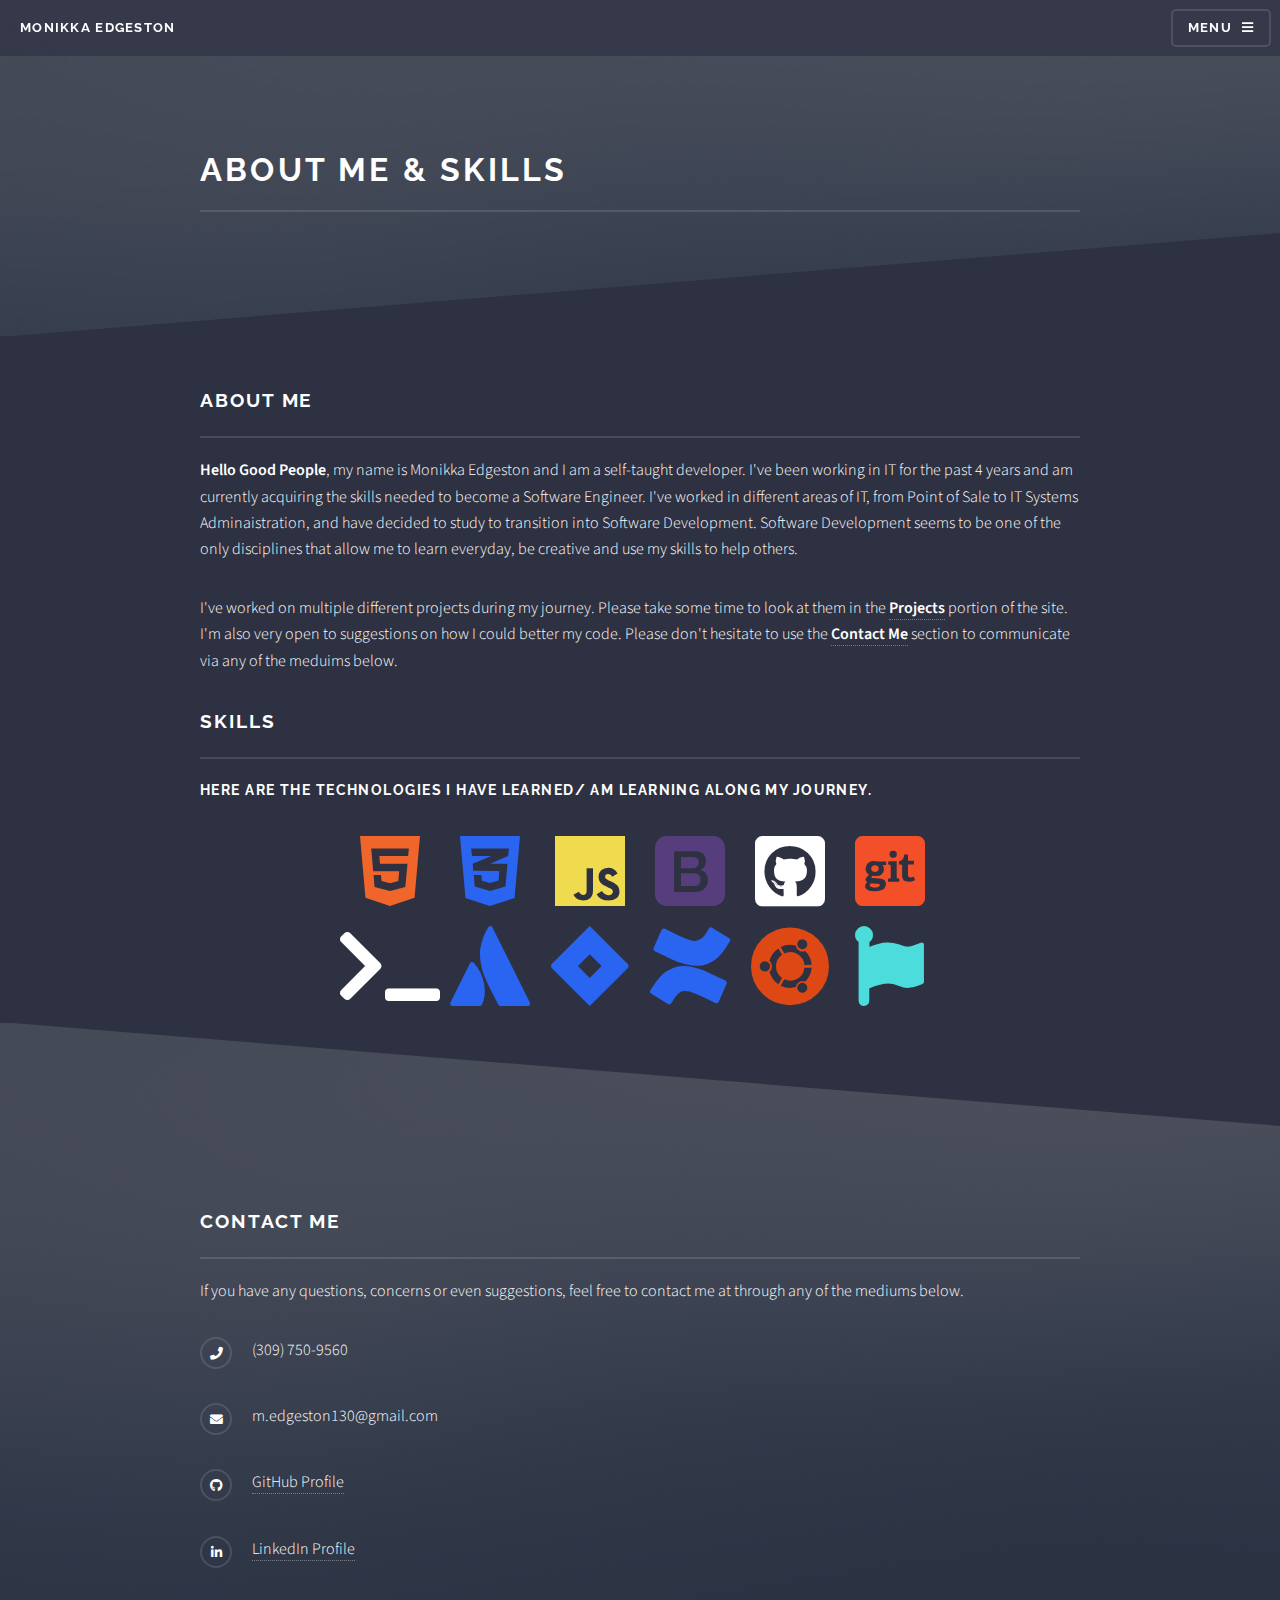
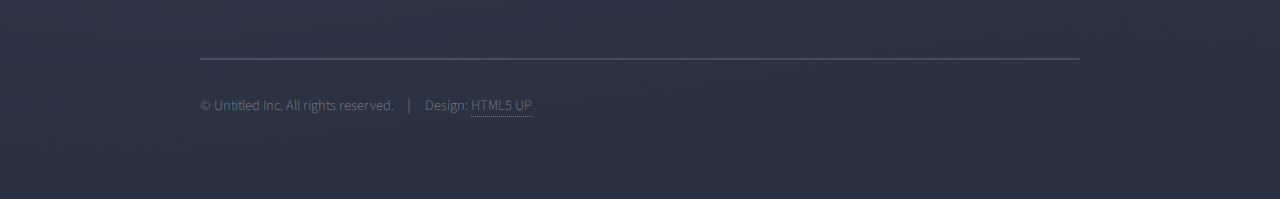
==== commit b7e88ddf: "Add files via upload" ====
--- a/Portfolio/about-me.html
+++ b/Portfolio/about-me.html
@@ -42,8 +42,7 @@
 					<section id="wrapper">
 						<header>
 							<div class="inner">
-								<h2>About</h2>
-								<p>Phasellus non pulvinar erat. Fusce tincidunt nisl eget ipsum.</p>
+								<h2>About Me & Skills</h2>
 							</div>
 						</header>
 
@@ -52,311 +51,33 @@
 								<div class="inner">
 
 									<section>
-										<h3 class="major">Text</h3>
-										<p>This is <b>bold</b> and this is <strong>strong</strong>. This is <i>italic</i> and this is <em>emphasized</em>.
-										This is <sup>superscript</sup> text and this is <sub>subscript</sub> text.
-										This is <u>underlined</u> and this is code: <code>for (;;) { ... }</code>. Finally, <a href="#">this is a link</a>.</p>
-										<h4>Blockquote</h4>
-										<blockquote>Fringilla nisl. Donec accumsan interdum nisi, quis tincidunt felis sagittis eget tempus euismod. Vestibulum ante ipsum primis in faucibus vestibulum. Blandit adipiscing eu felis iaculis volutpat ac adipiscing accumsan faucibus. Vestibulum ante ipsum primis in faucibus lorem ipsum dolor sit amet nullam adipiscing eu felis.</blockquote>
-										<h4>Preformatted</h4>
-										<pre><code>i = 0;
+										<h2 class="major">About Me</h2>
+											<p><strong>Hello Good People</strong>, my name is Monikka Edgeston and I am a self-taught developer. 
+												I've been working in IT for the past 4 years and am currently acquiring the skills needed to become a Software Engineer. 
+												I've worked in different areas of IT, from Point of Sale to IT Systems Adminaistration, and have decided to study to transition into Software Development. 
+												Software Development seems to be one of the only disciplines that allow me to learn everyday, be creative and use my skills to help others. 
+											</p>
 
-while (!deck.isInOrder()) {
-  print 'Iteration ' + i;
-  deck.shuffle();
-  i++;
-}
-
-print 'It took ' + i + ' iterations to sort the deck.';</code></pre>
+											<p>
+												I've worked on multiple different projects during my journey. Please take some time to look at them in the <strong><a href="projects.html">Projects</a></strong> portion of the site. 
+												I'm also very open to suggestions on how I could better my code. Please don't hesitate to use the <strong><a href="#contact-me">Contact Me</a></strong> section to communicate via any of the meduims below. 
+											</p>
 									</section>
 
 									<section>
-										<h3 class="major">Lists</h3>
-										<div class="row">
-											<div class="col-6 col-12-medium">
-												<h4>Unordered</h4>
-												<ul>
-													<li>Dolor pulvinar etiam.</li>
-													<li>Sagittis adipiscing.</li>
-													<li>Felis enim feugiat.</li>
-												</ul>
-												<h4>Alternate</h4>
-												<ul class="alt">
-													<li>Dolor pulvinar etiam.</li>
-													<li>Sagittis adipiscing.</li>
-													<li>Felis enim feugiat.</li>
-												</ul>
+										<h2 class="major">Skills</h2>
+										<h3>Here are the technologies I Have Learned/ Am Learning along my journey.</h3>
+										<div class="skills">
+											<div class="row-one">
+												<i class="fab fa-html5 fa-5x fa-fw"></i><i class="fab fa-css3-alt fa-5x fa-fw"></i><i class="fab fa-js fa-5x fa-fw"></i><i class="fab fa-bootstrap fa-5x fa-fw"></i><i class="fab fa-github-square fa-5x fa-fw"></i><i class="fab fa-git-square fa-5x fa-fw"></i><br>
 											</div>
-											<div class="col-6 col-12-medium">
-												<h4>Ordered</h4>
-												<ol>
-													<li>Dolor pulvinar etiam.</li>
-													<li>Etiam vel felis viverra.</li>
-													<li>Felis enim feugiat.</li>
-													<li>Dolor pulvinar etiam.</li>
-													<li>Etiam vel felis lorem.</li>
-													<li>Felis enim et feugiat.</li>
-												</ol>
-												<h4>Icons</h4>
-												<ul class="icons">
-													<li><a href="#" class="icon brands fa-twitter"><span class="label">Twitter</span></a></li>
-													<li><a href="#" class="icon brands fa-facebook-f"><span class="label">Facebook</span></a></li>
-													<li><a href="#" class="icon brands fa-instagram"><span class="label">Instagram</span></a></li>
-													<li><a href="#" class="icon brands fa-github"><span class="label">Github</span></a></li>
-												</ul>
+											<div class="row-two">
+												<i class="fas fa-terminal fa-5x fa-fw"></i><i class="fab fa-atlassian fa-5x fa-fw"></i><i class="fab fa-jira fa-5x fa-fw"></i><i class="fab fa-confluence fa-5x fa-fw"></i><i class="fab fa-ubuntu fa-5x fa-fw"></i><i class="fab fa-font-awesome-flag fa-5x fa-fw"></i>
 											</div>
 										</div>
-										<h4>Actions</h4>
-										<div class="row">
-											<div class="col-6 col-12-medium">
-												<ul class="actions">
-													<li><a href="#" class="button primary">Default</a></li>
-													<li><a href="#" class="button">Default</a></li>
-												</ul>
-												<ul class="actions small">
-													<li><a href="#" class="button primary small">Small</a></li>
-													<li><a href="#" class="button small">Small</a></li>
-												</ul>
-												<ul class="actions stacked">
-													<li><a href="#" class="button primary">Default</a></li>
-													<li><a href="#" class="button">Default</a></li>
-												</ul>
-												<ul class="actions stacked small">
-													<li><a href="#" class="button primary small">Small</a></li>
-													<li><a href="#" class="button small">Small</a></li>
-												</ul>
-											</div>
-											<div class="col-6 col-12-medium">
-												<ul class="actions stacked">
-													<li><a href="#" class="button primary fit">Default</a></li>
-													<li><a href="#" class="button fit">Default</a></li>
-												</ul>
-												<ul class="actions stacked small">
-													<li><a href="#" class="button primary small fit">Small</a></li>
-													<li><a href="#" class="button small fit">Small</a></li>
-												</ul>
-											</div>
-										</div>
-										<h4>Pagination</h4>
-										<ul class="pagination">
-											<li><span class="button small disabled">Prev</span></li>
-											<li><a href="#" class="page active">1</a></li>
-											<li><a href="#" class="page">2</a></li>
-											<li><a href="#" class="page">3</a></li>
-											<li><span>&hellip;</span></li>
-											<li><a href="#" class="page">8</a></li>
-											<li><a href="#" class="page">9</a></li>
-											<li><a href="#" class="page">10</a></li>
-											<li><a href="#" class="button small">Next</a></li>
-										</ul>
 									</section>
-
-									<section>
-										<h3 class="major">Table</h3>
-										<h4>Default</h4>
-										<div class="table-wrapper">
-											<table>
-												<thead>
-													<tr>
-														<th>Name</th>
-														<th>Description</th>
-														<th>Price</th>
-													</tr>
-												</thead>
-												<tbody>
-													<tr>
-														<td>Item One</td>
-														<td>Ante turpis integer aliquet porttitor.</td>
-														<td>29.99</td>
-													</tr>
-													<tr>
-														<td>Item Two</td>
-														<td>Vis ac commodo adipiscing arcu aliquet.</td>
-														<td>19.99</td>
-													</tr>
-													<tr>
-														<td>Item Three</td>
-														<td> Morbi faucibus arcu accumsan lorem.</td>
-														<td>29.99</td>
-													</tr>
-													<tr>
-														<td>Item Four</td>
-														<td>Vitae integer tempus condimentum.</td>
-														<td>19.99</td>
-													</tr>
-													<tr>
-														<td>Item Five</td>
-														<td>Ante turpis integer aliquet porttitor.</td>
-														<td>29.99</td>
-													</tr>
-												</tbody>
-												<tfoot>
-													<tr>
-														<td colspan="2"></td>
-														<td>100.00</td>
-													</tr>
-												</tfoot>
-											</table>
-										</div>
-
-										<h4>Alternate</h4>
-										<div class="table-wrapper">
-											<table class="alt">
-												<thead>
-													<tr>
-														<th>Name</th>
-														<th>Description</th>
-														<th>Price</th>
-													</tr>
-												</thead>
-												<tbody>
-													<tr>
-														<td>Item One</td>
-														<td>Ante turpis integer aliquet porttitor.</td>
-														<td>29.99</td>
-													</tr>
-													<tr>
-														<td>Item Two</td>
-														<td>Vis ac commodo adipiscing arcu aliquet.</td>
-														<td>19.99</td>
-													</tr>
-													<tr>
-														<td>Item Three</td>
-														<td> Morbi faucibus arcu accumsan lorem.</td>
-														<td>29.99</td>
-													</tr>
-													<tr>
-														<td>Item Four</td>
-														<td>Vitae integer tempus condimentum.</td>
-														<td>19.99</td>
-													</tr>
-													<tr>
-														<td>Item Five</td>
-														<td>Ante turpis integer aliquet porttitor.</td>
-														<td>29.99</td>
-													</tr>
-												</tbody>
-												<tfoot>
-													<tr>
-														<td colspan="2"></td>
-														<td>100.00</td>
-													</tr>
-												</tfoot>
-											</table>
-										</div>
-									</section>
-
-									<section>
-										<h3 class="major">Buttons</h3>
-										<ul class="actions">
-											<li><a href="#" class="button primary">Primary</a></li>
-											<li><a href="#" class="button">Default</a></li>
-										</ul>
-										<ul class="actions">
-											<li><a href="#" class="button large">Large</a></li>
-											<li><a href="#" class="button small">Small</a></li>
-										</ul>
-										<ul class="actions fit">
-											<li><a href="#" class="button fit">Fit</a></li>
-											<li><a href="#" class="button primary fit">Fit</a></li>
-											<li><a href="#" class="button fit">Fit</a></li>
-										</ul>
-										<ul class="actions fit small">
-											<li><a href="#" class="button primary fit small">Fit + Small</a></li>
-											<li><a href="#" class="button fit small">Fit + Small</a></li>
-											<li><a href="#" class="button primary fit small">Fit + Small</a></li>
-										</ul>
-										<ul class="actions">
-											<li><a href="#" class="button primary icon solid fa-download">Icon</a></li>
-											<li><a href="#" class="button icon solid fa-download">Icon</a></li>
-										</ul>
-										<ul class="actions">
-											<li><span class="button primary disabled">Disabled</span></li>
-											<li><span class="button disabled">Disabled</span></li>
-										</ul>
-									</section>
-
-									<section>
-										<h3 class="major">Form</h3>
-										<form method="post" action="#">
-											<div class="row gtr-uniform">
-												<div class="col-6 col-12-xsmall">
-													<label for="demo-name">Name</label>
-													<input type="text" name="demo-name" id="demo-name" value="" />
-												</div>
-												<div class="col-6 col-12-xsmall">
-													<label for="demo-email">Email</label>
-													<input type="email" name="demo-email" id="demo-email" value="" />
-												</div>
-												<div class="col-12">
-													<label for="demo-category">Category</label>
-													<select name="demo-category" id="demo-category">
-														<option value="">-</option>
-														<option value="1">Manufacturing</option>
-														<option value="1">Shipping</option>
-														<option value="1">Administration</option>
-														<option value="1">Human Resources</option>
-													</select>
-												</div>
-												<div class="col-4 col-12-small">
-													<input type="radio" id="demo-priority-low" name="demo-priority" checked>
-													<label for="demo-priority-low">Low Priority</label>
-												</div>
-												<div class="col-4 col-12-small">
-													<input type="radio" id="demo-priority-normal" name="demo-priority">
-													<label for="demo-priority-normal">Normal Priority</label>
-												</div>
-												<div class="col-4 col-12-small">
-													<input type="radio" id="demo-priority-high" name="demo-priority">
-													<label for="demo-priority-high">High Priority</label>
-												</div>
-												<div class="col-6 col-12-small">
-													<input type="checkbox" id="demo-copy" name="demo-copy">
-													<label for="demo-copy">Email me a copy</label>
-												</div>
-												<div class="col-6 col-12-small">
-													<input type="checkbox" id="demo-human" name="demo-human" checked>
-													<label for="demo-human">Not a robot</label>
-												</div>
-												<div class="col-12">
-													<label for="demo-message">Message</label>
-													<textarea name="demo-message" id="demo-message" rows="6"></textarea>
-												</div>
-												<div class="col-12">
-													<ul class="actions">
-														<li><input type="submit" value="Send Message" class="primary" /></li>
-														<li><input type="reset" value="Reset" /></li>
-													</ul>
-												</div>
-											</div>
-										</form>
-									</section>
-
-									<section>
-										<h3 class="major">Image</h3>
-										<h4>Fit</h4>
-										<div class="box alt">
-											<div class="row gtr-uniform">
-												<div class="col-12"><span class="image fit"><img src="images/pic08.jpg" alt="" /></span></div>
-												<div class="col-4"><span class="image fit"><img src="images/pic05.jpg" alt="" /></span></div>
-												<div class="col-4"><span class="image fit"><img src="images/pic06.jpg" alt="" /></span></div>
-												<div class="col-4"><span class="image fit"><img src="images/pic07.jpg" alt="" /></span></div>
-												<div class="col-4"><span class="image fit"><img src="images/pic07.jpg" alt="" /></span></div>
-												<div class="col-4"><span class="image fit"><img src="images/pic05.jpg" alt="" /></span></div>
-												<div class="col-4"><span class="image fit"><img src="images/pic06.jpg" alt="" /></span></div>
-												<div class="col-4"><span class="image fit"><img src="images/pic06.jpg" alt="" /></span></div>
-												<div class="col-4"><span class="image fit"><img src="images/pic07.jpg" alt="" /></span></div>
-												<div class="col-4"><span class="image fit"><img src="images/pic05.jpg" alt="" /></span></div>
-											</div>
-										</div>
-										<h4>Left &amp; Right</h4>
-										<p><span class="image left"><img src="images/pic01.jpg" alt="" /></span>Morbi mattis mi consectetur tortor elementum, varius pellentesque velit convallis. Aenean tincidunt lectus auctor mauris maximus, ac scelerisque ipsum tempor. Duis vulputate ex et ex tincidunt, quis lacinia velit aliquet. Duis non efficitur nisi, id malesuada justo. Maecenas sagittis felis ac sagittis semper. Curabitur purus leo, tempus sed finibus eget, fringilla quis risus. Maecenas et lorem quis sem varius sagittis et a est. Maecenas iaculis iaculis sem. Donec vel dolor at arcu tincidunt bibendum. Interdum et malesuada fames ac ante ipsum primis in faucibus. Fusce ut aliquet justo. Donec id neque ipsum. Integer eget ultricies odio. Nam vel ex a orci fringilla tincidunt. Aliquam eleifend ligula non velit accumsan cursus. Etiam ut gravida sapien. Morbi mattis mi consectetur tortor elementum, varius pellentesque velit convallis. Aenean tincidunt lectus auctor mauris maximus, ac scelerisque ipsum tempor. Duis vulputate ex et ex tincidunt, quis lacinia velit aliquet. Duis non efficitur nisi, id malesuada justo. Maecenas sagittis felis ac sagittis semper. Curabitur purus leo, tempus sed finibus eget, fringilla quis risus. Maecenas et lorem quis sem varius sagittis et a est. Maecenas iaculis iaculis sem. Donec vel dolor at arcu tincidunt bibendum. Interdum et malesuada fames ac ante ipsum primis in faucibus. Fusce ut aliquet justo. Donec id neque ipsum. Integer eget ultricies odio. Nam vel ex a orci fringilla tincidunt. Aliquam eleifend ligula non velit accumsan cursus. Etiam ut gravida sapien.</p>
-										<p><span class="image right"><img src="images/pic02.jpg" alt="" /></span>Vestibulum ultrices risus velit, sit amet blandit massa auctor sit amet. Sed eu lectus sem. Phasellus in odio at ipsum porttitor mollis id vel diam. Praesent sit amet posuere risus, eu faucibus lectus. Vivamus ex ligula, tempus pulvinar ipsum in, auctor porta quam. Proin nec dui cursus, posuere dui eget interdum. Fusce lectus magna, sagittis at facilisis vitae, pellentesque at etiam. Quisque posuere leo quis sem commodo, vel scelerisque nisi scelerisque. Suspendisse id quam vel tortor tincidunt suscipit. Nullam auctor orci eu dolor consectetur, interdum ullamcorper ante tincidunt. Mauris felis nec felis elementum varius. Nam sapien ante, varius in pulvinar vitae, rhoncus id massa. Donec varius ex in mauris ornare, eget euismod urna egestas. Etiam lacinia tempor ipsum, sodales porttitor justo. Aliquam dolor quam, semper in tortor eu, volutpat efficitur quam. Fusce nec fermentum nisl. Aenean erat diam, tempus aliquet erat. Etiam iaculis nulla ipsum, et pharetra libero rhoncus ut. Phasellus rutrum cursus velit, eget condimentum nunc blandit vel. In at pulvinar lectus. Morbi diam ante, vulputate et imperdiet eget, fermentum non dolor. Ut eleifend sagittis tincidunt. Sed viverra commodo mi, ac rhoncus justo. Duis neque ligula, elementum ut enim vel, posuere finibus justo. Vivamus facilisis maximus nibh quis pulvinar. Quisque hendrerit in ipsum id tellus facilisis fermentum. Proin mauris dui.</p>
-									</section>
-
 								</div>
 							</div>
-
 					</section>
 
 				<!-- Footer -->
--- a/Portfolio/assets/css/main.css
+++ b/Portfolio/assets/css/main.css
@@ -4165,7 +4165,7 @@
 		color:#f06529;
 
 	}
-	.fa-css3-alt {
+	.fa-css3-alt, .fa-atlassian, .fa-jira, .fa-confluence {
 		color:#2965f1;
 
 	}
@@ -4173,6 +4173,25 @@
 		color: #f0db4f;
 
 	}
-	.left-right {
-		padding: 20px 0px 20px 0px;
+	.fa-bootstrap {
+		color: #563d7c;
+
+	}
+	.fa-git-square {
+		color: #f34f29;
+
+	}
+	.fa-ubuntu {
+		color: #dd4814;
+	}
+	.row-one {
+		padding-bottom: 15px;
+		padding-top: 15px;
+	}
+	.fa-font-awesome-flag {
+		color: #4cdcdc;
+
+	}
+	.skills {
+		text-align: center;
 	}